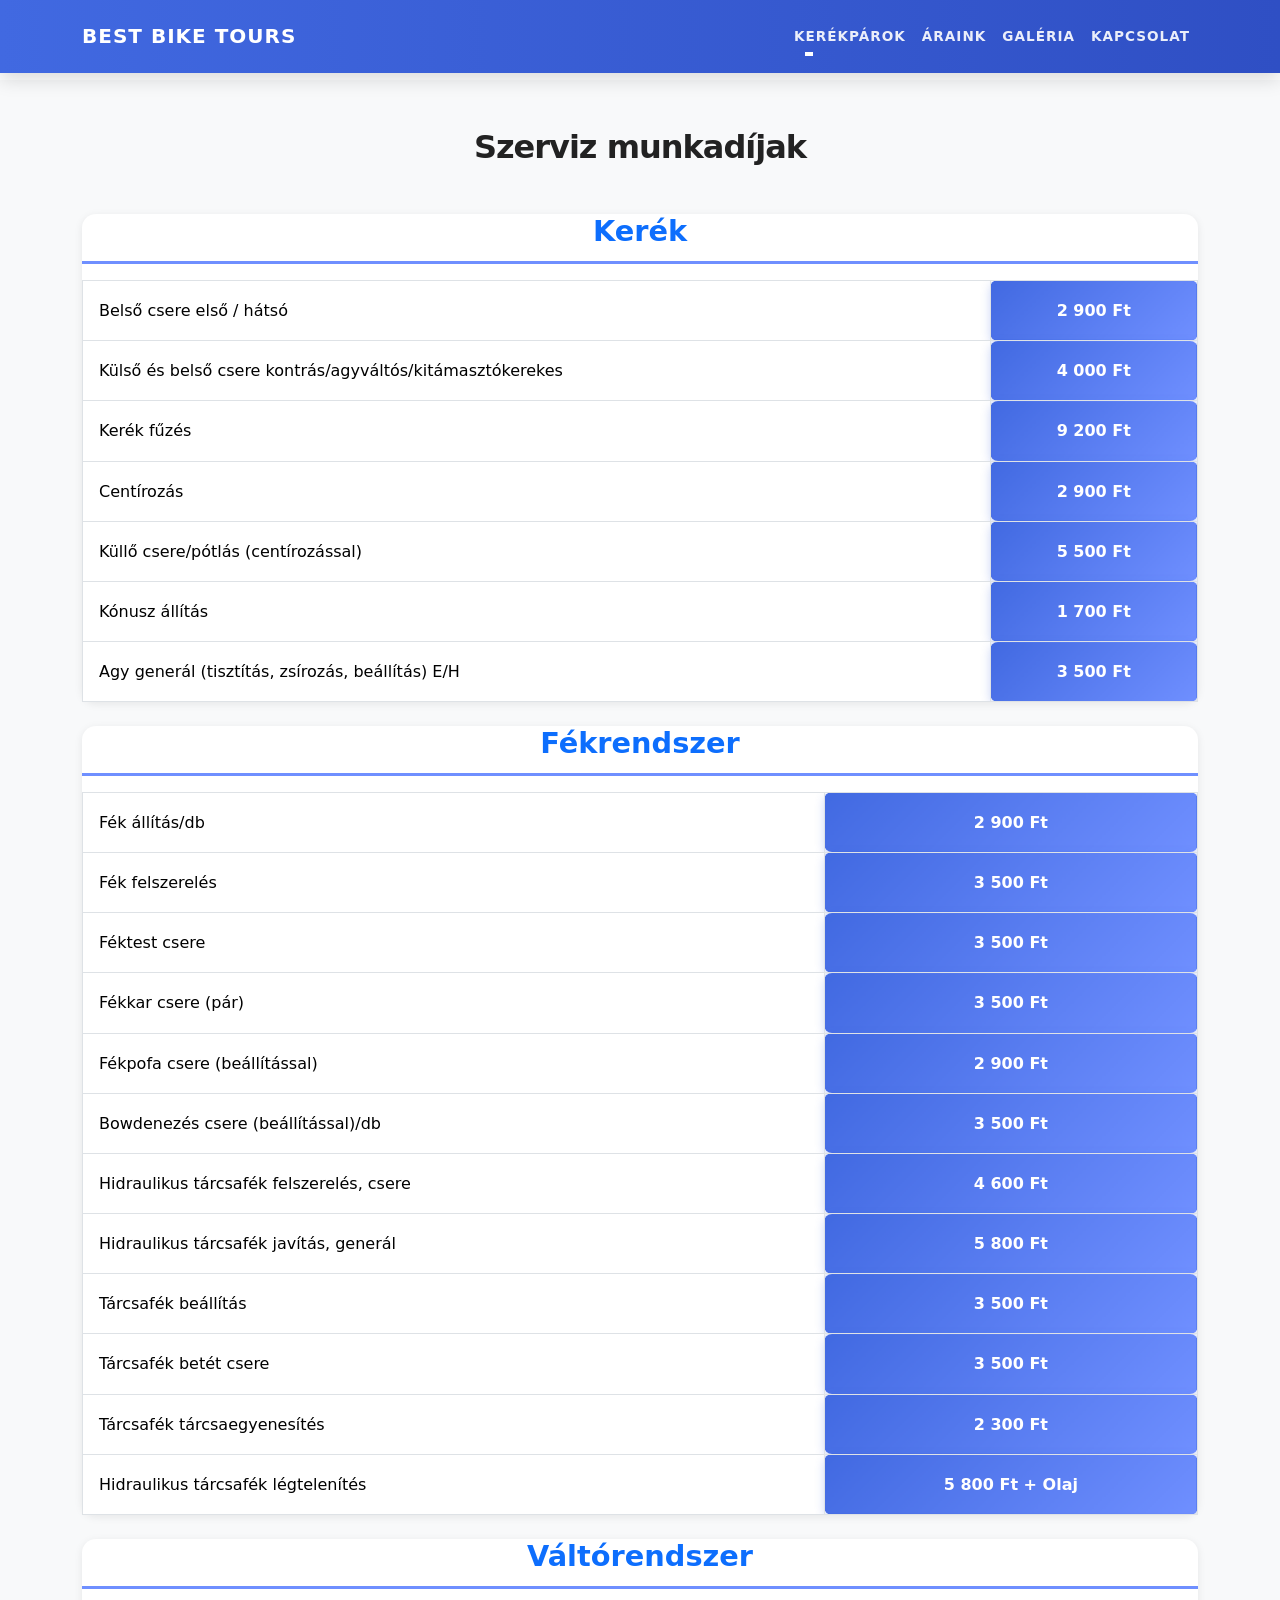
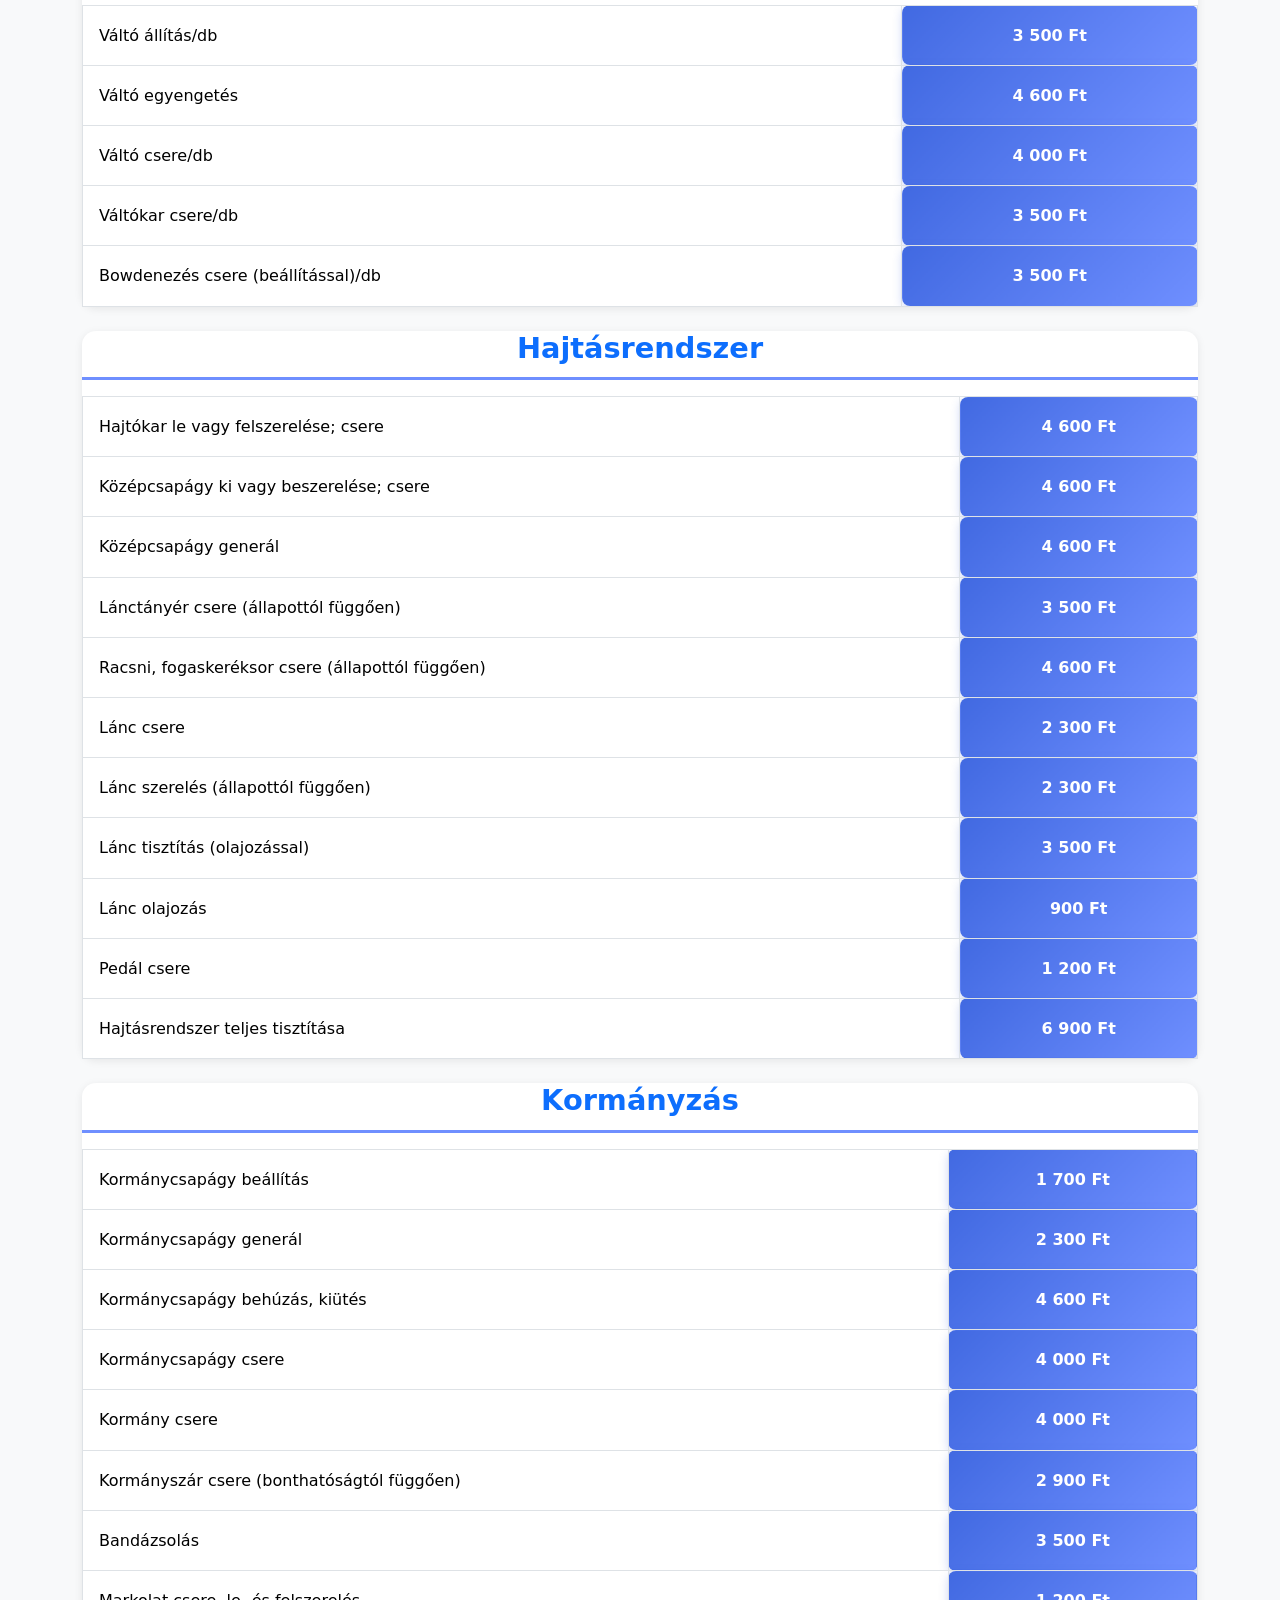
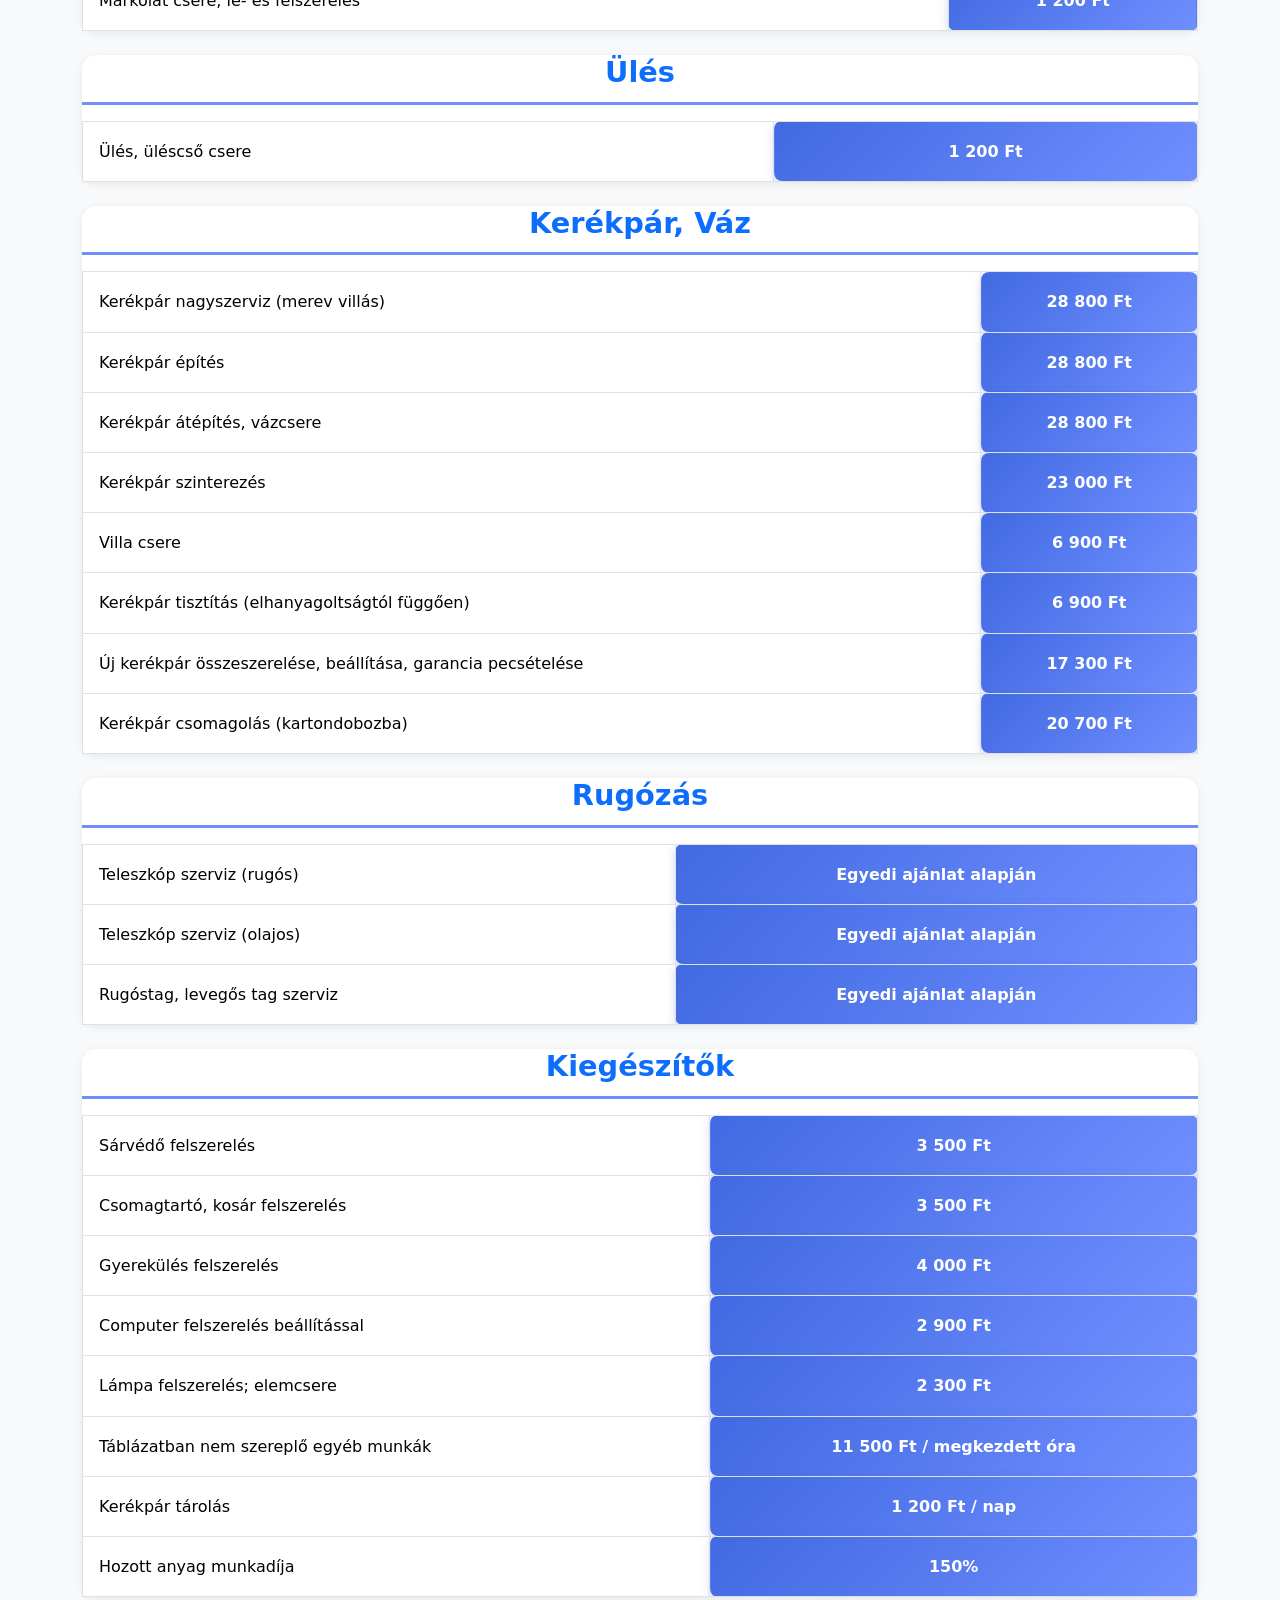
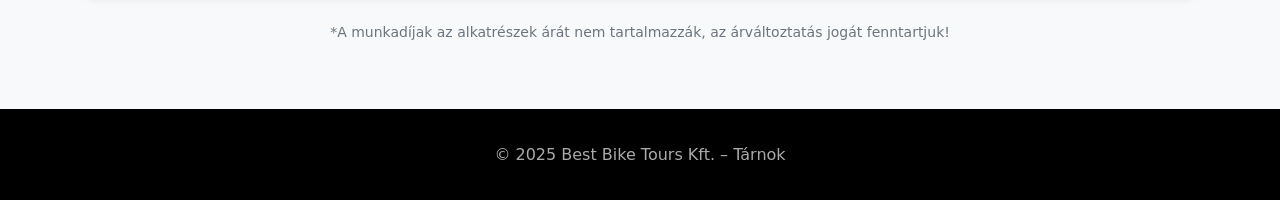
==== araink.html @ 43373555 "Tanrok weblap" ====
<!DOCTYPE html>
<html lang="hu">
<head>
  <meta charset="UTF-8" />
  <meta name="viewport" content="width=device-width, initial-scale=1.0">
  <title>Best Bike Tours Tárnok -</title>
  <link href="https://cdn.jsdelivr.net/npm/bootstrap@5.3.3/dist/css/bootstrap.min.css" rel="stylesheet">
  <link href="assets/css/style.css" rel="stylesheet">
  <link rel="icon" type="image/png" sizes="16x16" href="./assets/imgs/tarnok_ico.ico">  
</head>
<body>
<nav class="navbar navbar-expand-lg fixed-top">
<div class="container">

<a class="navbar-brand" href="index.html">Best Bike Tours</a>

<button class="navbar-toggler" type="button"
        data-bs-toggle="collapse"
        data-bs-target="#nav">
  <span class="navbar-toggler-icon"></span>
</button>

<div class="collapse navbar-collapse" id="nav">
<ul class="navbar-nav ms-auto">

<li class="nav-item dropdown">
  <a class="nav-link dropdown-toggle"
     href="#"
     id="bikeMenu"
     role="button"
     data-bs-toggle="dropdown"
     data-bs-auto-close="outside"
     aria-expanded="false">
     Kerékpárok
  </a>

  <ul class="dropdown-menu dropdown-menu-end shadow border-0">
    <li>
      <a class="dropdown-item" href="https://www.neuzer.hu" target="_blank">
        Neuzer
      </a>
    </li>
    <li>
      <a class="dropdown-item" href="https://www.crosscycle.hu" target="_blank">
        Crosscycle
      </a>
    </li>
    <li>
      <a class="dropdown-item" href="https://www.schwinncsepel.hu" target="_blank">
        Csepel
      </a>
    </li>
  </ul>
</li>

<li class="nav-item">
  <a class="nav-link" href="araink.html">Áraink</a>
</li>

<li class="nav-item">
  <a class="nav-link" href="galeria.php">Galéria</a>
</li>

<li class="nav-item">
  <a class="nav-link" href="kapcsolat.html">Kapcsolat</a>
</li>

</ul>
</div>
</div>
</nav>
<main>
<section id="araink" class="py-5 bg-light" style="margin-top:80px;">
  <div class="container">
    <h2 class="text-center mb-5">Szerviz munkadíjak</h2>  
    <div class="content-card mb-4" >
      <h4 class="text-primary mb-3">Kerék</h4>
      <div class="table-responsive">
        <table class="table table-bordered align-middle text-left">
          <tbody>
            <tr><td>Belső csere első / hátsó</td><td id ="price-tag">2 900 Ft</td></tr>
            <tr><td>Külső és belső csere kontrás/agyváltós/kitámasztókerekes</td><td id ="price-tag">4 000 Ft</td></tr>
            <tr><td>Kerék fűzés</td><td id ="price-tag">9 200 Ft</td></tr>
            <tr><td>Centírozás</td><td id ="price-tag">2 900 Ft</td></tr>
            <tr><td>Küllő csere/pótlás (centírozással)</td><td id ="price-tag">5 500 Ft</td></tr>
            <tr><td>Kónusz állítás</td><td id ="price-tag">1 700 Ft</td></tr>
            <tr><td>Agy generál (tisztítás, zsírozás, beállítás) E/H</td><td id ="price-tag">3 500 Ft</td></tr>
          </tbody>
        </table>
      </div>
    </div>

   
    <div class="content-card mb-4">
      <h4 class="text-primary mb-3">Fékrendszer</h4>
      <div class="table-responsive">
        <table class="table table-bordered align-middle text-left">
          <tbody>
            <tr><td>Fék állítás/db</td><td id ="price-tag">2 900 Ft</td></tr>
            <tr><td>Fék felszerelés</td><td id ="price-tag">3 500 Ft</td></tr>
            <tr><td>Féktest csere</td><td id ="price-tag">3 500 Ft</td></tr>
            <tr><td>Fékkar csere (pár)</td><td id ="price-tag">3 500 Ft</td></tr>
            <tr><td>Fékpofa csere (beállítással)</td><td id ="price-tag">2 900 Ft</td></tr>
            <tr><td>Bowdenezés csere (beállítással)/db</td><td id ="price-tag">3 500 Ft</td></tr>
            <tr><td>Hidraulikus tárcsafék felszerelés, csere</td><td id ="price-tag">4 600 Ft</td></tr>
            <tr><td>Hidraulikus tárcsafék javítás, generál</td><td id ="price-tag">5 800 Ft</td></tr>
            <tr><td>Tárcsafék beállítás</td><td id ="price-tag">3 500 Ft</td></tr>
            <tr><td>Tárcsafék betét csere</td><td id ="price-tag">3 500 Ft</td></tr>
            <tr><td>Tárcsafék tárcsaegyenesítés</td><td id ="price-tag">2 300 Ft</td></tr>
            <tr><td>Hidraulikus tárcsafék légtelenítés</td><td id ="price-tag">5 800 Ft + Olaj</td></tr>
          </tbody>
        </table>
      </div>
    </div>

    
    <div class="content-card mb-4">
      <h4 class="text-primary mb-3">Váltórendszer</h4>
      <div class="table-responsive">
        <table class="table table-bordered align-middle text-left">
          <tbody>
            <tr><td>Váltó állítás/db</td><td id ="price-tag">3 500 Ft</td></tr>
            <tr><td>Váltó egyengetés</td><td id ="price-tag">4 600 Ft</td></tr>
            <tr><td>Váltó csere/db</td><td id ="price-tag">4 000 Ft</td></tr>
            <tr><td>Váltókar csere/db</td><td id ="price-tag">3 500 Ft</td></tr>
            <tr><td>Bowdenezés csere (beállítással)/db</td><td id ="price-tag">3 500 Ft</td></tr>
          </tbody>
        </table>
      </div>
    </div>

    
    <div class="content-card mb-4">
      <h4 class="text-primary mb-3">Hajtásrendszer</h4>
      <div class="table-responsive">
        <table class="table table-bordered align-middle text-left">
          <tbody>
            <tr><td>Hajtókar le vagy felszerelése; csere</td><td id ="price-tag">4 600 Ft</td></tr>
            <tr><td>Középcsapágy ki vagy beszerelése; csere</td><td id ="price-tag">4 600 Ft</td></tr>
            <tr><td>Középcsapágy generál</td><td id ="price-tag">4 600 Ft</td></tr>
            <tr><td>Lánctányér csere (állapottól függően)</td><td id ="price-tag">3 500 Ft</td></tr>
            <tr><td>Racsni, fogaskeréksor csere (állapottól függően)</td><td id ="price-tag">4 600 Ft</td></tr>
            <tr><td>Lánc csere</td><td id ="price-tag">2 300 Ft</td></tr>
            <tr><td>Lánc szerelés (állapottól függően)</td><td id ="price-tag">2 300 Ft</td></tr>
            <tr><td>Lánc tisztítás (olajozással)</td><td id ="price-tag">3 500 Ft</td></tr>
            <tr><td>Lánc olajozás</td><td id ="price-tag">900 Ft</td></tr>
            <tr><td>Pedál csere</td><td id ="price-tag">1 200 Ft</td></tr>
            <tr><td>Hajtásrendszer teljes tisztítása</td><td id ="price-tag">6 900 Ft</td></tr>
          </tbody>
        </table>
      </div>
    </div>

    
    <div class="content-card mb-4">
      <h4 class="text-primary mb-3">Kormányzás</h4>
      <div class="table-responsive">
        <table class="table table-bordered align-middle text-left">
          <tbody>
            <tr><td>Kormánycsapágy beállítás</td><td id ="price-tag">1 700 Ft</td></tr>
            <tr><td>Kormánycsapágy generál</td><td id ="price-tag">2 300 Ft</td></tr>
            <tr><td>Kormánycsapágy behúzás, kiütés</td><td id ="price-tag">4 600 Ft</td></tr>
            <tr><td>Kormánycsapágy csere</td><td id ="price-tag">4 000 Ft</td></tr>
            <tr><td>Kormány csere</td><td id ="price-tag">4 000 Ft</td></tr>
            <tr><td>Kormányszár csere (bonthatóságtól függően)</td><td id ="price-tag">2 900 Ft</td></tr>
            <tr><td>Bandázsolás</td><td id ="price-tag">3 500 Ft</td></tr>
            <tr><td>Markolat csere, le- és felszerelés</td><td id ="price-tag">1 200 Ft</td></tr>
          </tbody>
        </table>
      </div>
    </div>

    
    <div class="content-card mb-4">
      <h4 class="text-primary mb-3">Ülés</h4>
      <div class="table-responsive">
        <table class="table table-bordered align-middle text-left">
          <tbody>
            <tr><td>Ülés, üléscső csere</td><td id ="price-tag">1 200 Ft</td></tr>
          </tbody>
        </table>
      </div>
    </div>

    
    <div class="content-card mb-4">
      <h4 class="text-primary mb-3">Kerékpár, Váz</h4>
      <div class="table-responsive">
        <table class="table table-bordered align-middle text-left">
          <tbody>
            <tr><td>Kerékpár nagyszerviz (merev villás)</td><td id ="price-tag">28 800 Ft</td></tr>
            <tr><td>Kerékpár építés</td><td id ="price-tag">28 800 Ft</td></tr>
            <tr><td>Kerékpár átépítés, vázcsere</td><td id ="price-tag">28 800 Ft</td></tr>
            <tr><td>Kerékpár szinterezés</td><td id ="price-tag">23 000 Ft</td></tr>
            <tr><td>Villa csere</td><td id ="price-tag">6 900 Ft</td></tr>
            <tr><td>Kerékpár tisztítás (elhanyagoltságtól függően)</td><td id ="price-tag">6 900 Ft</td></tr>
            <tr><td>Új kerékpár összeszerelése, beállítása, garancia pecsételése</td><td id ="price-tag">17 300 Ft</td></tr>
            <tr><td>Kerékpár csomagolás (kartondobozba)</td><td id ="price-tag">20 700 Ft</td></tr>
          </tbody>
        </table>
      </div>
    </div>

    
    <div class="content-card mb-4">
      <h4 class="text-primary mb-3">Rugózás</h4>
      <div class="table-responsive">
        <table class="table table-bordered align-middle text-left">
          <tbody>
            <tr><td>Teleszkóp szerviz (rugós)</td><td id ="price-tag">Egyedi ajánlat alapján</td></tr>
            <tr><td>Teleszkóp szerviz (olajos)</td><td id ="price-tag">Egyedi ajánlat alapján</td></tr>
            <tr><td>Rugóstag, levegős tag szerviz</td><td id ="price-tag">Egyedi ajánlat alapján</td></tr>
          </tbody>
        </table>
      </div>
    </div>

    
    <div class="content-card mb-4">
      <h4 class="text-primary mb-3">Kiegészítők</h4>
      <div class="table-responsive">
        <table class="table table-bordered align-middle text-left">
          <tbody>
            <tr><td>Sárvédő felszerelés</td><td id ="price-tag">3 500 Ft</td></tr>
            <tr><td>Csomagtartó, kosár felszerelés</td><td id ="price-tag">3 500 Ft</td></tr>
            <tr><td>Gyerekülés felszerelés</td><td id ="price-tag">4 000 Ft</td></tr>
            <tr><td>Computer felszerelés beállítással</td><td id ="price-tag">2 900 Ft</td></tr>
            <tr><td>Lámpa felszerelés; elemcsere</td><td id ="price-tag">2 300 Ft</td></tr>
            <tr><td>Táblázatban nem szereplő egyéb munkák</td><td id ="price-tag">11 500 Ft / megkezdett óra</td></tr>
            <tr><td>Kerékpár tárolás</td><td id ="price-tag">1 200 Ft / nap</td></tr>
            <tr><td>Hozott anyag munkadíja</td><td id ="price-tag">150%</td></tr>
          </tbody>
        </table>
      </div>
    </div>
    <p class="text-center text-secondary mt-4 small">
      *A munkadíjak az alkatrészek árát nem tartalmazzák, az árváltoztatás jogát fenntartjuk!
    </p>
  </div>
</section>
</main>
<footer class="text-center">
  <p class="mb-0">© 2025 Best Bike Tours Kft. – Tárnok</p>
</footer>

<script src="https://cdn.jsdelivr.net/npm/bootstrap@5.3.3/dist/js/bootstrap.bundle.min.js"></script>
</body>
</html>
---- assets/css/style.css ----
:root {
  --primary-color: #4169e1;
  --primary-dark: #2f4fc4;
  --accent-color: #6f8fff;
  --dark-color: #000000;
  --text-color: #222222;
  --light-gray: #f4f6fa;
  --white: #ffffff;

  --shadow-light: 0 2px 8px rgba(0, 0, 0, 0.08);
  --shadow-medium: 0 6px 18px rgba(0, 0, 0, 0.15);
}

* { margin:0; padding:0; box-sizing:border-box; }

html, body {
  height: 100%;
}
main {
  flex: 1;
}

body {
  background: var(--white);
  color: var(--text-color);
  font-family: 'Barlow', system-ui, sans-serif;
  line-height: 1.7;
  overflow-x: hidden;
  display: flex;
  flex-direction: column;
  min-height: 100vh;
}

.navbar {
  background: linear-gradient(90deg, var(--primary-color), var(--primary-dark));
  box-shadow: var(--shadow-medium);
  padding: 0.9rem 0;
  transition: all .3s ease;
}

.navbar-brand {
  color: white !important;
  font-weight: 800;
  letter-spacing: 1px;
  text-transform: uppercase;
}

.nav-link {
  color: rgba(255,255,255,.9) !important;
  font-weight: 600;
  text-transform: uppercase;
  font-size: .85rem;
  letter-spacing: 1px;
  position: relative;
}

.nav-link:hover {
  color: white !important;
}

.fb-center {
  display: flex;
  justify-content: center;
}

.nav-link::after {
  content:"";
  position:absolute;
  left:1rem;
  bottom:0;
  width:0;
  height:2px;
  background:white;
  transition:.25s;
}

.dropdown-menu {
  min-width: 220px;
  text-align: left;
}

.nav-link:hover::after {
  width:calc(100% - 2rem);
}

.navbar-toggler {
  border-color: rgba(255,255,255,.5);
}
.navbar-toggler-icon {
  filter: invert(1);
}

.content-card h4 {
  color: var(--primary-color);
  font-weight: 800;          
  font-size: 1.8rem;        
  text-align: center;        
  margin-bottom: 1.5rem;
  padding-bottom: 0.75rem;
  border-bottom: 3px solid var(--accent-color);
}

.content-card table {
margin: auto;                    
}

.hero {
  position: relative;
  min-height: 65vh;
  display:flex;
  align-items:center;
  background:
    linear-gradient(135deg, rgba(65,105,225,.85), rgba(30,60,160,.75)),
    url('../imgs/header.png') center/cover no-repeat;
  color:white;
  text-align:center;
}

.hero::before {
  content:"";
  position:absolute;
  inset:0;
  background: rgba(0,0,0,.15);
}

.hero .container { position:relative; z-index:2; }

.hero .btn {
  background:white;
  color:var(--primary-color);
  border-radius:50px;
  padding:1rem 2.5rem;
  font-weight:700;
}

.hero .btn:hover {
  background:var(--primary-color);
  color:white;
  transform:translateY(-2px);
}


section { padding:5rem 0; }

section h2 {
  font-weight:800;
  letter-spacing:-1px;
  margin-bottom:3rem;
}


.content-card,
.card,
.contact-card,
.social-card {
  background:white;
  border-radius:14px;
  box-shadow: var(--shadow-light);
  transition:.3s;
}



.card-img-top {
  height:220px;
  object-fit:cover;
}

.card-title {
  color: var(--primary-color) !important;
  font-weight:700;
}


.table td {
  padding:1rem;
}

#price-tag {
  background: linear-gradient(135deg, var(--primary-color), var(--accent-color));
  color:white;
  font-weight:700;
  padding:.6rem 1.2rem;
  border-radius:8px;
  text-align:center;
  box-shadow: 0 3px 10px rgba(65,105,225,.25);
}


.btn-primary {
  background: var(--primary-color);
  border: none;
}

.btn-primary:hover {
  background: var(--primary-dark);
}

.gallery-box {
    width: 100%;
    height: 160px;          
    overflow: hidden;
    border-radius: 12px;
}

.gallery-img {
    width: 100%;
    height: 100%;
    object-fit: cover;      
    transition: transform .25s;
}

.gallery-box:hover .gallery-img {
    transform: scale(1.08);
}

footer {
  background:black;
  color:#aaa;
  padding:2rem 0;
  text-align:center;
}


@media (max-width: 768px){

  body {
    font-size: 15px;
    line-height: 1.6;
  }

  section {
    padding: 2.5rem 1rem;
  }

  section h2 {
    font-size: 1.7rem;
    margin-bottom: 2rem;
  }

  .navbar {
    padding: .6rem 0;
  }

  .navbar-brand {
    font-size: 1rem;
  }

  .nav-link {
    font-size: .9rem;
    padding: .6rem 1rem !important;
  }

  .nav-link::after {
    display: none;
  }


  .hero {
    min-height: 55vh;
    padding: 3rem 1rem;
  }

  .hero h1 {
    font-size: 1.9rem;
  }

  .hero p {
    font-size: 1rem;
  }

  .hero .btn {
    width: 100%;
    padding: .9rem 1.2rem;
    font-size: 1rem;
  }


  .content-card h4 {
    font-size: 1.3rem;
    margin-bottom: 1rem;
  }

  .content-card,
  .card,
  .contact-card,
  .social-card {
    border-radius: 12px;
    padding: 1rem;
  }


  .card-img-top {
    height: 180px;
  }

  .card-title {
    font-size: 1.1rem;
  }


  .content-card table {
    font-size: .9rem;
  }

  .table td {
    padding: .6rem;
  }

  .content-card {
    overflow-x: auto;
  }


  #price-tag {
    font-size: .95rem;
    padding: .5rem .9rem;
  }


  .btn {
    width: 100%;
    margin-bottom: .5rem;
  }

  .gallery-box {
    width: 100%;
    aspect-ratio: 1 / 1; 
    overflow: hidden;
    border-radius: 12px;
}

  footer {
    font-size: .9rem;
    padding: 1.5rem 1rem;
  }

}
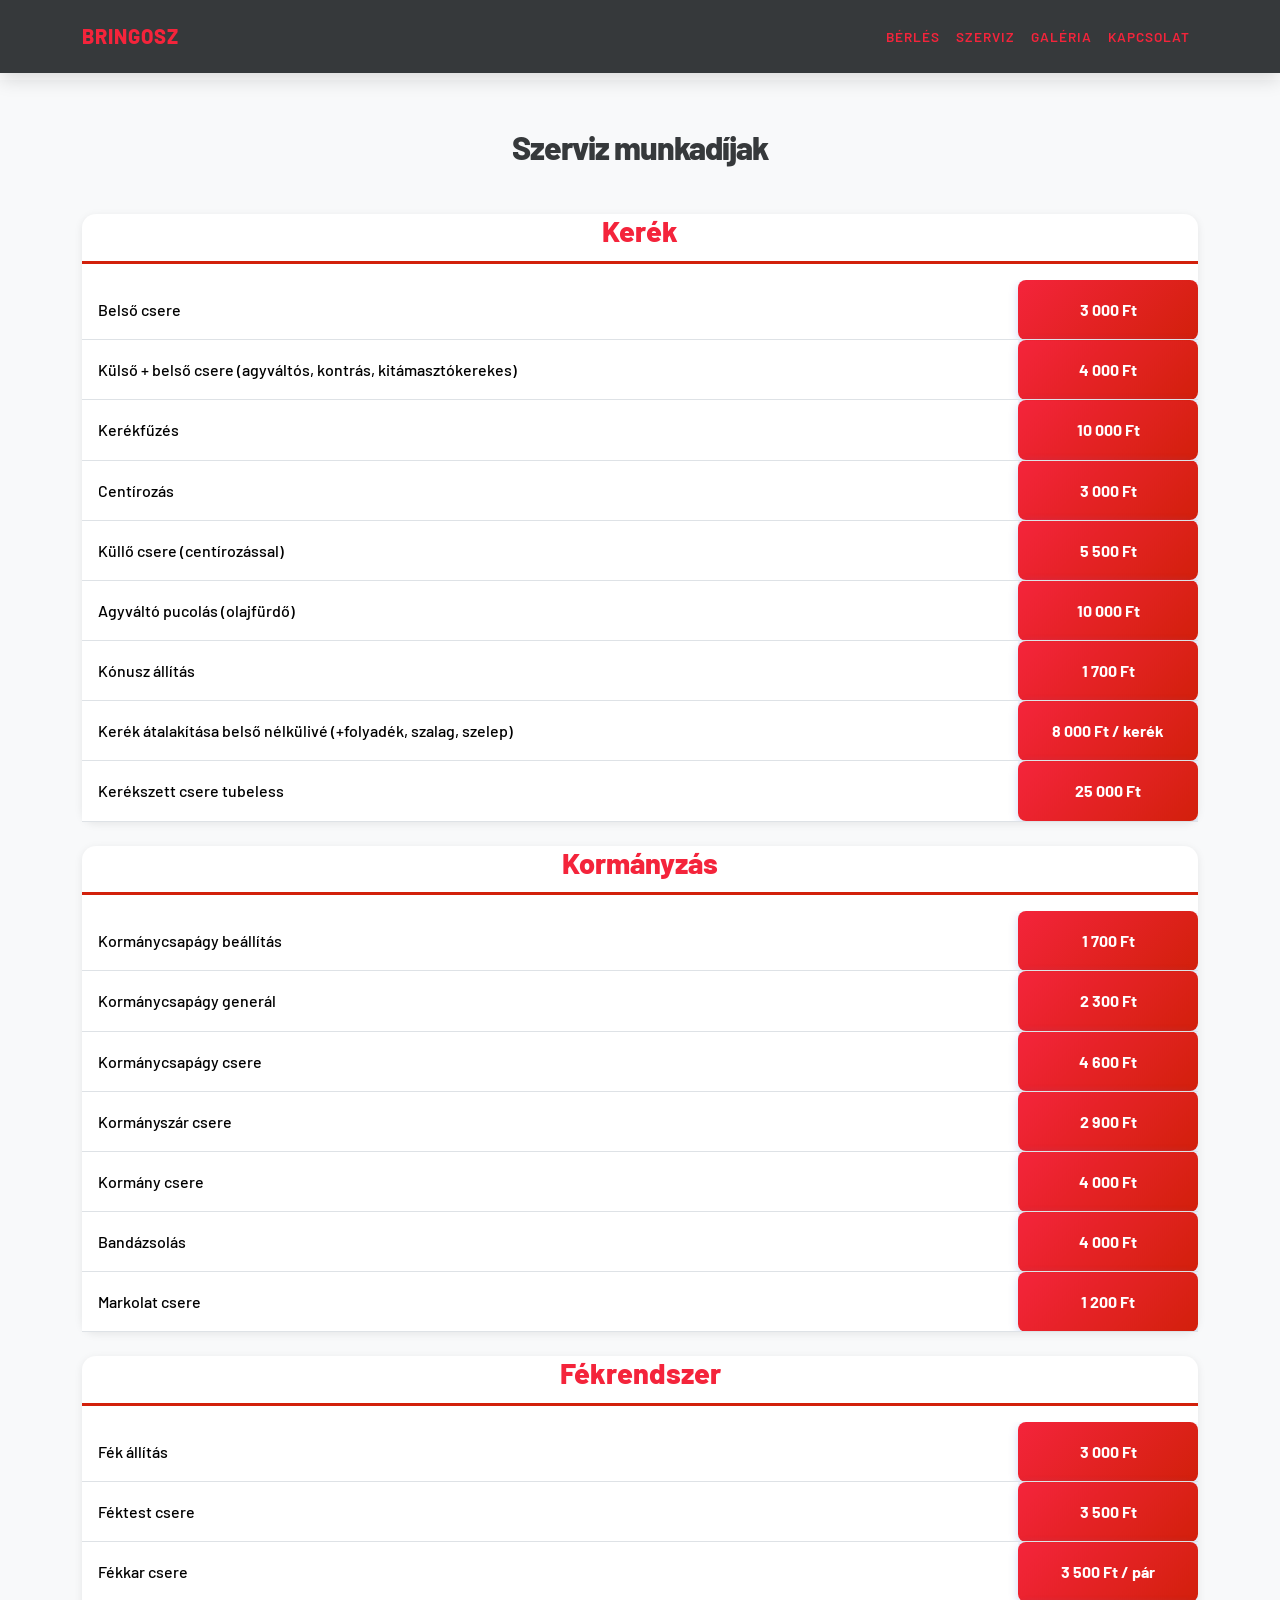
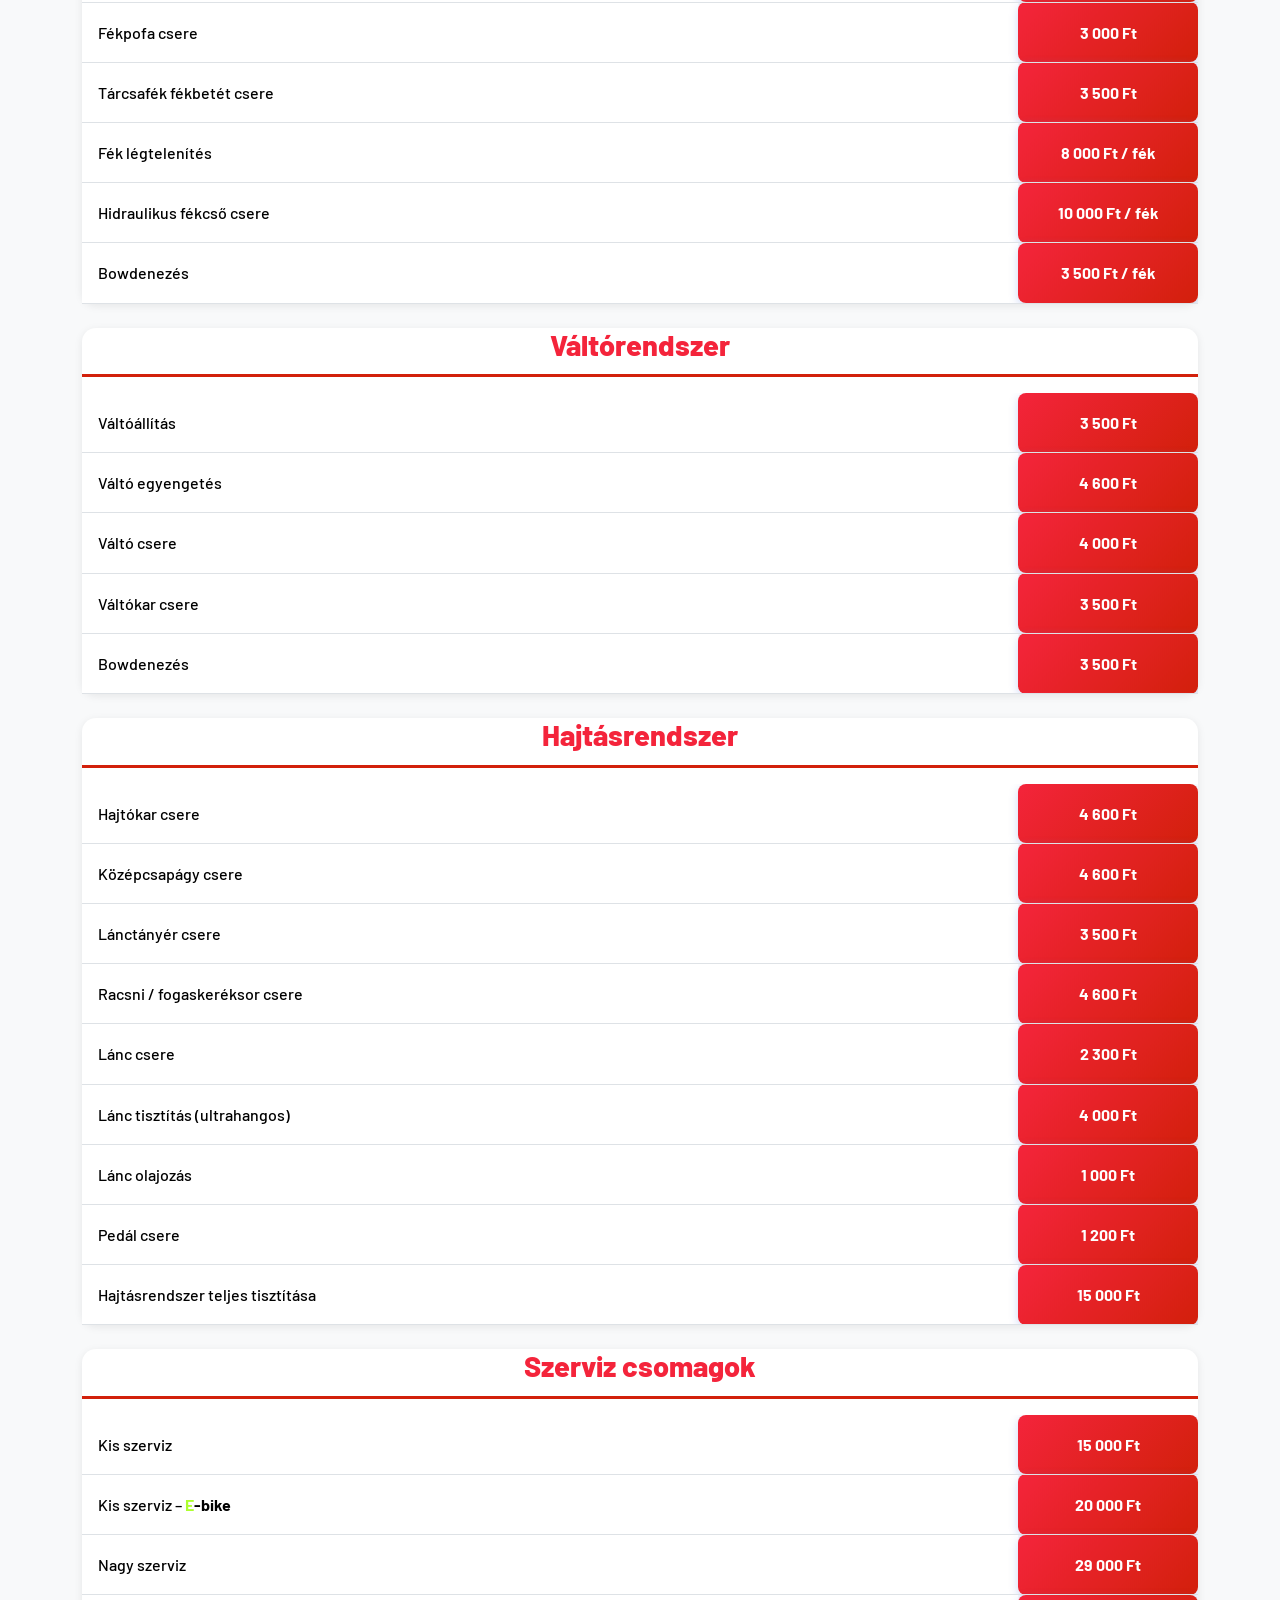
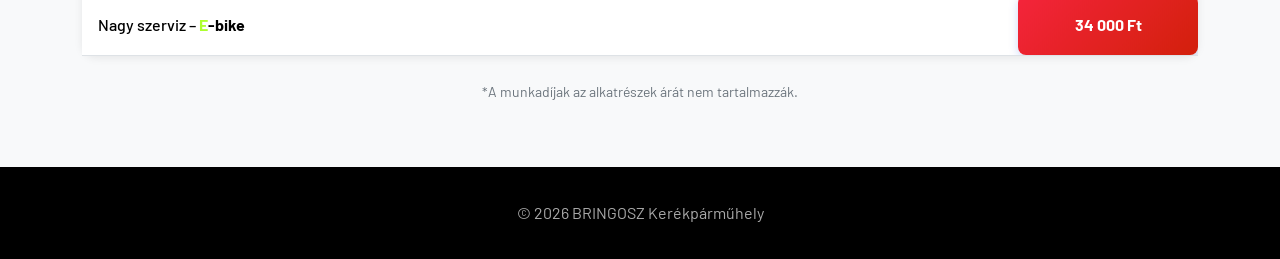
==== commit d48463d9: "2." ====
--- a/araink.html
+++ b/araink.html
@@ -6,65 +6,23 @@
   <title>Best Bike Tours Tárnok -</title>
   <link href="https://cdn.jsdelivr.net/npm/bootstrap@5.3.3/dist/css/bootstrap.min.css" rel="stylesheet">
   <link href="assets/css/style.css" rel="stylesheet">
-  <link rel="icon" type="image/png" sizes="16x16" href="./assets/imgs/tarnok_ico.ico">  
+  <link rel="icon" type="image/png" sizes="16x16" href="./assets/imgs/tarnok_ico.ico">
+  <link href="https://fonts.googleapis.com/css2?family=Barlow:wght@400;600;700;800&display=swap" rel="stylesheet">
 </head>
 <body>
 <nav class="navbar navbar-expand-lg fixed-top">
 <div class="container">
-
-<a class="navbar-brand" href="index.html">Best Bike Tours</a>
-
-<button class="navbar-toggler" type="button"
-        data-bs-toggle="collapse"
-        data-bs-target="#nav">
-  <span class="navbar-toggler-icon"></span>
+<a class="navbar-brand" href="index.html#">BRINGOSZ</a>
+<button class="navbar-toggler" type="button" data-bs-toggle="collapse" data-bs-target="#nav">
+<span class="navbar-toggler-icon"></span>
 </button>
 
-<div class="collapse navbar-collapse" id="nav">
-<ul class="navbar-nav ms-auto">
-
-<li class="nav-item dropdown">
-  <a class="nav-link dropdown-toggle"
-     href="#"
-     id="bikeMenu"
-     role="button"
-     data-bs-toggle="dropdown"
-     data-bs-auto-close="outside"
-     aria-expanded="false">
-     Kerékpárok
-  </a>
-
-  <ul class="dropdown-menu dropdown-menu-end shadow border-0">
-    <li>
-      <a class="dropdown-item" href="https://www.neuzer.hu" target="_blank">
-        Neuzer
-      </a>
-    </li>
-    <li>
-      <a class="dropdown-item" href="https://www.crosscycle.hu" target="_blank">
-        Crosscycle
-      </a>
-    </li>
-    <li>
-      <a class="dropdown-item" href="https://www.schwinncsepel.hu" target="_blank">
-        Csepel
-      </a>
-    </li>
-  </ul>
-</li>
-
-<li class="nav-item">
-  <a class="nav-link" href="araink.html">Áraink</a>
-</li>
-
-<li class="nav-item">
-  <a class="nav-link" href="galeria.php">Galéria</a>
-</li>
-
-<li class="nav-item">
-  <a class="nav-link" href="kapcsolat.html">Kapcsolat</a>
-</li>
-
+<div class="collapse navbar-collapse justify-content-end" id="nav">
+<ul class="navbar-nav">
+<li class="nav-item"><a class="nav-link" href="index.html#berles">Bérlés</a></li>
+<li class="nav-item"><a class="nav-link" href="araink.html">Szerviz</a></li>
+<li class="nav-item"><a class="nav-link" href="galeria.php">Galéria</a></li>
+<li class="nav-item"><a class="nav-link" href="index.html#kapcsolat">Kapcsolat</a></li>
 </ul>
 </div>
 </div>
@@ -72,176 +30,118 @@
 <main>
 <section id="araink" class="py-5 bg-light" style="margin-top:80px;">
   <div class="container">
-    <h2 class="text-center mb-5">Szerviz munkadíjak</h2>  
-    <div class="content-card mb-4" >
-      <h4 class="text-primary mb-3">Kerék</h4>
+    <h2 class="text-center mb-5">Szerviz munkadíjak</h2>
+
+    <div class="content-card mb-4">
+      <h4 class="mb-3">Kerék</h4>
       <div class="table-responsive">
-        <table class="table table-bordered align-middle text-left">
+        <table class="table align-middle text-left">
           <tbody>
-            <tr><td>Belső csere első / hátsó</td><td id ="price-tag">2 900 Ft</td></tr>
-            <tr><td>Külső és belső csere kontrás/agyváltós/kitámasztókerekes</td><td id ="price-tag">4 000 Ft</td></tr>
-            <tr><td>Kerék fűzés</td><td id ="price-tag">9 200 Ft</td></tr>
-            <tr><td>Centírozás</td><td id ="price-tag">2 900 Ft</td></tr>
-            <tr><td>Küllő csere/pótlás (centírozással)</td><td id ="price-tag">5 500 Ft</td></tr>
-            <tr><td>Kónusz állítás</td><td id ="price-tag">1 700 Ft</td></tr>
-            <tr><td>Agy generál (tisztítás, zsírozás, beállítás) E/H</td><td id ="price-tag">3 500 Ft</td></tr>
+            <tr><td>Belső csere</td><td id="price-tag">3 000 Ft</td></tr>
+            <tr><td>Külső + belső csere (agyváltós, kontrás, kitámasztókerekes)</td><td id="price-tag">4 000 Ft</td></tr>
+            <tr><td>Kerékfűzés</td><td id="price-tag">10 000 Ft</td></tr>
+            <tr><td>Centírozás</td><td id="price-tag">3 000 Ft</td></tr>
+            <tr><td>Küllő csere (centírozással)</td><td id="price-tag">5 500 Ft</td></tr>
+            <tr><td>Agyváltó pucolás (olajfürdő)</td><td id="price-tag">10 000 Ft</td></tr>
+            <tr><td>Kónusz állítás</td><td id="price-tag">1 700 Ft</td></tr>
+            <tr><td>Kerék átalakítása belső nélkülivé (+folyadék, szalag, szelep)</td><td id="price-tag">8 000 Ft / kerék</td></tr>
+            <tr><td>Kerékszett csere tubeless</td><td id="price-tag">25 000 Ft</td></tr>
           </tbody>
         </table>
       </div>
     </div>
 
-   
     <div class="content-card mb-4">
-      <h4 class="text-primary mb-3">Fékrendszer</h4>
+      <h4 class="mb-3">Kormányzás</h4>
       <div class="table-responsive">
-        <table class="table table-bordered align-middle text-left">
+        <table class="table align-middle text-left">
           <tbody>
-            <tr><td>Fék állítás/db</td><td id ="price-tag">2 900 Ft</td></tr>
-            <tr><td>Fék felszerelés</td><td id ="price-tag">3 500 Ft</td></tr>
-            <tr><td>Féktest csere</td><td id ="price-tag">3 500 Ft</td></tr>
-            <tr><td>Fékkar csere (pár)</td><td id ="price-tag">3 500 Ft</td></tr>
-            <tr><td>Fékpofa csere (beállítással)</td><td id ="price-tag">2 900 Ft</td></tr>
-            <tr><td>Bowdenezés csere (beállítással)/db</td><td id ="price-tag">3 500 Ft</td></tr>
-            <tr><td>Hidraulikus tárcsafék felszerelés, csere</td><td id ="price-tag">4 600 Ft</td></tr>
-            <tr><td>Hidraulikus tárcsafék javítás, generál</td><td id ="price-tag">5 800 Ft</td></tr>
-            <tr><td>Tárcsafék beállítás</td><td id ="price-tag">3 500 Ft</td></tr>
-            <tr><td>Tárcsafék betét csere</td><td id ="price-tag">3 500 Ft</td></tr>
-            <tr><td>Tárcsafék tárcsaegyenesítés</td><td id ="price-tag">2 300 Ft</td></tr>
-            <tr><td>Hidraulikus tárcsafék légtelenítés</td><td id ="price-tag">5 800 Ft + Olaj</td></tr>
+            <tr><td>Kormánycsapágy beállítás</td><td id="price-tag">1 700 Ft</td></tr>
+            <tr><td>Kormánycsapágy generál</td><td id="price-tag">2 300 Ft</td></tr>
+            <tr><td>Kormánycsapágy csere</td><td id="price-tag">4 600 Ft</td></tr>
+            <tr><td>Kormányszár csere</td><td id="price-tag">2 900 Ft</td></tr>
+            <tr><td>Kormány csere</td><td id="price-tag">4 000 Ft</td></tr>
+            <tr><td>Bandázsolás</td><td id="price-tag">4 000 Ft</td></tr>
+            <tr><td>Markolat csere</td><td id="price-tag">1 200 Ft</td></tr>
           </tbody>
         </table>
       </div>
     </div>
 
-    
     <div class="content-card mb-4">
-      <h4 class="text-primary mb-3">Váltórendszer</h4>
+      <h4 class="mb-3">Fékrendszer</h4>
       <div class="table-responsive">
-        <table class="table table-bordered align-middle text-left">
+        <table class="table align-middle text-left">
           <tbody>
-            <tr><td>Váltó állítás/db</td><td id ="price-tag">3 500 Ft</td></tr>
-            <tr><td>Váltó egyengetés</td><td id ="price-tag">4 600 Ft</td></tr>
-            <tr><td>Váltó csere/db</td><td id ="price-tag">4 000 Ft</td></tr>
-            <tr><td>Váltókar csere/db</td><td id ="price-tag">3 500 Ft</td></tr>
-            <tr><td>Bowdenezés csere (beállítással)/db</td><td id ="price-tag">3 500 Ft</td></tr>
+            <tr><td>Fék állítás</td><td id="price-tag">3 000 Ft</td></tr>
+            <tr><td>Féktest csere</td><td id="price-tag">3 500 Ft</td></tr>
+            <tr><td>Fékkar csere</td><td id="price-tag">3 500 Ft / pár</td></tr>
+            <tr><td>Fékpofa csere</td><td id="price-tag">3 000 Ft</td></tr>
+            <tr><td>Tárcsafék fékbetét csere</td><td id="price-tag">3 500 Ft</td></tr>
+            <tr><td>Fék légtelenítés</td><td id="price-tag">8 000 Ft / fék</td></tr>
+            <tr><td>Hidraulikus fékcső csere</td><td id="price-tag">10 000 Ft / fék</td></tr>
+            <tr><td>Bowdenezés</td><td id="price-tag">3 500 Ft / fék</td></tr>
           </tbody>
         </table>
       </div>
     </div>
 
-    
     <div class="content-card mb-4">
-      <h4 class="text-primary mb-3">Hajtásrendszer</h4>
+      <h4 class="mb-3">Váltórendszer</h4>
       <div class="table-responsive">
-        <table class="table table-bordered align-middle text-left">
+        <table class="table align-middle text-left">
           <tbody>
-            <tr><td>Hajtókar le vagy felszerelése; csere</td><td id ="price-tag">4 600 Ft</td></tr>
-            <tr><td>Középcsapágy ki vagy beszerelése; csere</td><td id ="price-tag">4 600 Ft</td></tr>
-            <tr><td>Középcsapágy generál</td><td id ="price-tag">4 600 Ft</td></tr>
-            <tr><td>Lánctányér csere (állapottól függően)</td><td id ="price-tag">3 500 Ft</td></tr>
-            <tr><td>Racsni, fogaskeréksor csere (állapottól függően)</td><td id ="price-tag">4 600 Ft</td></tr>
-            <tr><td>Lánc csere</td><td id ="price-tag">2 300 Ft</td></tr>
-            <tr><td>Lánc szerelés (állapottól függően)</td><td id ="price-tag">2 300 Ft</td></tr>
-            <tr><td>Lánc tisztítás (olajozással)</td><td id ="price-tag">3 500 Ft</td></tr>
-            <tr><td>Lánc olajozás</td><td id ="price-tag">900 Ft</td></tr>
-            <tr><td>Pedál csere</td><td id ="price-tag">1 200 Ft</td></tr>
-            <tr><td>Hajtásrendszer teljes tisztítása</td><td id ="price-tag">6 900 Ft</td></tr>
+            <tr><td>Váltóállítás</td><td id="price-tag">3 500 Ft</td></tr>
+            <tr><td>Váltó egyengetés</td><td id="price-tag">4 600 Ft</td></tr>
+            <tr><td>Váltó csere</td><td id="price-tag">4 000 Ft</td></tr>
+            <tr><td>Váltókar csere</td><td id="price-tag">3 500 Ft</td></tr>
+            <tr><td>Bowdenezés</td><td id="price-tag">3 500 Ft</td></tr>
           </tbody>
         </table>
       </div>
     </div>
 
-    
+
     <div class="content-card mb-4">
-      <h4 class="text-primary mb-3">Kormányzás</h4>
+      <h4 class="mb-3">Hajtásrendszer</h4>
       <div class="table-responsive">
-        <table class="table table-bordered align-middle text-left">
+        <table class="table align-middle text-left">
           <tbody>
-            <tr><td>Kormánycsapágy beállítás</td><td id ="price-tag">1 700 Ft</td></tr>
-            <tr><td>Kormánycsapágy generál</td><td id ="price-tag">2 300 Ft</td></tr>
-            <tr><td>Kormánycsapágy behúzás, kiütés</td><td id ="price-tag">4 600 Ft</td></tr>
-            <tr><td>Kormánycsapágy csere</td><td id ="price-tag">4 000 Ft</td></tr>
-            <tr><td>Kormány csere</td><td id ="price-tag">4 000 Ft</td></tr>
-            <tr><td>Kormányszár csere (bonthatóságtól függően)</td><td id ="price-tag">2 900 Ft</td></tr>
-            <tr><td>Bandázsolás</td><td id ="price-tag">3 500 Ft</td></tr>
-            <tr><td>Markolat csere, le- és felszerelés</td><td id ="price-tag">1 200 Ft</td></tr>
+            <tr><td>Hajtókar csere</td><td id="price-tag">4 600 Ft</td></tr>
+            <tr><td>Középcsapágy csere</td><td id="price-tag">4 600 Ft</td></tr>
+            <tr><td>Lánctányér csere</td><td id="price-tag">3 500 Ft</td></tr>
+            <tr><td>Racsni / fogaskeréksor csere</td><td id="price-tag">4 600 Ft</td></tr>
+            <tr><td>Lánc csere</td><td id="price-tag">2 300 Ft</td></tr>
+            <tr><td>Lánc tisztítás (ultrahangos)</td><td id="price-tag">4 000 Ft</td></tr>
+            <tr><td>Lánc olajozás</td><td id="price-tag">1 000 Ft</td></tr>
+            <tr><td>Pedál csere</td><td id="price-tag">1 200 Ft</td></tr>
+            <tr><td>Hajtásrendszer teljes tisztítása</td><td id="price-tag">15 000 Ft</td></tr>
           </tbody>
         </table>
       </div>
     </div>
 
-    
     <div class="content-card mb-4">
-      <h4 class="text-primary mb-3">Ülés</h4>
+      <h4 class="mb-3">Szerviz csomagok</h4>
       <div class="table-responsive">
-        <table class="table table-bordered align-middle text-left">
+        <table class="table align-middle text-left">
           <tbody>
-            <tr><td>Ülés, üléscső csere</td><td id ="price-tag">1 200 Ft</td></tr>
+            <tr><td>Kis szerviz</td><td id="price-tag">15 000 Ft</td></tr>
+            <tr><td>Kis szerviz – <strong><span style="color: greenyellow;">E</span>-bike</td><td id="price-tag">20 000 Ft</td></tr>
+            <tr><td>Nagy szerviz</td><td id="price-tag">29 000 Ft</td></tr>
+            <tr><td>Nagy szerviz – <strong><span style="color: greenyellow;">E</span>-bike</td><td id="price-tag">34 000 Ft</td></tr>
           </tbody>
         </table>
       </div>
     </div>
 
-    
-    <div class="content-card mb-4">
-      <h4 class="text-primary mb-3">Kerékpár, Váz</h4>
-      <div class="table-responsive">
-        <table class="table table-bordered align-middle text-left">
-          <tbody>
-            <tr><td>Kerékpár nagyszerviz (merev villás)</td><td id ="price-tag">28 800 Ft</td></tr>
-            <tr><td>Kerékpár építés</td><td id ="price-tag">28 800 Ft</td></tr>
-            <tr><td>Kerékpár átépítés, vázcsere</td><td id ="price-tag">28 800 Ft</td></tr>
-            <tr><td>Kerékpár szinterezés</td><td id ="price-tag">23 000 Ft</td></tr>
-            <tr><td>Villa csere</td><td id ="price-tag">6 900 Ft</td></tr>
-            <tr><td>Kerékpár tisztítás (elhanyagoltságtól függően)</td><td id ="price-tag">6 900 Ft</td></tr>
-            <tr><td>Új kerékpár összeszerelése, beállítása, garancia pecsételése</td><td id ="price-tag">17 300 Ft</td></tr>
-            <tr><td>Kerékpár csomagolás (kartondobozba)</td><td id ="price-tag">20 700 Ft</td></tr>
-          </tbody>
-        </table>
-      </div>
-    </div>
-
-    
-    <div class="content-card mb-4">
-      <h4 class="text-primary mb-3">Rugózás</h4>
-      <div class="table-responsive">
-        <table class="table table-bordered align-middle text-left">
-          <tbody>
-            <tr><td>Teleszkóp szerviz (rugós)</td><td id ="price-tag">Egyedi ajánlat alapján</td></tr>
-            <tr><td>Teleszkóp szerviz (olajos)</td><td id ="price-tag">Egyedi ajánlat alapján</td></tr>
-            <tr><td>Rugóstag, levegős tag szerviz</td><td id ="price-tag">Egyedi ajánlat alapján</td></tr>
-          </tbody>
-        </table>
-      </div>
-    </div>
-
-    
-    <div class="content-card mb-4">
-      <h4 class="text-primary mb-3">Kiegészítők</h4>
-      <div class="table-responsive">
-        <table class="table table-bordered align-middle text-left">
-          <tbody>
-            <tr><td>Sárvédő felszerelés</td><td id ="price-tag">3 500 Ft</td></tr>
-            <tr><td>Csomagtartó, kosár felszerelés</td><td id ="price-tag">3 500 Ft</td></tr>
-            <tr><td>Gyerekülés felszerelés</td><td id ="price-tag">4 000 Ft</td></tr>
-            <tr><td>Computer felszerelés beállítással</td><td id ="price-tag">2 900 Ft</td></tr>
-            <tr><td>Lámpa felszerelés; elemcsere</td><td id ="price-tag">2 300 Ft</td></tr>
-            <tr><td>Táblázatban nem szereplő egyéb munkák</td><td id ="price-tag">11 500 Ft / megkezdett óra</td></tr>
-            <tr><td>Kerékpár tárolás</td><td id ="price-tag">1 200 Ft / nap</td></tr>
-            <tr><td>Hozott anyag munkadíja</td><td id ="price-tag">150%</td></tr>
-          </tbody>
-        </table>
-      </div>
-    </div>
     <p class="text-center text-secondary mt-4 small">
-      *A munkadíjak az alkatrészek árát nem tartalmazzák, az árváltoztatás jogát fenntartjuk!
+      *A munkadíjak az alkatrészek árát nem tartalmazzák.
     </p>
   </div>
 </section>
 </main>
-<footer class="text-center">
-  <p class="mb-0">© 2025 Best Bike Tours Kft. – Tárnok</p>
-</footer>
+<footer>© 2026 BRINGOSZ Kerékpárműhely</footer>
 
 <script src="https://cdn.jsdelivr.net/npm/bootstrap@5.3.3/dist/js/bootstrap.bundle.min.js"></script>
 </body>
--- a/assets/css/style.css
+++ b/assets/css/style.css
@@ -1,10 +1,9 @@
 :root {
-  --primary-color: #4169e1;
-  --primary-dark: #2f4fc4;
-  --accent-color: #6f8fff;
-  --dark-color: #000000;
-  --text-color: #222222;
-  --light-gray: #f4f6fa;
+  --primary-color: #f4243b;
+  --primary-dark: #d22128;
+  --accent-color: #d2200b;
+  --dark-color: #36393b;
+  --text-color: #36393b;
   --white: #ffffff;
 
   --shadow-light: 0 2px 8px rgba(0, 0, 0, 0.08);
@@ -13,15 +12,11 @@
 
 * { margin:0; padding:0; box-sizing:border-box; }
 
-html, body {
-  height: 100%;
-}
-main {
-  flex: 1;
-}
+html, body { height: 100%; }
+main { flex: 1; }
 
 body {
-  background: var(--white);
+  background-color: var(--white);
   color: var(--text-color);
   font-family: 'Barlow', system-ui, sans-serif;
   line-height: 1.7;
@@ -32,62 +27,111 @@
 }
 
 .navbar {
-  background: linear-gradient(90deg, var(--primary-color), var(--primary-dark));
+  background-color: var(--dark-color);
   box-shadow: var(--shadow-medium);
   padding: 0.9rem 0;
-  transition: all .3s ease;
+  transition: background 0.3s ease-in-out;
 }
 
 .navbar-brand {
-  color: white !important;
+  color: var(--primary-color) !important;
   font-weight: 800;
   letter-spacing: 1px;
   text-transform: uppercase;
+  transition: color 0.3s ease-in-out;
+}
+
+.navbar-brand:hover {
+  color: white !important;
 }
 
 .nav-link {
-  color: rgba(255,255,255,.9) !important;
+  color: var(--primary-color) !important;
   font-weight: 600;
   text-transform: uppercase;
   font-size: .85rem;
   letter-spacing: 1px;
   position: relative;
+  transition: color 0.3s ease-in-out;
 }
 
 .nav-link:hover {
   color: white !important;
 }
 
-.fb-center {
-  display: flex;
-  justify-content: center;
-}
-
 .nav-link::after {
+  content: "";
+  position: absolute;
+  left: 1rem;
+  bottom: 0;
+  width: 0;
+  height: 2px;
+  background: var(--primary-color);
+  transition: all 0.3s ease-in-out;
+}
+
+.nav-link:hover::after {
+  width: calc(100% - 2rem);
+  background: white;
+}
+
+.navbar-toggler {
+  border-color: rgba(255,255,255,.5);
+}
+
+.navbar-toggler-icon {
+  filter: invert(1);
+}
+
+.hero {
+  position: relative;
+  min-height: 65vh;
+  display:flex;
+  align-items:center;
+  background: var(--white);
+  color:var(--primary-color);
+  font-weight: bold;
+  text-align:center;
+}
+
+.hero::before {
   content:"";
   position:absolute;
-  left:1rem;
-  bottom:0;
-  width:0;
-  height:2px;
-  background:white;
-  transition:.25s;
-}
-
-.dropdown-menu {
-  min-width: 220px;
-  text-align: left;
-}
-
-.nav-link:hover::after {
-  width:calc(100% - 2rem);
-}
-
-.navbar-toggler {
-  border-color: rgba(255,255,255,.5);
-}
-.navbar-toggler-icon {
-  filter: invert(1);
+  font-weight: bold;
+  inset:0;
+}
+
+.hero .container { position:relative; z-index:2; }
+
+.hero .btn {
+  background: var(--primary-color);
+  color: white;
+  border-radius:50px;
+  padding:1rem 2.5rem;
+  font-weight:700;
+  transition: all 0.3s ease-in-out;
+  margin:0.5rem;
+}
+.hero h1 {
+  font-weight: 900; 
+}
+
+.hero p.lead {
+  font-weight: 700; 
+}
+
+.hero .btn:hover {
+  background:var(--dark-color);
+  color: var(--primary-color);
+  transform:translateY(-2px);
+}
+
+section { padding:5rem 0; }
+
+section h2 {
+  font-weight:800;
+  letter-spacing:-1px;
+  margin-bottom:3rem;
 }
 
 .content-card h4 {
@@ -100,54 +144,10 @@
   border-bottom: 3px solid var(--accent-color);
 }
 
-.content-card table {
-margin: auto;                    
-}
-
-.hero {
-  position: relative;
-  min-height: 65vh;
-  display:flex;
-  align-items:center;
-  background:
-    linear-gradient(135deg, rgba(65,105,225,.85), rgba(30,60,160,.75)),
-    url('../imgs/header.png') center/cover no-repeat;
-  color:white;
-  text-align:center;
-}
-
-.hero::before {
-  content:"";
-  position:absolute;
-  inset:0;
-  background: rgba(0,0,0,.15);
-}
-
-.hero .container { position:relative; z-index:2; }
-
-.hero .btn {
-  background:white;
-  color:var(--primary-color);
-  border-radius:50px;
-  padding:1rem 2.5rem;
-  font-weight:700;
-}
-
-.hero .btn:hover {
-  background:var(--primary-color);
-  color:white;
-  transform:translateY(-2px);
-}
-
-
-section { padding:5rem 0; }
-
-section h2 {
-  font-weight:800;
-  letter-spacing:-1px;
-  margin-bottom:3rem;
-}
-
+.content-card table { margin: auto; }
+
+.content-card table td:first-child { font-weight: 500; }
+.content-card table td:last-child { width: 180px; }
 
 .content-card,
 .card,
@@ -159,22 +159,14 @@
   transition:.3s;
 }
 
-
-
-.card-img-top {
-  height:220px;
-  object-fit:cover;
-}
+.card-img-top { height:220px; object-fit:cover; }
 
 .card-title {
   color: var(--primary-color) !important;
   font-weight:700;
 }
 
-
-.table td {
-  padding:1rem;
-}
+.table td { padding:1rem; }
 
 #price-tag {
   background: linear-gradient(135deg, var(--primary-color), var(--accent-color));
@@ -186,33 +178,16 @@
   box-shadow: 0 3px 10px rgba(65,105,225,.25);
 }
 
-
 .btn-primary {
   background: var(--primary-color);
   border: none;
 }
 
-.btn-primary:hover {
-  background: var(--primary-dark);
-}
-
-.gallery-box {
-    width: 100%;
-    height: 160px;          
-    overflow: hidden;
-    border-radius: 12px;
-}
-
-.gallery-img {
-    width: 100%;
-    height: 100%;
-    object-fit: cover;      
-    transition: transform .25s;
-}
-
-.gallery-box:hover .gallery-img {
-    transform: scale(1.08);
-}
+.btn-primary:hover { background: var(--primary-dark); }
+
+.gallery-box { width: 100%; height: 160px; overflow: hidden; border-radius: 12px; }
+.gallery-img { width: 100%; height: 100%; object-fit: cover; transition: transform .25s; }
+.gallery-box:hover .gallery-img { transform: scale(1.08); }
 
 footer {
   background:black;
@@ -221,118 +196,36 @@
   text-align:center;
 }
 
-
+/* ===================== MEDIA QUERIES ===================== */
 @media (max-width: 768px){
-
-  body {
-    font-size: 15px;
-    line-height: 1.6;
-  }
-
-  section {
-    padding: 2.5rem 1rem;
-  }
-
-  section h2 {
-    font-size: 1.7rem;
-    margin-bottom: 2rem;
-  }
-
-  .navbar {
-    padding: .6rem 0;
-  }
-
-  .navbar-brand {
-    font-size: 1rem;
-  }
-
-  .nav-link {
-    font-size: .9rem;
-    padding: .6rem 1rem !important;
-  }
-
-  .nav-link::after {
-    display: none;
-  }
-
-
-  .hero {
-    min-height: 55vh;
-    padding: 3rem 1rem;
-  }
-
-  .hero h1 {
-    font-size: 1.9rem;
-  }
-
-  .hero p {
-    font-size: 1rem;
-  }
-
-  .hero .btn {
-    width: 100%;
-    padding: .9rem 1.2rem;
-    font-size: 1rem;
-  }
-
-
-  .content-card h4 {
-    font-size: 1.3rem;
-    margin-bottom: 1rem;
-  }
-
+  body { font-size: 15px; line-height: 1.6; }
+  section { padding: 2.5rem 1rem; }
+  section h2 { font-size: 1.7rem; margin-bottom: 2rem; }
+
+  .navbar { padding: .6rem 0; }
+  .navbar-brand { font-size: 1rem; }
+  .nav-link { font-size: .9rem; padding: .6rem 1rem !important; }
+  .nav-link::after { display: none; }
+
+  .hero { min-height: 55vh; padding: 3rem 1rem; }
+  .hero h1 { font-size: 1.9rem; }
+  .hero p { font-size: 1rem; }
+  .hero .btn { width: 100%; padding: .9rem 1.2rem; font-size: 1rem; }
+
+  .content-card h4 { font-size: 1.3rem; margin-bottom: 1rem; }
   .content-card,
   .card,
   .contact-card,
-  .social-card {
-    border-radius: 12px;
-    padding: 1rem;
-  }
-
-
-  .card-img-top {
-    height: 180px;
-  }
-
-  .card-title {
-    font-size: 1.1rem;
-  }
-
-
-  .content-card table {
-    font-size: .9rem;
-  }
-
-  .table td {
-    padding: .6rem;
-  }
-
-  .content-card {
-    overflow-x: auto;
-  }
-
-
-  #price-tag {
-    font-size: .95rem;
-    padding: .5rem .9rem;
-  }
-
-
-  .btn {
-    width: 100%;
-    margin-bottom: .5rem;
-  }
-
-  .gallery-box {
-    width: 100%;
-    aspect-ratio: 1 / 1; 
-    overflow: hidden;
-    border-radius: 12px;
-}
-
-  footer {
-    font-size: .9rem;
-    padding: 1.5rem 1rem;
-  }
-
-}
+  .social-card { border-radius: 12px; padding: 1rem; }
+
+  .card-img-top { height: 180px; }
+  .card-title { font-size: 1.1rem; }
+  .content-card table { font-size: .9rem; }
+  .table td { padding: .6rem; }
+  .content-card { overflow-x: auto; }
+  #price-tag { font-size: .95rem; padding: .5rem .9rem; }
+
+  .btn { width: 100%; margin-bottom: .5rem; }
+  .gallery-box { width: 100%; aspect-ratio: 1 / 1; overflow: hidden; border-radius: 12px; }
+  footer { font-size: .9rem; padding: 1.5rem 1rem; }
+}
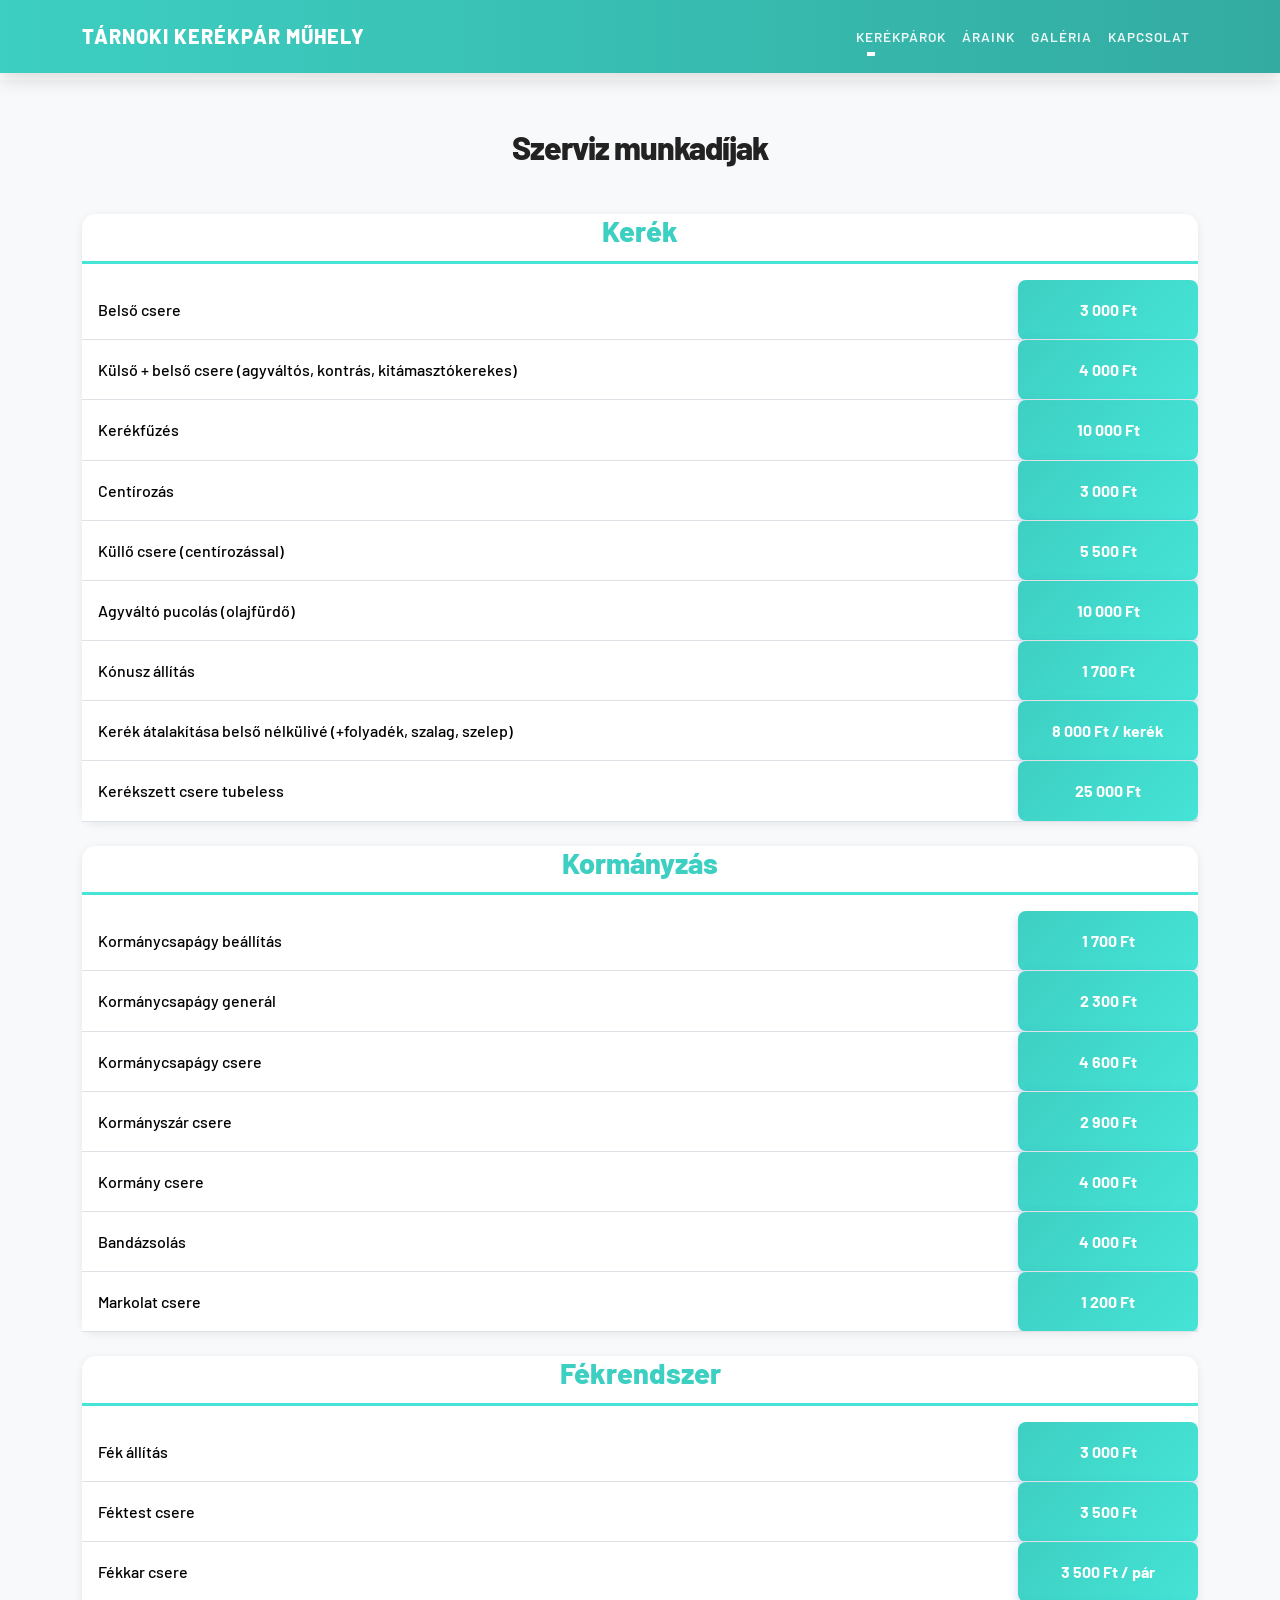
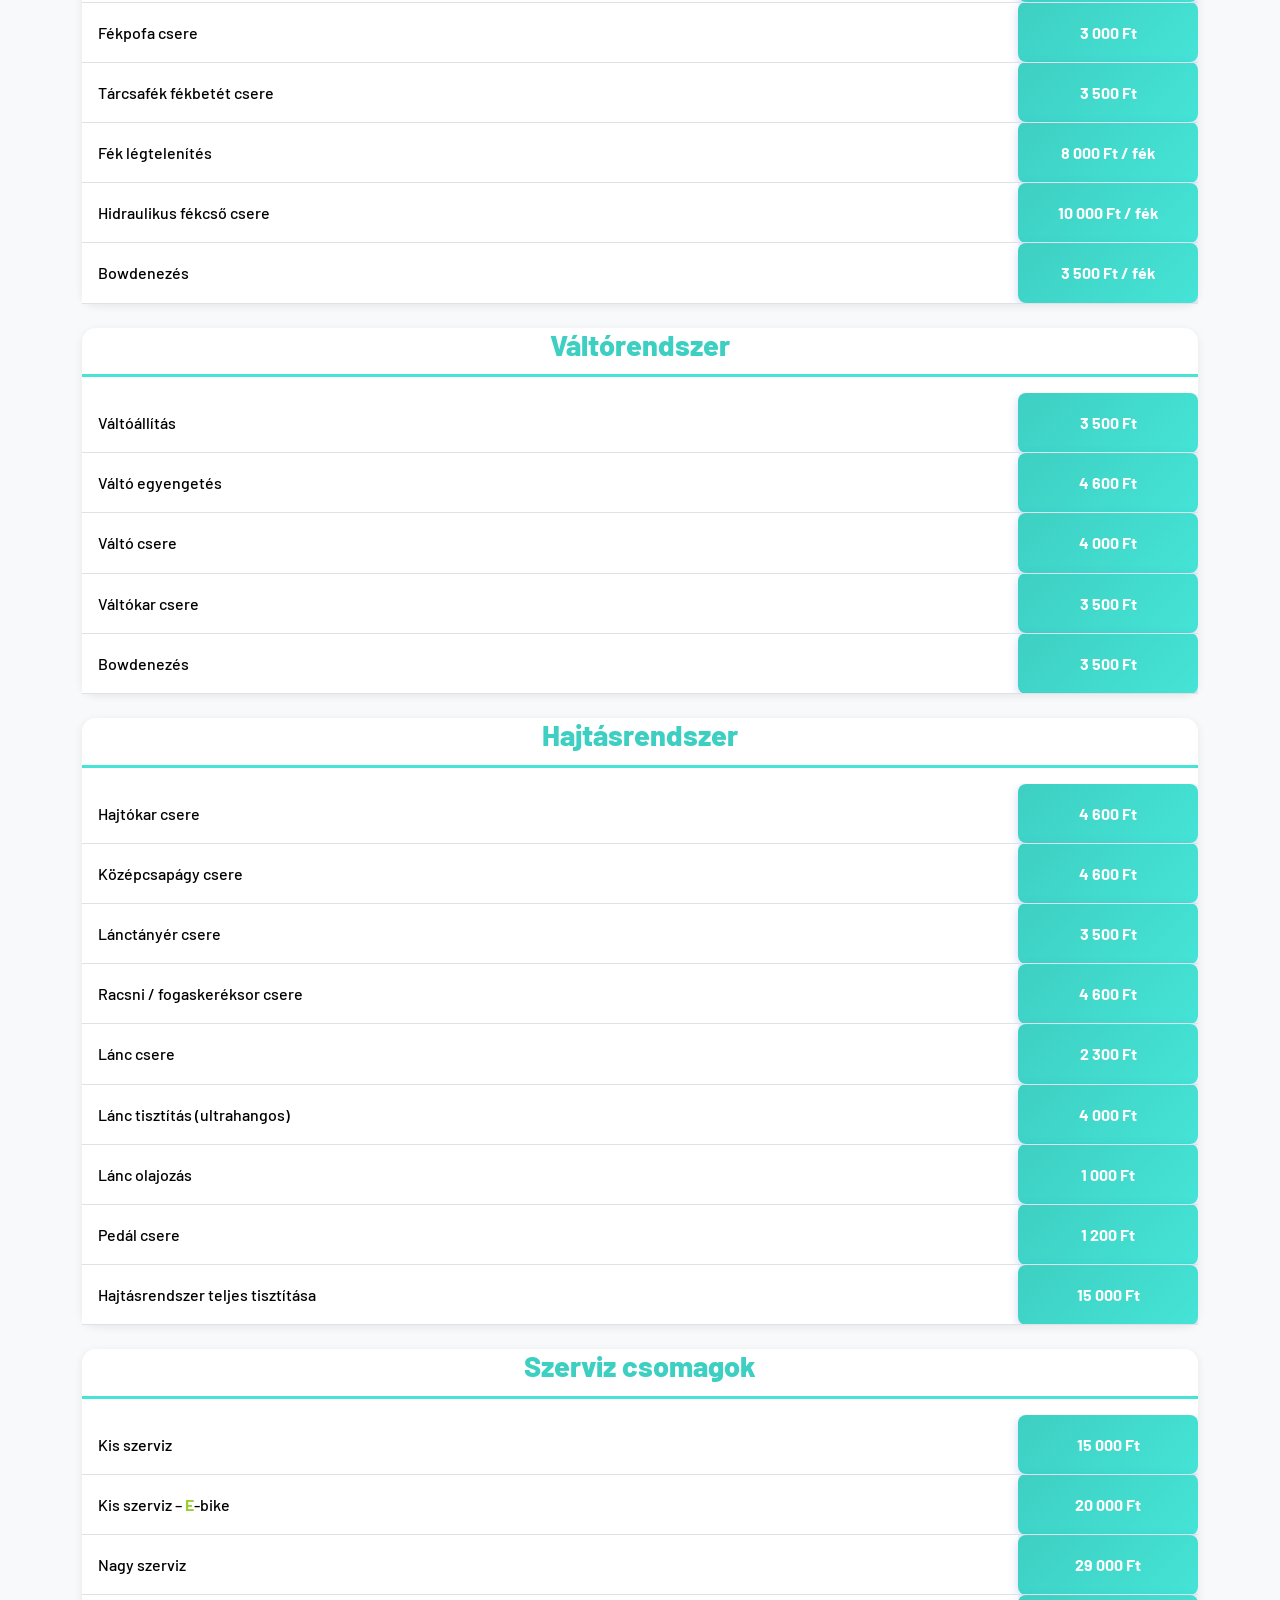
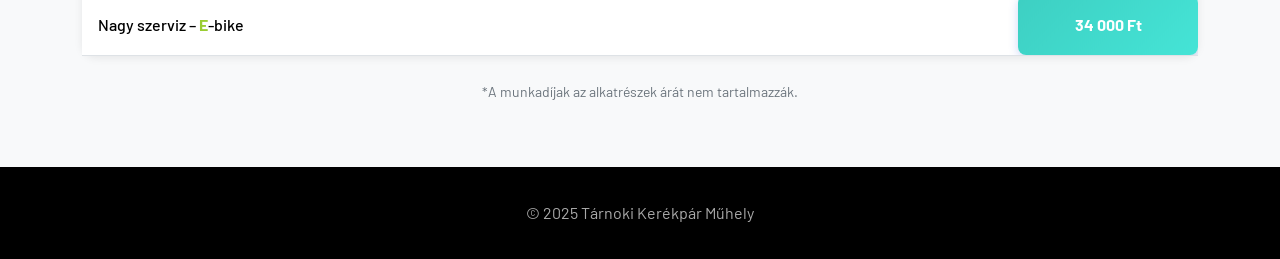
==== commit 603d54ac: "added t bike site" ====
--- a/araink.html
+++ b/araink.html
@@ -6,23 +6,66 @@
   <title>Best Bike Tours Tárnok -</title>
   <link href="https://cdn.jsdelivr.net/npm/bootstrap@5.3.3/dist/css/bootstrap.min.css" rel="stylesheet">
   <link href="assets/css/style.css" rel="stylesheet">
-  <link rel="icon" type="image/png" sizes="16x16" href="./assets/imgs/tarnok_ico.ico">
+  <link rel="icon" type="image/png" sizes="16x16" href="./assets/imgs/tarnok_ico.ico">  
   <link href="https://fonts.googleapis.com/css2?family=Barlow:wght@400;600;700;800&display=swap" rel="stylesheet">
 </head>
 <body>
 <nav class="navbar navbar-expand-lg fixed-top">
 <div class="container">
-<a class="navbar-brand" href="index.html#">BRINGOSZ</a>
-<button class="navbar-toggler" type="button" data-bs-toggle="collapse" data-bs-target="#nav">
-<span class="navbar-toggler-icon"></span>
+
+<a class="navbar-brand" href="index.html">Tárnoki Kerékpár Műhely</a>
+
+<button class="navbar-toggler" type="button"
+        data-bs-toggle="collapse"
+        data-bs-target="#nav">
+  <span class="navbar-toggler-icon"></span>
 </button>
 
-<div class="collapse navbar-collapse justify-content-end" id="nav">
-<ul class="navbar-nav">
-<li class="nav-item"><a class="nav-link" href="index.html#berles">Bérlés</a></li>
-<li class="nav-item"><a class="nav-link" href="araink.html">Szerviz</a></li>
-<li class="nav-item"><a class="nav-link" href="galeria.php">Galéria</a></li>
-<li class="nav-item"><a class="nav-link" href="index.html#kapcsolat">Kapcsolat</a></li>
+<div class="collapse navbar-collapse" id="nav">
+<ul class="navbar-nav ms-auto">
+
+<li class="nav-item dropdown">
+  <a class="nav-link dropdown-toggle"
+     href="#"
+     id="bikeMenu"
+     role="button"
+     data-bs-toggle="dropdown"
+     data-bs-auto-close="outside"
+     aria-expanded="false">
+     Kerékpárok
+  </a>
+
+  <ul class="dropdown-menu dropdown-menu-end shadow border-0">
+    <li>
+      <a class="dropdown-item" href="https://www.neuzer.hu" target="_blank">
+        Neuzer
+      </a>
+    </li>
+    <li>
+      <a class="dropdown-item" href="https://www.crosscycle.hu" target="_blank">
+        Crosscycle
+      </a>
+    </li>
+    <li>
+      <a class="dropdown-item" href="https://www.schwinncsepel.hu" target="_blank">
+        Csepel
+      </a>
+    </li>
+  </ul>
+</li>
+
+<li class="nav-item">
+  <a class="nav-link" href="araink.html">Áraink</a>
+</li>
+
+<li class="nav-item">
+  <a class="nav-link" href="galeria.php">Galéria</a>
+</li>
+
+<li class="nav-item">
+  <a class="nav-link" href="kapcsolat.html">Kapcsolat</a>
+</li>
+
 </ul>
 </div>
 </div>
@@ -127,9 +170,9 @@
         <table class="table align-middle text-left">
           <tbody>
             <tr><td>Kis szerviz</td><td id="price-tag">15 000 Ft</td></tr>
-            <tr><td>Kis szerviz – <strong><span style="color: greenyellow;">E</span>-bike</td><td id="price-tag">20 000 Ft</td></tr>
+            <tr><td>Kis szerviz – <strong><span style="color:yellowgreen">E</span></strong>-bike</td><td id="price-tag">20 000 Ft</td></tr>
             <tr><td>Nagy szerviz</td><td id="price-tag">29 000 Ft</td></tr>
-            <tr><td>Nagy szerviz – <strong><span style="color: greenyellow;">E</span>-bike</td><td id="price-tag">34 000 Ft</td></tr>
+            <tr><td>Nagy szerviz – <strong><span style="color:yellowgreen">E</span></strong>-bike</td><td id="price-tag">34 000 Ft</td></tr>
           </tbody>
         </table>
       </div>
@@ -141,7 +184,7 @@
   </div>
 </section>
 </main>
-<footer>© 2026 BRINGOSZ Kerékpárműhely</footer>
+<footer>© 2025 Tárnoki Kerékpár Műhely</footer>
 
 <script src="https://cdn.jsdelivr.net/npm/bootstrap@5.3.3/dist/js/bootstrap.bundle.min.js"></script>
 </body>
--- a/assets/css/style.css
+++ b/assets/css/style.css
@@ -1,9 +1,10 @@
 :root {
-  --primary-color: #f4243b;
-  --primary-dark: #d22128;
-  --accent-color: #d2200b;
-  --dark-color: #36393b;
-  --text-color: #36393b;
+  --primary-color: #3dcfc2;
+  --primary-dark: #33aba1;
+  --accent-color: #45e4d6;
+  --dark-color: #000000;
+  --text-color: #222222;
+  --light-gray: #f4f6fa;
   --white: #ffffff;
 
   --shadow-light: 0 2px 8px rgba(0, 0, 0, 0.08);
@@ -12,11 +13,15 @@
 
 * { margin:0; padding:0; box-sizing:border-box; }
 
-html, body { height: 100%; }
-main { flex: 1; }
+html, body {
+  height: 100%;
+}
+main {
+  flex: 1;
+}
 
 body {
-  background-color: var(--white);
+  background: var(--white);
   color: var(--text-color);
   font-family: 'Barlow', system-ui, sans-serif;
   line-height: 1.7;
@@ -27,111 +32,62 @@
 }
 
 .navbar {
-  background-color: var(--dark-color);
+  background: linear-gradient(90deg, var(--primary-color), var(--primary-dark));
   box-shadow: var(--shadow-medium);
   padding: 0.9rem 0;
-  transition: background 0.3s ease-in-out;
+  transition: all .3s ease;
 }
 
 .navbar-brand {
-  color: var(--primary-color) !important;
+  color: white !important;
   font-weight: 800;
   letter-spacing: 1px;
   text-transform: uppercase;
-  transition: color 0.3s ease-in-out;
-}
-
-.navbar-brand:hover {
-  color: white !important;
 }
 
 .nav-link {
-  color: var(--primary-color) !important;
+  color: rgba(255,255,255,.9) !important;
   font-weight: 600;
   text-transform: uppercase;
   font-size: .85rem;
   letter-spacing: 1px;
   position: relative;
-  transition: color 0.3s ease-in-out;
 }
 
 .nav-link:hover {
   color: white !important;
 }
 
+.fb-center {
+  display: flex;
+  justify-content: center;
+}
+
 .nav-link::after {
-  content: "";
-  position: absolute;
-  left: 1rem;
-  bottom: 0;
-  width: 0;
-  height: 2px;
-  background: var(--primary-color);
-  transition: all 0.3s ease-in-out;
+  content:"";
+  position:absolute;
+  left:1rem;
+  bottom:0;
+  width:0;
+  height:2px;
+  background:white;
+  transition:.25s;
+}
+
+.dropdown-menu {
+  min-width: 220px;
+  text-align: left;
 }
 
 .nav-link:hover::after {
-  width: calc(100% - 2rem);
-  background: white;
+  width:calc(100% - 2rem);
 }
 
 .navbar-toggler {
   border-color: rgba(255,255,255,.5);
 }
-
 .navbar-toggler-icon {
   filter: invert(1);
-}
-
-.hero {
-  position: relative;
-  min-height: 65vh;
-  display:flex;
-  align-items:center;
-  background: var(--white);
-  color:var(--primary-color);
-  font-weight: bold;
-  text-align:center;
-}
-
-.hero::before {
-  content:"";
-  position:absolute;
-  font-weight: bold;
-  inset:0;
-}
-
-.hero .container { position:relative; z-index:2; }
-
-.hero .btn {
-  background: var(--primary-color);
-  color: white;
-  border-radius:50px;
-  padding:1rem 2.5rem;
-  font-weight:700;
-  transition: all 0.3s ease-in-out;
-  margin:0.5rem;
-}
-.hero h1 {
-  font-weight: 900; 
-}
-
-.hero p.lead {
-  font-weight: 700; 
-}
-
-.hero .btn:hover {
-  background:var(--dark-color);
-  color: var(--primary-color);
-  transform:translateY(-2px);
-}
-
-section { padding:5rem 0; }
-
-section h2 {
-  font-weight:800;
-  letter-spacing:-1px;
-  margin-bottom:3rem;
 }
 
 .content-card h4 {
@@ -144,10 +100,96 @@
   border-bottom: 3px solid var(--accent-color);
 }
 
-.content-card table { margin: auto; }
-
-.content-card table td:first-child { font-weight: 500; }
-.content-card table td:last-child { width: 180px; }
+.content-card table {
+margin: auto;                    
+}
+
+.split-left {
+  position: relative;
+  min-height: 680px;
+  overflow: hidden;
+}
+
+.split-left::before {
+  content: "";
+  position: absolute;
+  inset: 0;
+  background-image: url('https://images.unsplash.com/photo-1507035895480-2b3156c31fc8');
+  background-size: cover;
+  background-position: center;
+  filter: blur(6px);   
+  transform: scale(1.08); 
+}
+
+.split-left::after {
+  content: "";
+  position: absolute;
+  inset: 0;
+  background: rgba(0,0,0,0.35); 
+}
+
+.split-logo {
+  position: absolute;
+  top: 50%;
+  left: 50%;
+  transform: translate(-50%, -50%);
+  z-index: 2;
+  width:500px;
+  max-width: 90%;
+  filter: drop-shadow(0 0 25px rgba(255,255,255,0.6));
+}
+
+.hero {
+  position: relative;
+  min-height: 65vh;
+  display:flex;
+  align-items:center;
+  background:
+    linear-gradient(135deg,rgba(61,207,194,.78),rgba(51,171,161,.78)),
+    url('../imgs/header.png') center/cover no-repeat;
+  color:white;
+  text-align:center;
+}
+
+.hero::before {
+  content:"";
+  position:absolute;
+  inset:0;
+  background: rgba(0,0,0,.15);
+}
+
+.hero .container { position:relative; z-index:2; }
+
+.hero .btn {
+  background:white;
+  color:var(--primary-color);
+  border-radius:50px;
+  padding:1rem 2.5rem;
+  font-weight:700;
+}
+
+.hero .btn:hover {
+  background:var(--primary-color);
+  color:white;
+  transform:translateY(-2px);
+}
+
+
+section { padding:5rem 0; }
+
+section h2 {
+  font-weight:800;
+  letter-spacing:-1px;
+  margin-bottom:3rem;
+}
+
+.content-card table td:first-child {
+  font-weight: 500;
+}
+
+.content-card table td:last-child {
+  width: 180px;
+}
 
 .content-card,
 .card,
@@ -159,14 +201,22 @@
   transition:.3s;
 }
 
-.card-img-top { height:220px; object-fit:cover; }
+
+
+.card-img-top {
+  height:220px;
+  object-fit:cover;
+}
 
 .card-title {
   color: var(--primary-color) !important;
   font-weight:700;
 }
 
-.table td { padding:1rem; }
+
+.table td {
+  padding:1rem;
+}
 
 #price-tag {
   background: linear-gradient(135deg, var(--primary-color), var(--accent-color));
@@ -178,16 +228,33 @@
   box-shadow: 0 3px 10px rgba(65,105,225,.25);
 }
 
+
 .btn-primary {
   background: var(--primary-color);
   border: none;
 }
 
-.btn-primary:hover { background: var(--primary-dark); }
-
-.gallery-box { width: 100%; height: 160px; overflow: hidden; border-radius: 12px; }
-.gallery-img { width: 100%; height: 100%; object-fit: cover; transition: transform .25s; }
-.gallery-box:hover .gallery-img { transform: scale(1.08); }
+.btn-primary:hover {
+  background: var(--primary-dark);
+}
+
+.gallery-box {
+    width: 100%;
+    height: 160px;          
+    overflow: hidden;
+    border-radius: 12px;
+}
+
+.gallery-img {
+    width: 100%;
+    height: 100%;
+    object-fit: cover;      
+    transition: transform .25s;
+}
+
+.gallery-box:hover .gallery-img {
+    transform: scale(1.08);
+}
 
 footer {
   background:black;
@@ -196,36 +263,165 @@
   text-align:center;
 }
 
-/* ===================== MEDIA QUERIES ===================== */
+.contact-card {
+  padding: 1.5rem;
+  transition: .3s;
+}
+
+.contact-card:hover {
+  transform: translateY(-6px);
+  box-shadow: var(--shadow-medium);
+}
+
 @media (max-width: 768px){
-  body { font-size: 15px; line-height: 1.6; }
-  section { padding: 2.5rem 1rem; }
-  section h2 { font-size: 1.7rem; margin-bottom: 2rem; }
-
-  .navbar { padding: .6rem 0; }
-  .navbar-brand { font-size: 1rem; }
-  .nav-link { font-size: .9rem; padding: .6rem 1rem !important; }
-  .nav-link::after { display: none; }
-
-  .hero { min-height: 55vh; padding: 3rem 1rem; }
-  .hero h1 { font-size: 1.9rem; }
-  .hero p { font-size: 1rem; }
-  .hero .btn { width: 100%; padding: .9rem 1.2rem; font-size: 1rem; }
-
-  .content-card h4 { font-size: 1.3rem; margin-bottom: 1rem; }
+
+  body {
+    font-size: 15px;
+    line-height: 1.6;
+  }
+
+  section {
+    padding: 2.5rem 1rem;
+  }
+
+  section h2 {
+    font-size: 1.7rem;
+    margin-bottom: 2rem;
+  }
+
+  .navbar {
+    padding: .6rem 0;
+  }
+
+  .navbar-brand {
+    font-size: 1rem;
+  }
+
+  .nav-link {
+    font-size: .9rem;
+    padding: .6rem 1rem !important;
+  }
+
+  .nav-link::after {
+    display: none;
+  }
+
+
+  .hero {
+    min-height: 55vh;
+    padding: 3rem 1rem;
+  }
+
+  .hero h1 {
+    font-size: 1.9rem;
+  }
+
+  .hero p {
+    font-size: 1rem;
+  }
+
+  .hero .btn {
+    width: 100%;
+    padding: .9rem 1.2rem;
+    font-size: 1rem;
+  }
+
+
+  .content-card h4 {
+    font-size: 1.3rem;
+    margin-bottom: 1rem;
+  }
+
   .content-card,
   .card,
   .contact-card,
-  .social-card { border-radius: 12px; padding: 1rem; }
-
-  .card-img-top { height: 180px; }
-  .card-title { font-size: 1.1rem; }
-  .content-card table { font-size: .9rem; }
-  .table td { padding: .6rem; }
-  .content-card { overflow-x: auto; }
-  #price-tag { font-size: .95rem; padding: .5rem .9rem; }
-
-  .btn { width: 100%; margin-bottom: .5rem; }
-  .gallery-box { width: 100%; aspect-ratio: 1 / 1; overflow: hidden; border-radius: 12px; }
-  footer { font-size: .9rem; padding: 1.5rem 1rem; }
-}+  .social-card {
+    border-radius: 12px;
+    padding: 1rem;
+  }
+
+
+  .card-img-top {
+    height: 180px;
+  }
+
+  .card-title {
+    font-size: 1.1rem;
+  }
+
+
+  .content-card table {
+    font-size: .9rem;
+  }
+
+  .table td {
+    padding: .6rem;
+  }
+
+  .content-card {
+    overflow-x: auto;
+  }
+
+
+  #price-tag {
+    font-size: .95rem;
+    padding: .5rem .9rem;
+  }
+
+
+  .btn {
+    width: 100%;
+    margin-bottom: .5rem;
+  }
+
+  .gallery-box {
+    width: 100%;
+    aspect-ratio: 1 / 1; 
+    overflow: hidden;
+    border-radius: 12px;
+}
+
+.split-left {
+  min-height: 420px;
+}
+
+.split-left::before {
+  filter: blur(4px);
+  transform: scale(1.05);
+}
+
+.split-logo {
+  width: 260px;
+  max-width: 75%;
+}
+
+.col-lg-6.bg-white {
+  padding: 2rem 1.5rem !important;
+}
+
+.contact-card {
+  text-align: center;
+  padding: 1.4rem !important;
+}
+
+.contact-card strong {
+  display: block;
+  margin-bottom: .5rem;
+}
+
+.hero {
+  min-height: 45vh;
+  padding: 2.5rem 1rem;
+}
+
+.hero h2 {
+  font-size: 1.6rem;
+}
+
+  footer {
+    font-size: .9rem;
+    padding: 1.5rem 1rem;
+  }
+
+
+}
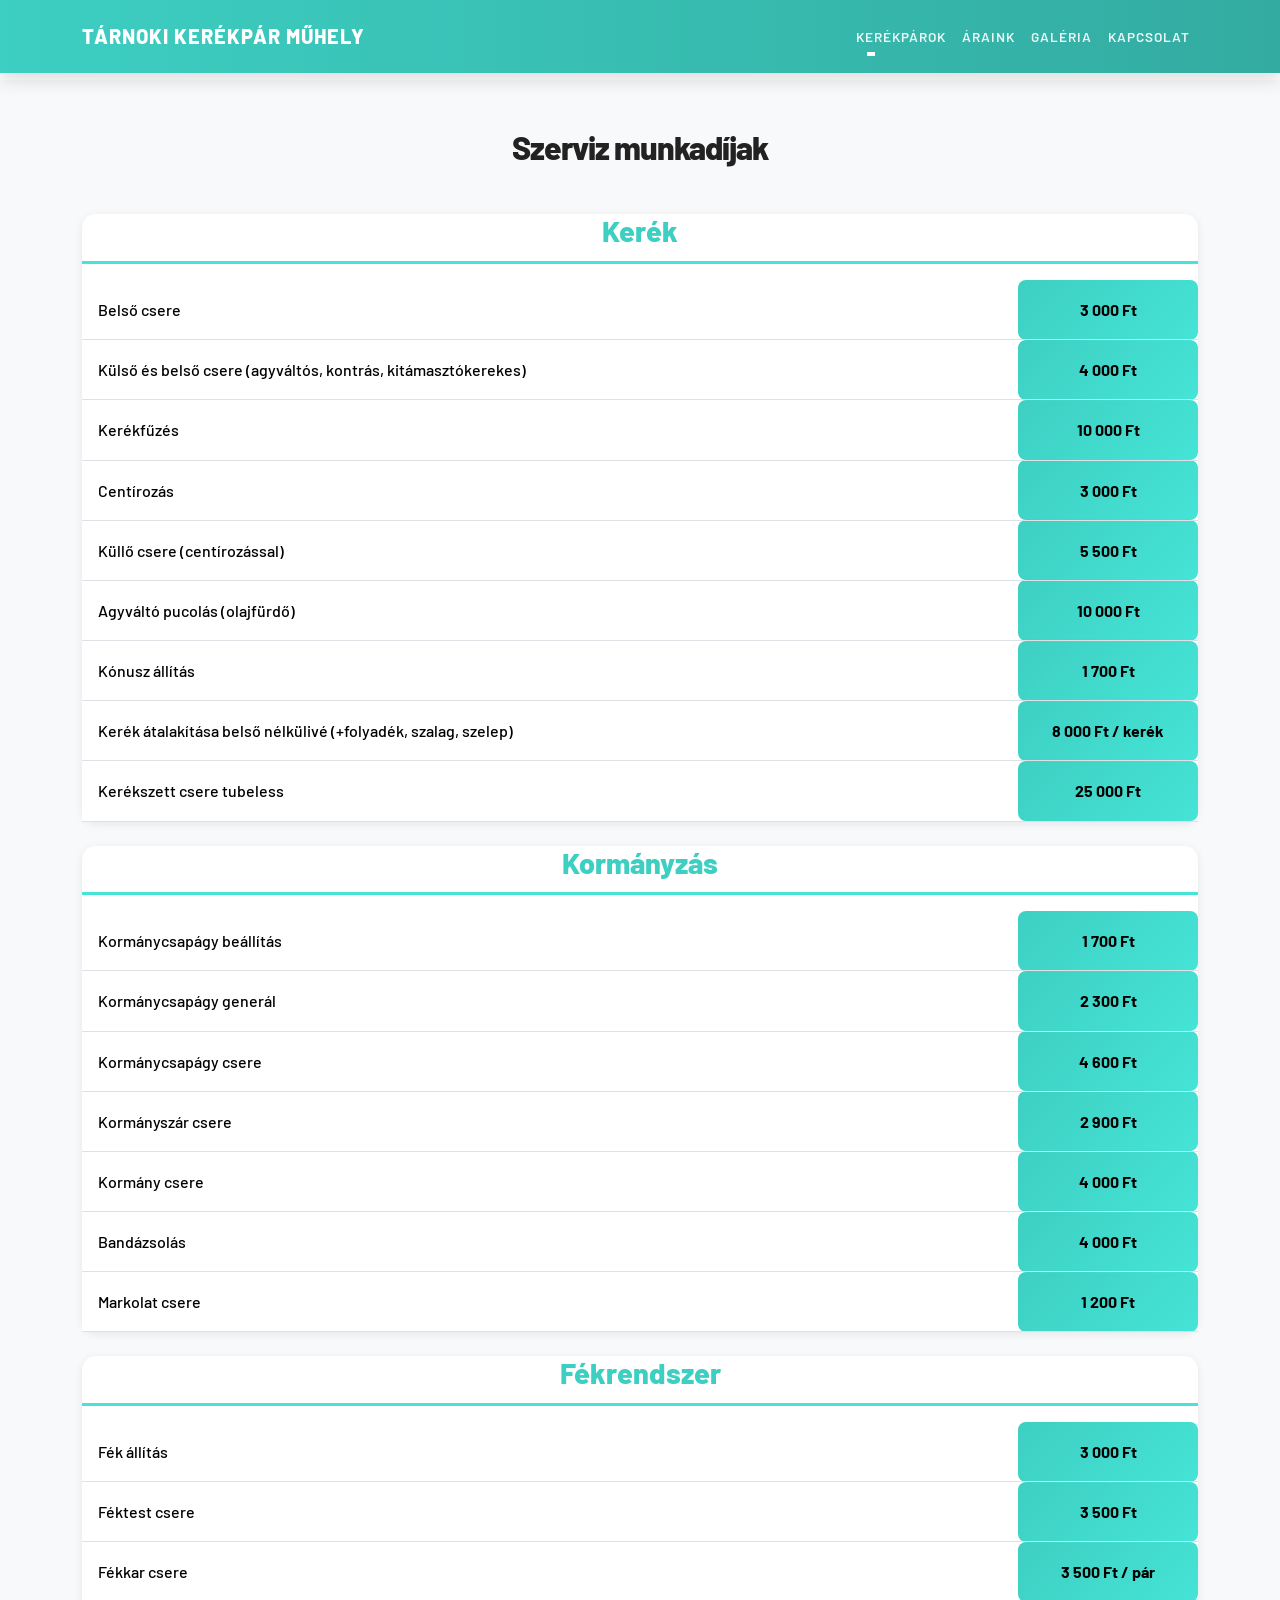
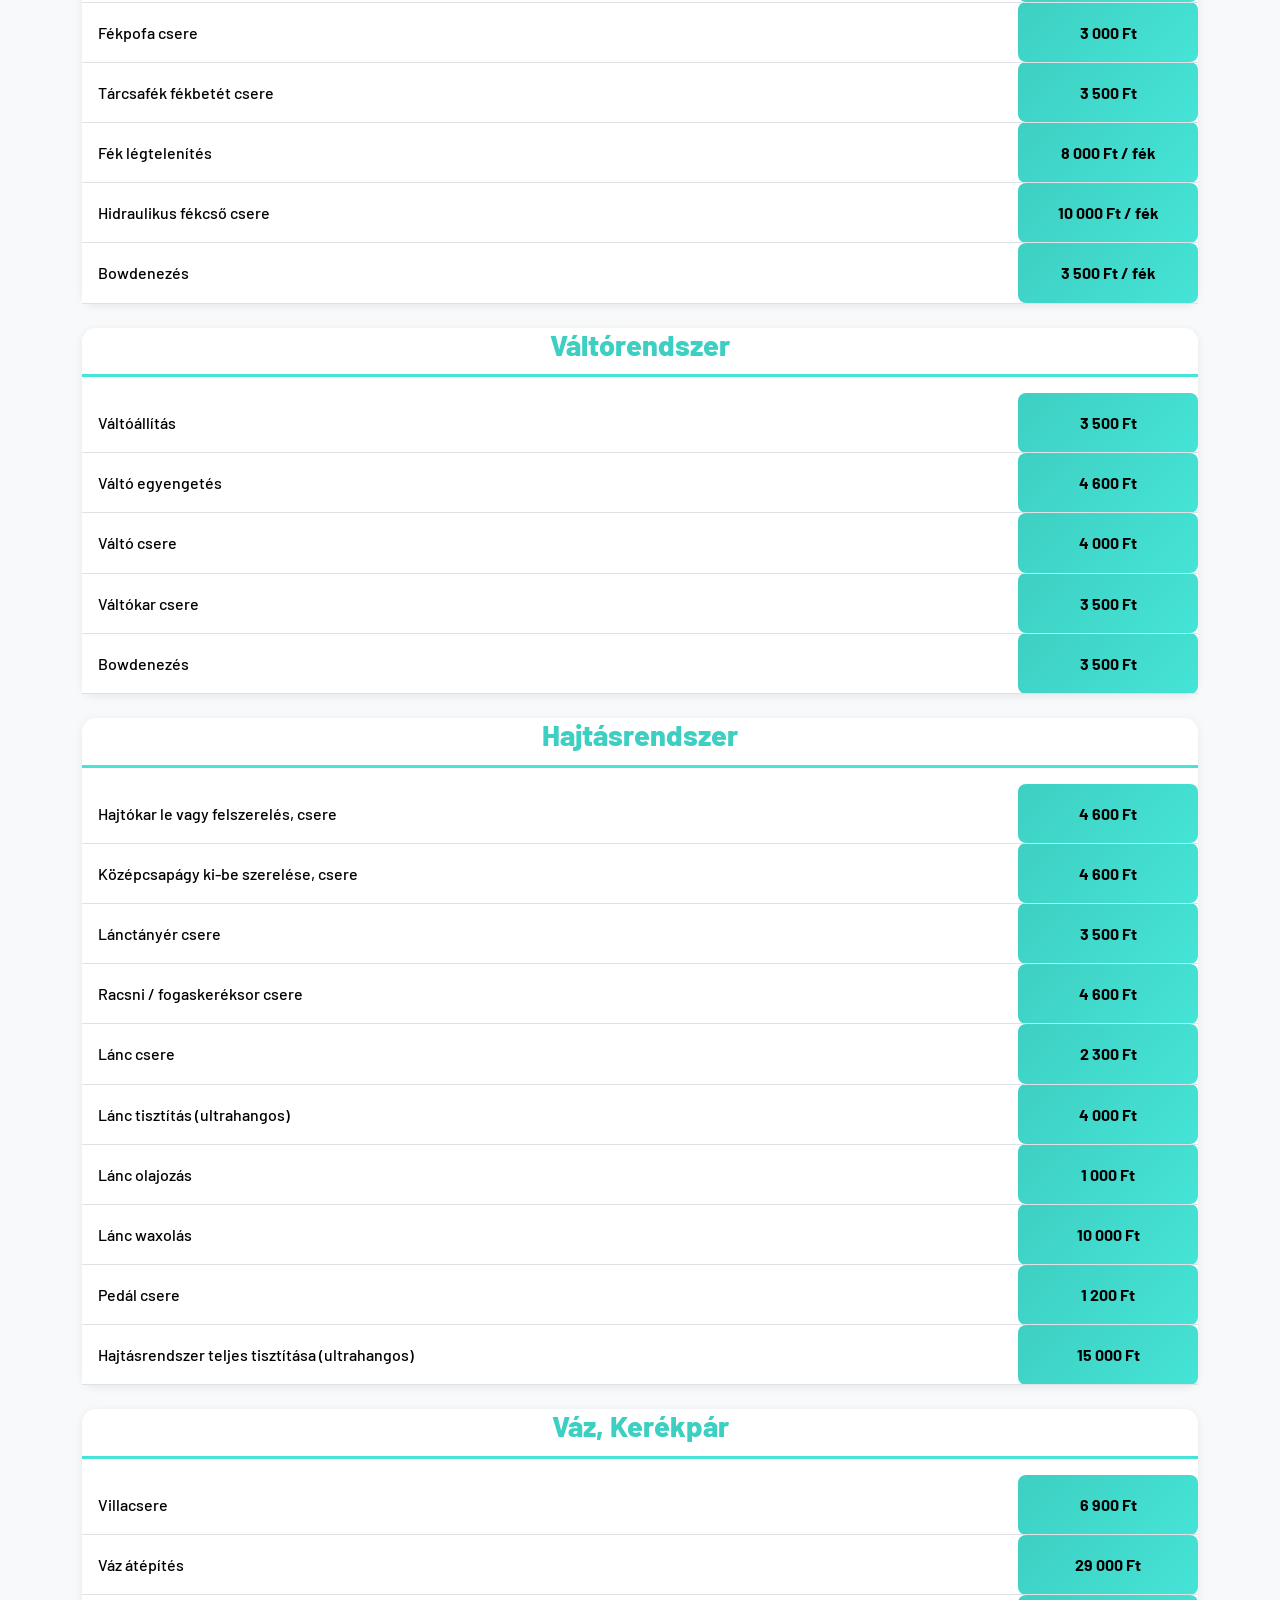
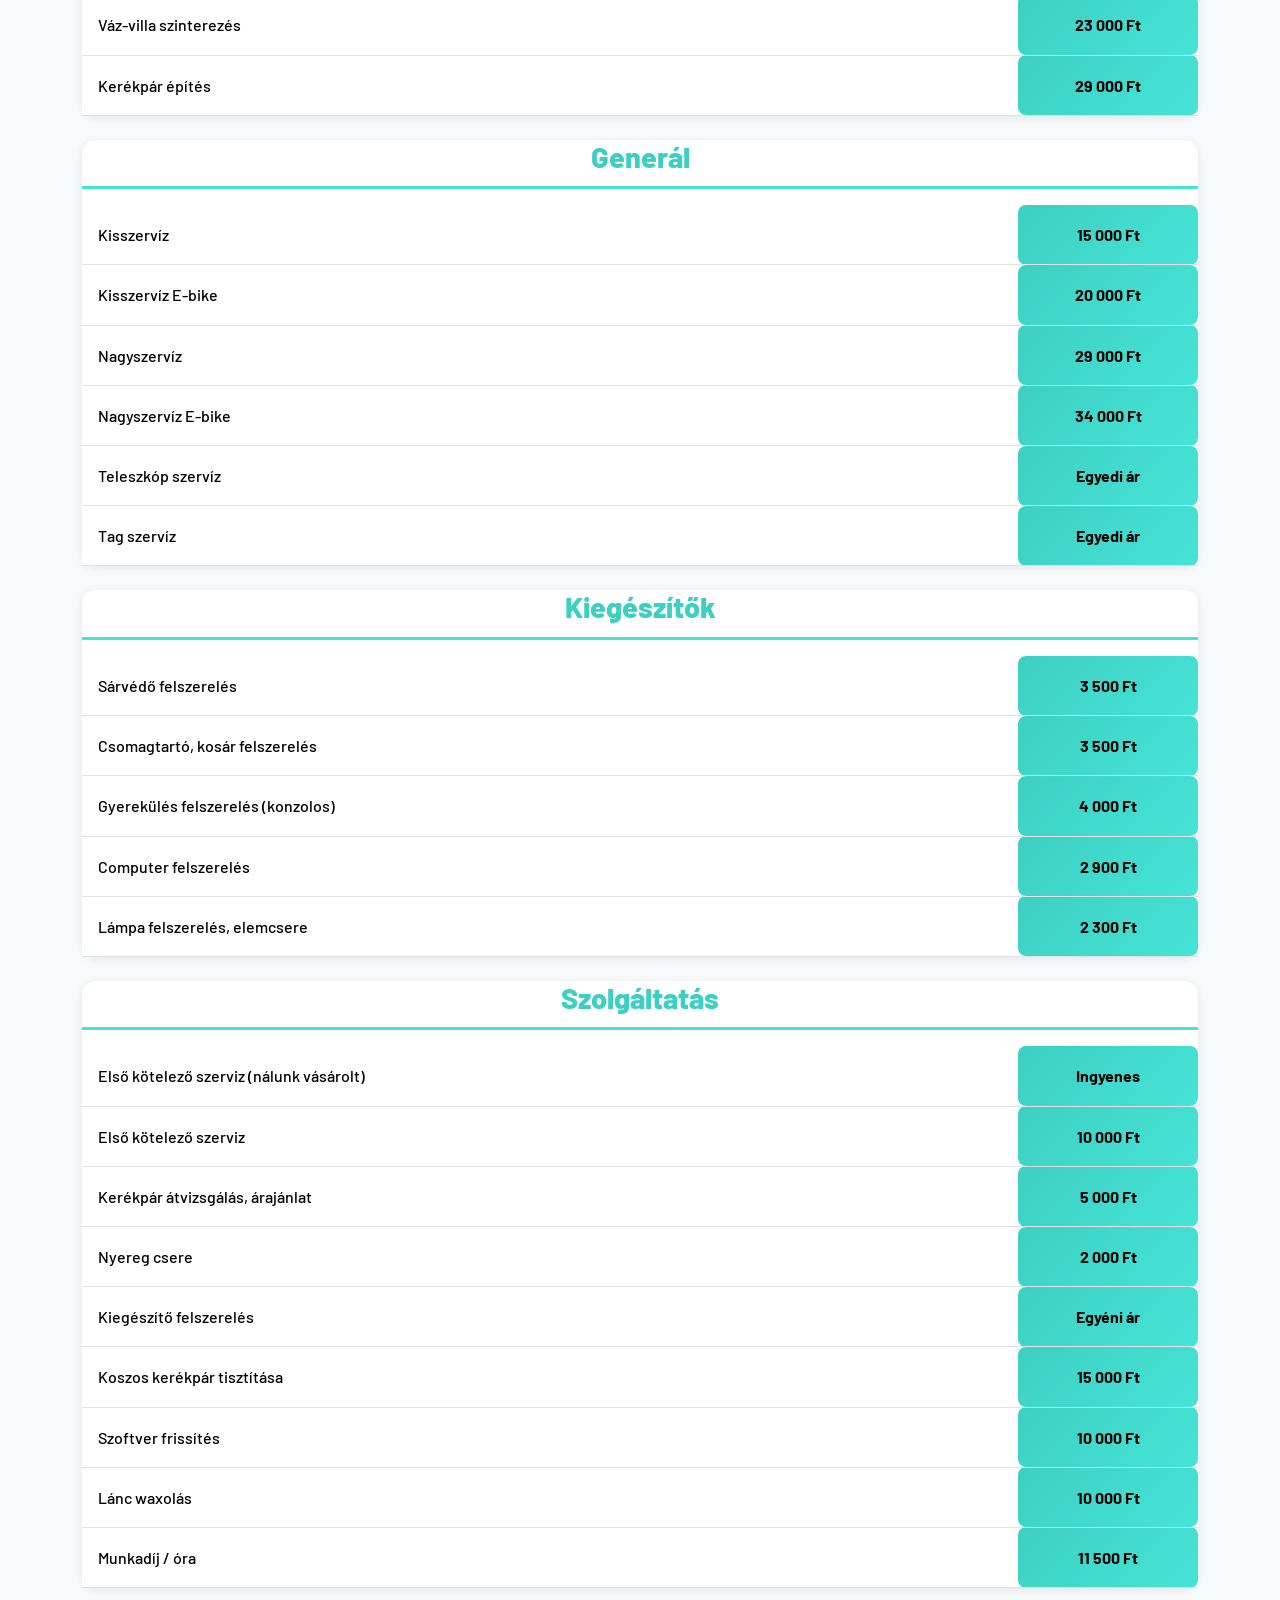
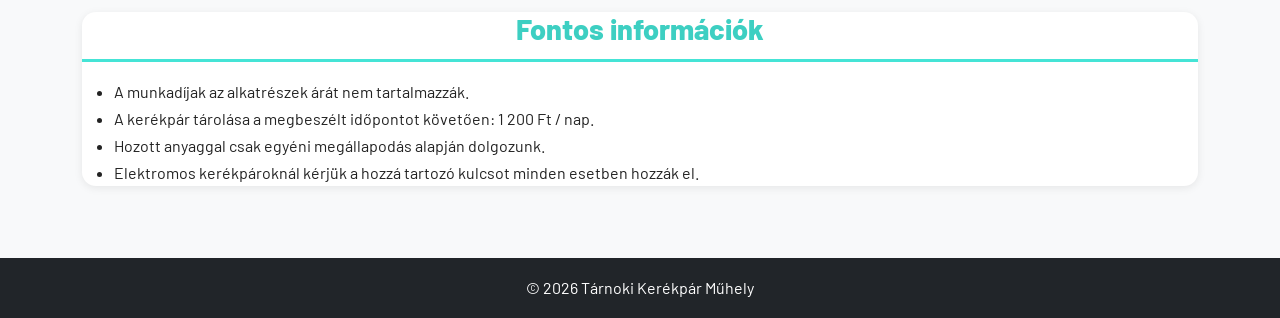
==== commit 1cfe28e5: "good to go" ====
--- a/araink.html
+++ b/araink.html
@@ -3,16 +3,17 @@
 <head>
   <meta charset="UTF-8" />
   <meta name="viewport" content="width=device-width, initial-scale=1.0">
-  <title>Best Bike Tours Tárnok -</title>
+  <title>Tárnoki Kerékpár Műhely - Szerviz árak</title>
   <link href="https://cdn.jsdelivr.net/npm/bootstrap@5.3.3/dist/css/bootstrap.min.css" rel="stylesheet">
   <link href="assets/css/style.css" rel="stylesheet">
   <link rel="icon" type="image/png" sizes="16x16" href="./assets/imgs/tarnok_ico.ico">  
   <link href="https://fonts.googleapis.com/css2?family=Barlow:wght@400;600;700;800&display=swap" rel="stylesheet">
 </head>
+
 <body>
+
 <nav class="navbar navbar-expand-lg fixed-top">
 <div class="container">
-
 <a class="navbar-brand" href="index.html">Tárnoki Kerékpár Műhely</a>
 
 <button class="navbar-toggler" type="button"
@@ -36,155 +37,189 @@
   </a>
 
   <ul class="dropdown-menu dropdown-menu-end shadow border-0">
-    <li>
-      <a class="dropdown-item" href="https://www.neuzer.hu" target="_blank">
-        Neuzer
-      </a>
-    </li>
-    <li>
-      <a class="dropdown-item" href="https://www.crosscycle.hu" target="_blank">
-        Crosscycle
-      </a>
-    </li>
-    <li>
-      <a class="dropdown-item" href="https://www.schwinncsepel.hu" target="_blank">
-        Csepel
-      </a>
-    </li>
+    <li><a class="dropdown-item" href="https://www.neuzer.hu" target="_blank">Neuzer</a></li>
+    <li><a class="dropdown-item" href="https://www.crosscycle.hu" target="_blank">Crosscycle</a></li>
+    <li><a class="dropdown-item" href="https://www.schwinncsepel.hu" target="_blank">Csepel</a></li>
   </ul>
 </li>
 
-<li class="nav-item">
-  <a class="nav-link" href="araink.html">Áraink</a>
-</li>
-
-<li class="nav-item">
-  <a class="nav-link" href="galeria.php">Galéria</a>
-</li>
-
-<li class="nav-item">
-  <a class="nav-link" href="kapcsolat.html">Kapcsolat</a>
-</li>
+<li class="nav-item"><a class="nav-link" href="araink.html">Áraink</a></li>
+<li class="nav-item"><a class="nav-link" href="galeria.php">Galéria</a></li>
+<li class="nav-item"><a class="nav-link" href="kapcsolat.html">Kapcsolat</a></li>
 
 </ul>
 </div>
 </div>
 </nav>
+
 <main>
 <section id="araink" class="py-5 bg-light" style="margin-top:80px;">
-  <div class="container">
-    <h2 class="text-center mb-5">Szerviz munkadíjak</h2>
-
-    <div class="content-card mb-4">
-      <h4 class="mb-3">Kerék</h4>
-      <div class="table-responsive">
-        <table class="table align-middle text-left">
-          <tbody>
-            <tr><td>Belső csere</td><td id="price-tag">3 000 Ft</td></tr>
-            <tr><td>Külső + belső csere (agyváltós, kontrás, kitámasztókerekes)</td><td id="price-tag">4 000 Ft</td></tr>
-            <tr><td>Kerékfűzés</td><td id="price-tag">10 000 Ft</td></tr>
-            <tr><td>Centírozás</td><td id="price-tag">3 000 Ft</td></tr>
-            <tr><td>Küllő csere (centírozással)</td><td id="price-tag">5 500 Ft</td></tr>
-            <tr><td>Agyváltó pucolás (olajfürdő)</td><td id="price-tag">10 000 Ft</td></tr>
-            <tr><td>Kónusz állítás</td><td id="price-tag">1 700 Ft</td></tr>
-            <tr><td>Kerék átalakítása belső nélkülivé (+folyadék, szalag, szelep)</td><td id="price-tag">8 000 Ft / kerék</td></tr>
-            <tr><td>Kerékszett csere tubeless</td><td id="price-tag">25 000 Ft</td></tr>
-          </tbody>
-        </table>
-      </div>
-    </div>
-
-    <div class="content-card mb-4">
-      <h4 class="mb-3">Kormányzás</h4>
-      <div class="table-responsive">
-        <table class="table align-middle text-left">
-          <tbody>
-            <tr><td>Kormánycsapágy beállítás</td><td id="price-tag">1 700 Ft</td></tr>
-            <tr><td>Kormánycsapágy generál</td><td id="price-tag">2 300 Ft</td></tr>
-            <tr><td>Kormánycsapágy csere</td><td id="price-tag">4 600 Ft</td></tr>
-            <tr><td>Kormányszár csere</td><td id="price-tag">2 900 Ft</td></tr>
-            <tr><td>Kormány csere</td><td id="price-tag">4 000 Ft</td></tr>
-            <tr><td>Bandázsolás</td><td id="price-tag">4 000 Ft</td></tr>
-            <tr><td>Markolat csere</td><td id="price-tag">1 200 Ft</td></tr>
-          </tbody>
-        </table>
-      </div>
-    </div>
-
-    <div class="content-card mb-4">
-      <h4 class="mb-3">Fékrendszer</h4>
-      <div class="table-responsive">
-        <table class="table align-middle text-left">
-          <tbody>
-            <tr><td>Fék állítás</td><td id="price-tag">3 000 Ft</td></tr>
-            <tr><td>Féktest csere</td><td id="price-tag">3 500 Ft</td></tr>
-            <tr><td>Fékkar csere</td><td id="price-tag">3 500 Ft / pár</td></tr>
-            <tr><td>Fékpofa csere</td><td id="price-tag">3 000 Ft</td></tr>
-            <tr><td>Tárcsafék fékbetét csere</td><td id="price-tag">3 500 Ft</td></tr>
-            <tr><td>Fék légtelenítés</td><td id="price-tag">8 000 Ft / fék</td></tr>
-            <tr><td>Hidraulikus fékcső csere</td><td id="price-tag">10 000 Ft / fék</td></tr>
-            <tr><td>Bowdenezés</td><td id="price-tag">3 500 Ft / fék</td></tr>
-          </tbody>
-        </table>
-      </div>
-    </div>
-
-    <div class="content-card mb-4">
-      <h4 class="mb-3">Váltórendszer</h4>
-      <div class="table-responsive">
-        <table class="table align-middle text-left">
-          <tbody>
-            <tr><td>Váltóállítás</td><td id="price-tag">3 500 Ft</td></tr>
-            <tr><td>Váltó egyengetés</td><td id="price-tag">4 600 Ft</td></tr>
-            <tr><td>Váltó csere</td><td id="price-tag">4 000 Ft</td></tr>
-            <tr><td>Váltókar csere</td><td id="price-tag">3 500 Ft</td></tr>
-            <tr><td>Bowdenezés</td><td id="price-tag">3 500 Ft</td></tr>
-          </tbody>
-        </table>
-      </div>
-    </div>
-
-
-    <div class="content-card mb-4">
-      <h4 class="mb-3">Hajtásrendszer</h4>
-      <div class="table-responsive">
-        <table class="table align-middle text-left">
-          <tbody>
-            <tr><td>Hajtókar csere</td><td id="price-tag">4 600 Ft</td></tr>
-            <tr><td>Középcsapágy csere</td><td id="price-tag">4 600 Ft</td></tr>
-            <tr><td>Lánctányér csere</td><td id="price-tag">3 500 Ft</td></tr>
-            <tr><td>Racsni / fogaskeréksor csere</td><td id="price-tag">4 600 Ft</td></tr>
-            <tr><td>Lánc csere</td><td id="price-tag">2 300 Ft</td></tr>
-            <tr><td>Lánc tisztítás (ultrahangos)</td><td id="price-tag">4 000 Ft</td></tr>
-            <tr><td>Lánc olajozás</td><td id="price-tag">1 000 Ft</td></tr>
-            <tr><td>Pedál csere</td><td id="price-tag">1 200 Ft</td></tr>
-            <tr><td>Hajtásrendszer teljes tisztítása</td><td id="price-tag">15 000 Ft</td></tr>
-          </tbody>
-        </table>
-      </div>
-    </div>
-
-    <div class="content-card mb-4">
-      <h4 class="mb-3">Szerviz csomagok</h4>
-      <div class="table-responsive">
-        <table class="table align-middle text-left">
-          <tbody>
-            <tr><td>Kis szerviz</td><td id="price-tag">15 000 Ft</td></tr>
-            <tr><td>Kis szerviz – <strong><span style="color:yellowgreen">E</span></strong>-bike</td><td id="price-tag">20 000 Ft</td></tr>
-            <tr><td>Nagy szerviz</td><td id="price-tag">29 000 Ft</td></tr>
-            <tr><td>Nagy szerviz – <strong><span style="color:yellowgreen">E</span></strong>-bike</td><td id="price-tag">34 000 Ft</td></tr>
-          </tbody>
-        </table>
-      </div>
-    </div>
-
-    <p class="text-center text-secondary mt-4 small">
-      *A munkadíjak az alkatrészek árát nem tartalmazzák.
-    </p>
-  </div>
+<div class="container">
+<h2 class="text-center mb-5">Szerviz munkadíjak</h2>
+
+<!-- Kerék -->
+<div class="content-card mb-4">
+<h4 class="mb-3">Kerék</h4>
+<div class="table-responsive">
+<table class="table align-middle">
+<tbody>
+<tr><td>Belső csere</td><td class="price-tag">3 000 Ft</td></tr>
+<tr><td>Külső és belső csere (agyváltós, kontrás, kitámasztókerekes)</td><td class="price-tag">4 000 Ft</td></tr>
+<tr><td>Kerékfűzés</td><td class="price-tag">10 000 Ft</td></tr>
+<tr><td>Centírozás</td><td class="price-tag">3 000 Ft</td></tr>
+<tr><td>Küllő csere (centírozással)</td><td class="price-tag">5 500 Ft</td></tr>
+<tr><td>Agyváltó pucolás (olajfürdő)</td><td class="price-tag">10 000 Ft</td></tr>
+<tr><td>Kónusz állítás</td><td class="price-tag">1 700 Ft</td></tr>
+<tr><td>Kerék átalakítása belső nélkülivé (+folyadék, szalag, szelep)</td><td class="price-tag">8 000 Ft / kerék</td></tr>
+<tr><td>Kerékszett csere tubeless</td><td class="price-tag">25 000 Ft</td></tr>
+</tbody>
+</table>
+</div>
+</div>
+
+<!-- Kormányzás -->
+<div class="content-card mb-4">
+<h4 class="mb-3">Kormányzás</h4>
+<table class="table align-middle">
+<tbody>
+<tr><td>Kormánycsapágy beállítás</td><td class="price-tag">1 700 Ft</td></tr>
+<tr><td>Kormánycsapágy generál</td><td class="price-tag">2 300 Ft</td></tr>
+<tr><td>Kormánycsapágy csere</td><td class="price-tag">4 600 Ft</td></tr>
+<tr><td>Kormányszár csere</td><td class="price-tag">2 900 Ft</td></tr>
+<tr><td>Kormány csere</td><td class="price-tag">4 000 Ft</td></tr>
+<tr><td>Bandázsolás</td><td class="price-tag">4 000 Ft</td></tr>
+<tr><td>Markolat csere</td><td class="price-tag">1 200 Ft</td></tr>
+</tbody>
+</table>
+</div>
+
+<!-- Fékrendszer -->
+<div class="content-card mb-4">
+<h4 class="mb-3">Fékrendszer</h4>
+<table class="table align-middle">
+<tbody>
+<tr><td>Fék állítás</td><td class="price-tag">3 000 Ft</td></tr>
+<tr><td>Féktest csere</td><td class="price-tag">3 500 Ft</td></tr>
+<tr><td>Fékkar csere</td><td class="price-tag">3 500 Ft / pár</td></tr>
+<tr><td>Fékpofa csere</td><td class="price-tag">3 000 Ft</td></tr>
+<tr><td>Tárcsafék fékbetét csere</td><td class="price-tag">3 500 Ft</td></tr>
+<tr><td>Fék légtelenítés</td><td class="price-tag">8 000 Ft / fék</td></tr>
+<tr><td>Hidraulikus fékcső csere</td><td class="price-tag">10 000 Ft / fék</td></tr>
+<tr><td>Bowdenezés</td><td class="price-tag">3 500 Ft / fék</td></tr>
+</tbody>
+</table>
+</div>
+
+<!-- Váltórendszer -->
+<div class="content-card mb-4">
+<h4 class="mb-3">Váltórendszer</h4>
+<table class="table align-middle">
+<tbody>
+<tr><td>Váltóállítás</td><td class="price-tag">3 500 Ft</td></tr>
+<tr><td>Váltó egyengetés</td><td class="price-tag">4 600 Ft</td></tr>
+<tr><td>Váltó csere</td><td class="price-tag">4 000 Ft</td></tr>
+<tr><td>Váltókar csere</td><td class="price-tag">3 500 Ft</td></tr>
+<tr><td>Bowdenezés</td><td class="price-tag">3 500 Ft</td></tr>
+</tbody>
+</table>
+</div>
+
+<!-- Hajtásrendszer -->
+<div class="content-card mb-4">
+<h4 class="mb-3">Hajtásrendszer</h4>
+<table class="table align-middle">
+<tbody>
+<tr><td>Hajtókar le vagy felszerelés, csere</td><td class="price-tag">4 600 Ft</td></tr>
+<tr><td>Középcsapágy ki-be szerelése, csere</td><td class="price-tag">4 600 Ft</td></tr>
+<tr><td>Lánctányér csere</td><td class="price-tag">3 500 Ft</td></tr>
+<tr><td>Racsni / fogaskeréksor csere</td><td class="price-tag">4 600 Ft</td></tr>
+<tr><td>Lánc csere</td><td class="price-tag">2 300 Ft</td></tr>
+<tr><td>Lánc tisztítás (ultrahangos)</td><td class="price-tag">4 000 Ft</td></tr>
+<tr><td>Lánc olajozás</td><td class="price-tag">1 000 Ft</td></tr>
+<tr><td>Lánc waxolás</td><td class="price-tag">10 000 Ft</td></tr>
+<tr><td>Pedál csere</td><td class="price-tag">1 200 Ft</td></tr>
+<tr><td>Hajtásrendszer teljes tisztítása (ultrahangos)</td><td class="price-tag">15 000 Ft</td></tr>
+</tbody>
+</table>
+</div>
+
+<!-- Váz, Kerékpár -->
+<div class="content-card mb-4">
+<h4 class="mb-3">Váz, Kerékpár</h4>
+<table class="table align-middle">
+<tbody>
+<tr><td>Villacsere</td><td class="price-tag">6 900 Ft</td></tr>
+<tr><td>Váz átépítés</td><td class="price-tag">29 000 Ft</td></tr>
+<tr><td>Váz-villa szinterezés</td><td class="price-tag">23 000 Ft</td></tr>
+<tr><td>Kerékpár építés</td><td class="price-tag">29 000 Ft</td></tr>
+</tbody>
+</table>
+</div>
+
+<!-- Generál -->
+<div class="content-card mb-4">
+<h4 class="mb-3">Generál</h4>
+<table class="table align-middle">
+<tbody>
+<tr><td>Kisszervíz</td><td class="price-tag">15 000 Ft</td></tr>
+<tr><td>Kisszervíz E-bike</td><td class="price-tag">20 000 Ft</td></tr>
+<tr><td>Nagyszervíz</td><td class="price-tag">29 000 Ft</td></tr>
+<tr><td>Nagyszervíz E-bike</td><td class="price-tag">34 000 Ft</td></tr>
+<tr><td>Teleszkóp szervíz</td><td class="price-tag">Egyedi ár</td></tr>
+<tr><td>Tag szervíz</td><td class="price-tag">Egyedi ár</td></tr>
+</tbody>
+</table>
+</div>
+
+<!-- Kiegészítők -->
+<div class="content-card mb-4">
+<h4 class="mb-3">Kiegészítők</h4>
+<table class="table align-middle">
+<tbody>
+<tr><td>Sárvédő felszerelés</td><td class="price-tag">3 500 Ft</td></tr>
+<tr><td>Csomagtartó, kosár felszerelés</td><td class="price-tag">3 500 Ft</td></tr>
+<tr><td>Gyerekülés felszerelés (konzolos)</td><td class="price-tag">4 000 Ft</td></tr>
+<tr><td>Computer felszerelés</td><td class="price-tag">2 900 Ft</td></tr>
+<tr><td>Lámpa felszerelés, elemcsere</td><td class="price-tag">2 300 Ft</td></tr>
+</tbody>
+</table>
+</div>
+
+<!-- Szolgáltatás -->
+<div class="content-card mb-4">
+<h4 class="mb-3">Szolgáltatás</h4>
+<table class="table align-middle">
+<tbody>
+<tr><td>Első kötelező szerviz (nálunk vásárolt)</td><td class="price-tag">Ingyenes</td></tr>
+<tr><td>Első kötelező szerviz</td><td class="price-tag">10 000 Ft</td></tr>
+<tr><td>Kerékpár átvizsgálás, árajánlat</td><td class="price-tag">5 000 Ft</td></tr>
+<tr><td>Nyereg csere</td><td class="price-tag">2 000 Ft</td></tr>
+<tr><td>Kiegészítő felszerelés</td><td class="price-tag">Egyéni ár</td></tr>
+<tr><td>Koszos kerékpár tisztítása</td><td class="price-tag">15 000 Ft</td></tr>
+<tr><td>Szoftver frissítés</td><td class="price-tag">10 000 Ft</td></tr>
+<tr><td>Lánc waxolás</td><td class="price-tag">10 000 Ft</td></tr>
+<tr><td>Munkadíj / óra</td><td class="price-tag">11 500 Ft</td></tr>
+</tbody>
+</table>
+</div>
+
+<div class="content-card mb-4">
+<h4 class="mb-3">Fontos információk</h4>
+<ul class="mb-0">
+<li>A munkadíjak az alkatrészek árát nem tartalmazzák.</li>
+<li>A kerékpár tárolása a megbeszélt időpontot követően: 1 200 Ft / nap.</li>
+<li>Hozott anyaggal csak egyéni megállapodás alapján dolgozunk.</li>
+<li>Elektromos kerékpároknál kérjük a hozzá tartozó kulcsot minden esetben hozzák el.</li>
+</ul>
+</div>
+
+</div>
 </section>
 </main>
-<footer>© 2025 Tárnoki Kerékpár Műhely</footer>
+
+<footer class="text-center py-3 bg-dark text-white">
+© 2026 Tárnoki Kerékpár Műhely
+</footer>
 
 <script src="https://cdn.jsdelivr.net/npm/bootstrap@5.3.3/dist/js/bootstrap.bundle.min.js"></script>
 </body>
--- a/assets/css/style.css
+++ b/assets/css/style.css
@@ -218,7 +218,7 @@
   padding:1rem;
 }
 
-#price-tag {
+.price-tag {
   background: linear-gradient(135deg, var(--primary-color), var(--accent-color));
   color:white;
   font-weight:700;
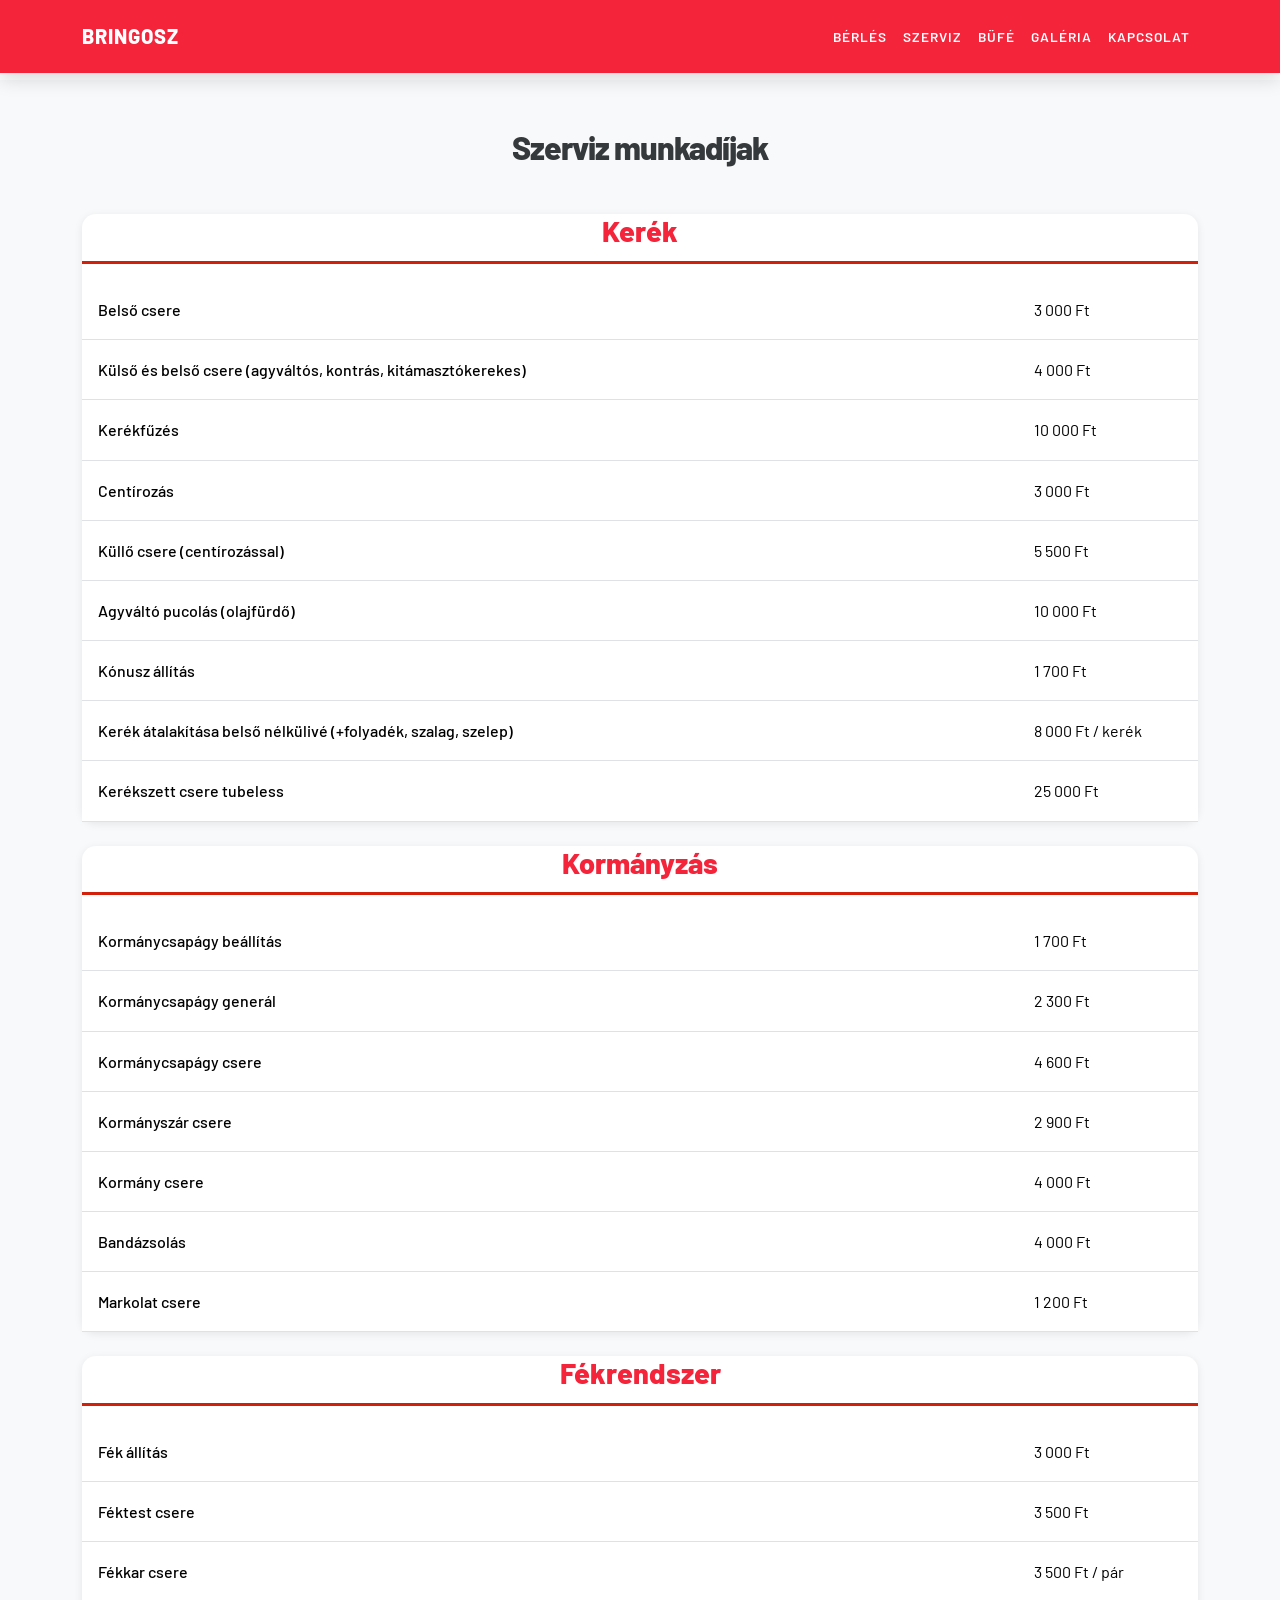
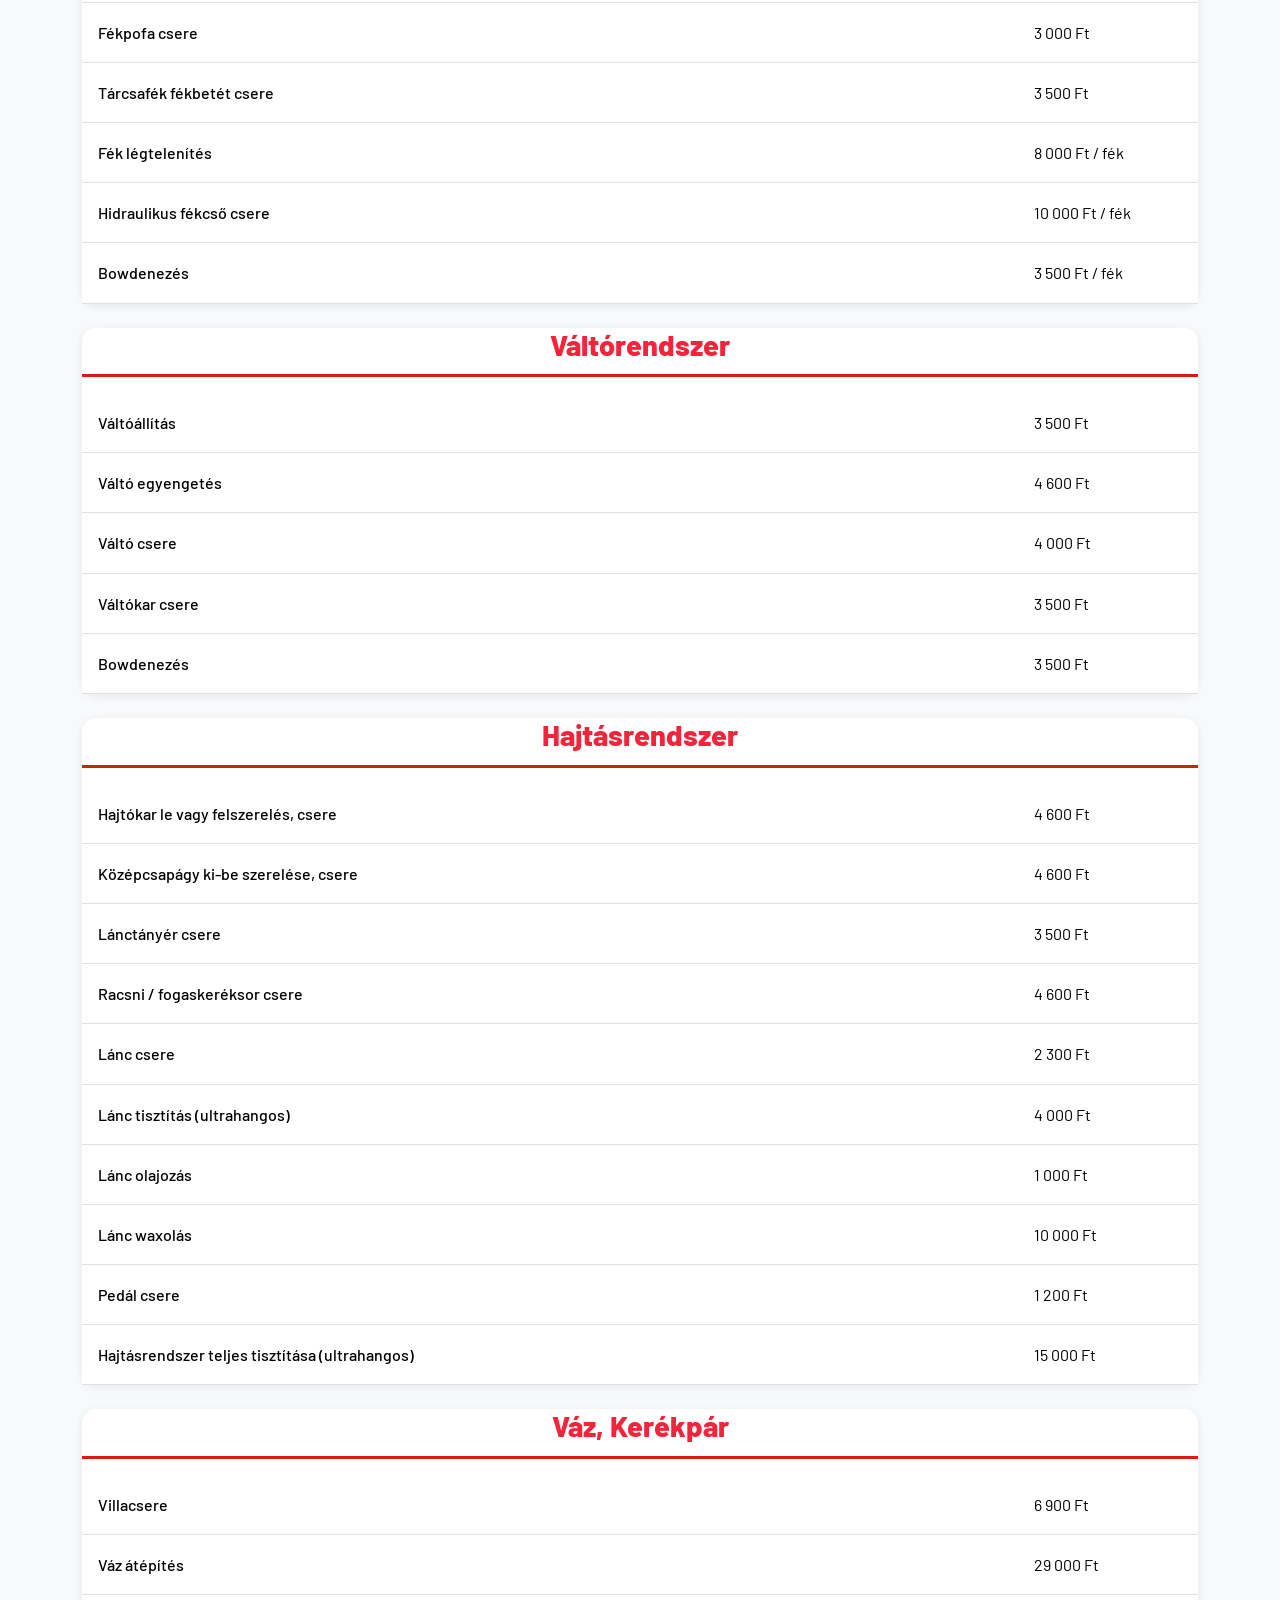
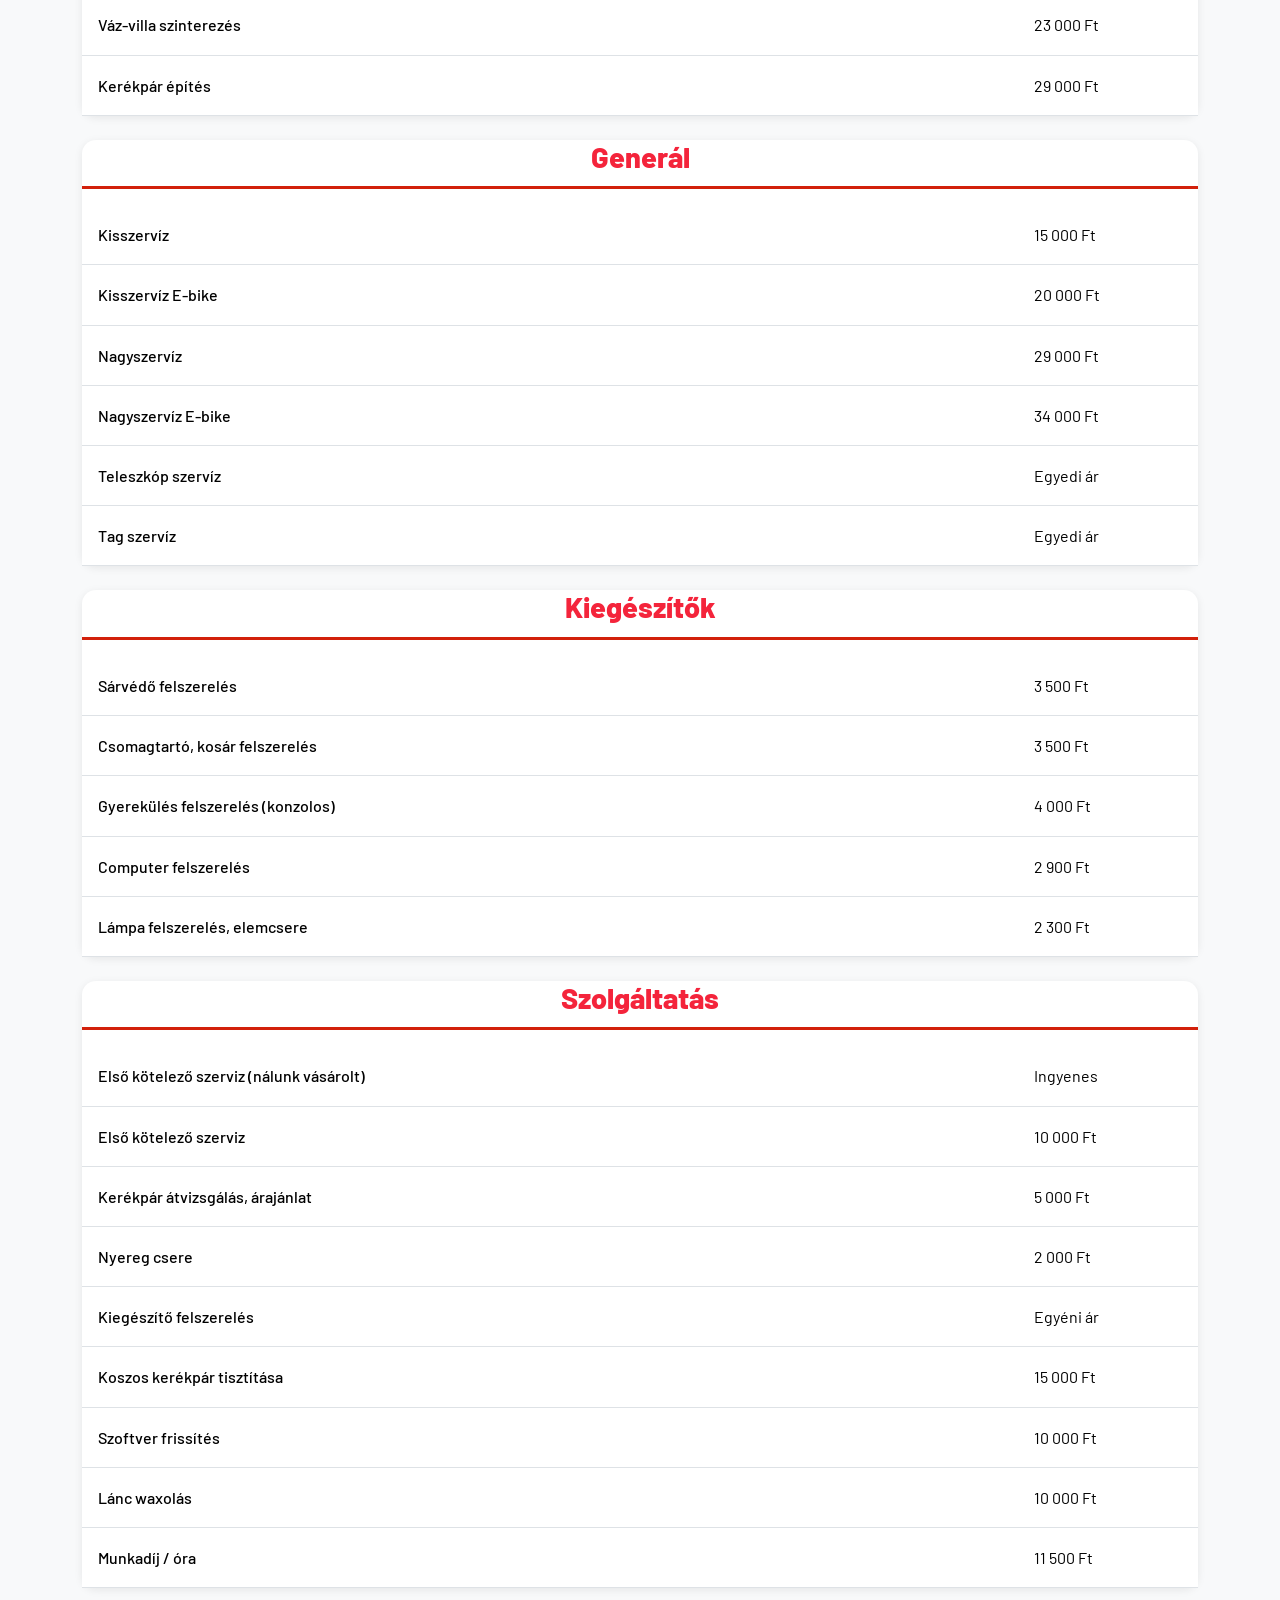
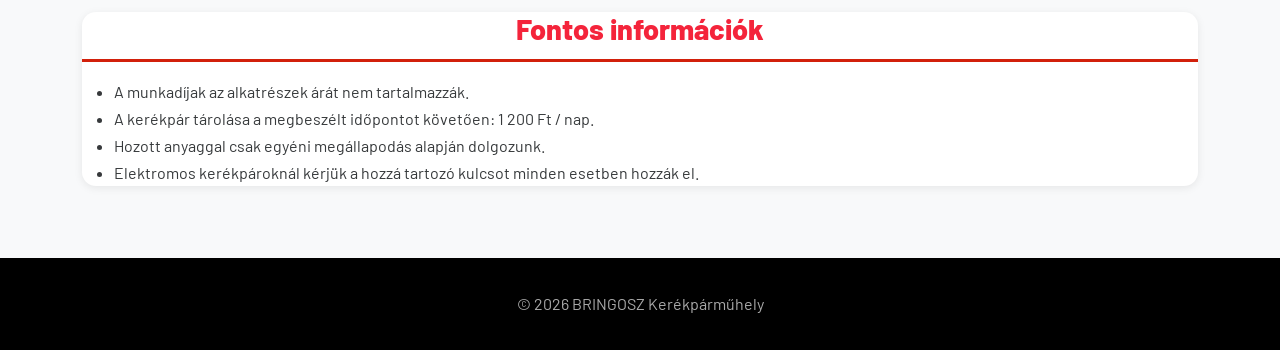
==== commit c7122c22: "Good as it is" ====
--- a/araink.html
+++ b/araink.html
@@ -3,55 +3,31 @@
 <head>
   <meta charset="UTF-8" />
   <meta name="viewport" content="width=device-width, initial-scale=1.0">
-  <title>Tárnoki Kerékpár Műhely - Szerviz árak</title>
+  <title>Best Bike Tours Tárnok -</title>
   <link href="https://cdn.jsdelivr.net/npm/bootstrap@5.3.3/dist/css/bootstrap.min.css" rel="stylesheet">
   <link href="assets/css/style.css" rel="stylesheet">
-  <link rel="icon" type="image/png" sizes="16x16" href="./assets/imgs/tarnok_ico.ico">  
+  <link rel="icon" type="image/png" sizes="16x16" href="./assets/imgs/tarnok_ico.ico">
   <link href="https://fonts.googleapis.com/css2?family=Barlow:wght@400;600;700;800&display=swap" rel="stylesheet">
 </head>
-
 <body>
-
 <nav class="navbar navbar-expand-lg fixed-top">
 <div class="container">
-<a class="navbar-brand" href="index.html">Tárnoki Kerékpár Műhely</a>
-
-<button class="navbar-toggler" type="button"
-        data-bs-toggle="collapse"
-        data-bs-target="#nav">
-  <span class="navbar-toggler-icon"></span>
+<a class="navbar-brand" href="index.html#">BRINGOSZ</a>
+<button class="navbar-toggler" type="button" data-bs-toggle="collapse" data-bs-target="#nav">
+<span class="navbar-toggler-icon"></span>
 </button>
 
-<div class="collapse navbar-collapse" id="nav">
-<ul class="navbar-nav ms-auto">
-
-<li class="nav-item dropdown">
-  <a class="nav-link dropdown-toggle"
-     href="#"
-     id="bikeMenu"
-     role="button"
-     data-bs-toggle="dropdown"
-     data-bs-auto-close="outside"
-     aria-expanded="false">
-     Kerékpárok
-  </a>
-
-  <ul class="dropdown-menu dropdown-menu-end shadow border-0">
-    <li><a class="dropdown-item" href="https://www.neuzer.hu" target="_blank">Neuzer</a></li>
-    <li><a class="dropdown-item" href="https://www.crosscycle.hu" target="_blank">Crosscycle</a></li>
-    <li><a class="dropdown-item" href="https://www.schwinncsepel.hu" target="_blank">Csepel</a></li>
-  </ul>
-</li>
-
-<li class="nav-item"><a class="nav-link" href="araink.html">Áraink</a></li>
-<li class="nav-item"><a class="nav-link" href="galeria.php">Galéria</a></li>
-<li class="nav-item"><a class="nav-link" href="kapcsolat.html">Kapcsolat</a></li>
-
+<div class="collapse navbar-collapse justify-content-end" id="nav">
+<ul class="navbar-nav">
+        <li class="nav-item"><a class="nav-link" href="index.html#berles">Bérlés</a></li>
+        <li class="nav-item"><a class="nav-link" href="araink.html">Szerviz</a></li>
+        <li class="nav-item"><a class="nav-link" href="bufe.html">Büfé</a></li>
+        <li class="nav-item"><a class="nav-link" href="galeria.php">Galéria</a></li>
+        <li class="nav-item"><a class="nav-link" href="index.html#kapcsolat">Kapcsolat</a></li>
 </ul>
 </div>
 </div>
 </nav>
-
 <main>
 <section id="araink" class="py-5 bg-light" style="margin-top:80px;">
 <div class="container">
@@ -217,9 +193,7 @@
 </section>
 </main>
 
-<footer class="text-center py-3 bg-dark text-white">
-© 2026 Tárnoki Kerékpár Műhely
-</footer>
+<footer>© 2026 BRINGOSZ Kerékpárműhely</footer>
 
 <script src="https://cdn.jsdelivr.net/npm/bootstrap@5.3.3/dist/js/bootstrap.bundle.min.js"></script>
 </body>
--- a/assets/css/style.css
+++ b/assets/css/style.css
@@ -1,10 +1,9 @@
 :root {
-  --primary-color: #3dcfc2;
-  --primary-dark: #33aba1;
-  --accent-color: #45e4d6;
-  --dark-color: #000000;
-  --text-color: #222222;
-  --light-gray: #f4f6fa;
+  --primary-color: #f4243b;
+  --primary-dark: #d22128;
+  --accent-color: #d2200b;
+  --dark-color: #36393b;
+  --text-color: #36393b;
   --white: #ffffff;
 
   --shadow-light: 0 2px 8px rgba(0, 0, 0, 0.08);
@@ -13,15 +12,11 @@
 
 * { margin:0; padding:0; box-sizing:border-box; }
 
-html, body {
-  height: 100%;
-}
-main {
-  flex: 1;
-}
+html, body { height: 100%; }
+main { flex: 1; }
 
 body {
-  background: var(--white);
+  background-color: var(--white);
   color: var(--text-color);
   font-family: 'Barlow', system-ui, sans-serif;
   line-height: 1.7;
@@ -32,10 +27,10 @@
 }
 
 .navbar {
-  background: linear-gradient(90deg, var(--primary-color), var(--primary-dark));
+  background-color: var(--primary-color);
   box-shadow: var(--shadow-medium);
   padding: 0.9rem 0;
-  transition: all .3s ease;
+  transition: background 0.3s ease-in-out;
 }
 
 .navbar-brand {
@@ -43,138 +38,118 @@
   font-weight: 800;
   letter-spacing: 1px;
   text-transform: uppercase;
+  transition: color 0.3s ease-in-out;
+}
+
+.navbar-brand:hover {
+  color: white !important;
 }
 
 .nav-link {
-  color: rgba(255,255,255,.9) !important;
+  color: white !important;
   font-weight: 600;
   text-transform: uppercase;
   font-size: .85rem;
   letter-spacing: 1px;
   position: relative;
+  transition: color 0.3s ease-in-out;
 }
 
 .nav-link:hover {
   color: white !important;
 }
 
-.fb-center {
-  display: flex;
-  justify-content: center;
-}
-
 .nav-link::after {
-  content:"";
-  position:absolute;
-  left:1rem;
-  bottom:0;
-  width:0;
-  height:2px;
-  background:white;
-  transition:.25s;
-}
-
-.dropdown-menu {
-  min-width: 220px;
-  text-align: left;
+  content: "";
+  position: absolute;
+  left: 1rem;
+  bottom: 0;
+  width: 0;
+  height: 2px;
+  background: white;
+  transition: all 0.3s ease-in-out;
 }
 
 .nav-link:hover::after {
-  width:calc(100% - 2rem);
+  width: calc(100% - 2rem);
+  background: white;
 }
 
 .navbar-toggler {
   border-color: rgba(255,255,255,.5);
 }
+
 .navbar-toggler-icon {
   filter: invert(1);
 }
 
-.content-card h4 {
-  color: var(--primary-color);
-  font-weight: 800;          
-  font-size: 1.8rem;        
-  text-align: center;        
-  margin-bottom: 1.5rem;
-  padding-bottom: 0.75rem;
-  border-bottom: 3px solid var(--accent-color);
-}
-
-.content-card table {
-margin: auto;                    
-}
-
-.split-left {
+/* ── HERO ── */
+.hero {
   position: relative;
-  min-height: 680px;
-  overflow: hidden;
-}
-
-.split-left::before {
+  min-height: 70vh;
+  display: flex;
+  align-items: center;
+  justify-content: center;
+
+  background: url("../imgs/bringosz_bg.JPG") no-repeat center center;
+  background-size: cover;
+  background-color: #000;
+
+  color: white;
+  text-align: center;
+}
+
+.hero::before {
   content: "";
   position: absolute;
   inset: 0;
-  background-image: url('https://images.unsplash.com/photo-1507035895480-2b3156c31fc8');
-  background-size: cover;
-  background-position: center;
-  filter: blur(6px);   
-  transform: scale(1.08); 
-}
-
-.split-left::after {
-  content: "";
-  position: absolute;
-  inset: 0;
-  background: rgba(0,0,0,0.35); 
-}
-
-.split-logo {
-  position: absolute;
-  top: 50%;
-  left: 50%;
-  transform: translate(-50%, -50%);
-  z-index: 2;
-  width:500px;
-  max-width: 90%;
-  filter: drop-shadow(0 0 25px rgba(255,255,255,0.6));
-}
-
-.hero {
-  position: relative;
-  min-height: 65vh;
-  display:flex;
-  align-items:center;
-  background:
-    linear-gradient(135deg,rgba(61,207,194,.78),rgba(51,171,161,.78)),
-    url('../imgs/header.png') center/cover no-repeat;
-  color:white;
-  text-align:center;
-}
-
-.hero::before {
-  content:"";
-  position:absolute;
-  inset:0;
-  background: rgba(0,0,0,.15);
-}
-
-.hero .container { position:relative; z-index:2; }
+  background: linear-gradient(
+    to bottom,
+    rgba(0,0,0,0.5) 0%,
+    rgba(0,0,0,0.35) 40%,
+    rgba(0,0,0,0.7) 100%
+  );
+  z-index: 1;
+}
+
+.hero .container { position: relative; z-index: 2; }
+
+.hero h1 {
+  font-weight: 900;
+  color: #fff;
+  text-shadow: 0 2px 14px rgba(0,0,0,0.6);
+}
+
+.hero p.lead {
+  font-weight: 600;
+  color: rgba(255,255,255,0.9);
+  letter-spacing: 1px;
+  text-shadow: 0 1px 6px rgba(0,0,0,0.5);
+}
+
+.logo-placeholder img {
+  filter: drop-shadow(0 4px 20px rgba(0,0,0,0.7));
+}
 
 .hero .btn {
-  background:white;
-  color:var(--primary-color);
-  border-radius:50px;
-  padding:1rem 2.5rem;
-  font-weight:700;
+  background: var(--primary-color);
+  color: white;
+  border-radius: 50px;
+  padding: 1rem 2.5rem;
+  font-weight: 700;
+  transition: all 0.3s ease-in-out;
+  margin: 0.5rem;
+  border: 2px solid transparent;
 }
 
 .hero .btn:hover {
-  background:var(--primary-color);
-  color:white;
-  transform:translateY(-2px);
-}
-
-
+  background: transparent;
+  color: white;
+  border-color: white;
+  transform: translateY(-2px);
+}
+
+/* ── REST ── */
 section { padding:5rem 0; }
 
 section h2 {
@@ -183,13 +158,20 @@
   margin-bottom:3rem;
 }
 
-.content-card table td:first-child {
-  font-weight: 500;
-}
-
-.content-card table td:last-child {
-  width: 180px;
-}
+.content-card h4 {
+  color: var(--primary-color);
+  font-weight: 800;
+  font-size: 1.8rem;
+  text-align: center;
+  margin-bottom: 1.5rem;
+  padding-bottom: 0.75rem;
+  border-bottom: 3px solid var(--accent-color);
+}
+
+.content-card table { margin: auto; }
+
+.content-card table td:first-child { font-weight: 500; }
+.content-card table td:last-child { width: 180px; }
 
 .content-card,
 .card,
@@ -201,24 +183,16 @@
   transition:.3s;
 }
 
-
-
-.card-img-top {
-  height:220px;
-  object-fit:cover;
-}
+.card-img-top { height:220px; object-fit:cover; }
 
 .card-title {
   color: var(--primary-color) !important;
   font-weight:700;
 }
 
-
-.table td {
-  padding:1rem;
-}
-
-.price-tag {
+.table td { padding:1rem; }
+
+#price-tag {
   background: linear-gradient(135deg, var(--primary-color), var(--accent-color));
   color:white;
   font-weight:700;
@@ -228,33 +202,23 @@
   box-shadow: 0 3px 10px rgba(65,105,225,.25);
 }
 
-
 .btn-primary {
   background: var(--primary-color);
   border: none;
 }
 
-.btn-primary:hover {
-  background: var(--primary-dark);
-}
-
-.gallery-box {
-    width: 100%;
-    height: 160px;          
-    overflow: hidden;
-    border-radius: 12px;
-}
-
-.gallery-img {
-    width: 100%;
-    height: 100%;
-    object-fit: cover;      
-    transition: transform .25s;
-}
-
-.gallery-box:hover .gallery-img {
-    transform: scale(1.08);
-}
+.pazmand-logo{
+  max-width: 45%;
+  height: auto;
+  display: block;
+  margin: 40px auto;
+}
+
+.btn-primary:hover { background: var(--primary-dark); }
+
+.gallery-box { width: 100%; height: 160px; overflow: hidden; border-radius: 12px; }
+.gallery-img { width: 100%; height: 100%; object-fit: cover; transition: transform .25s; }
+.gallery-box:hover .gallery-img { transform: scale(1.08); }
 
 footer {
   background:black;
@@ -263,165 +227,40 @@
   text-align:center;
 }
 
-.contact-card {
-  padding: 1.5rem;
-  transition: .3s;
-}
-
-.contact-card:hover {
-  transform: translateY(-6px);
-  box-shadow: var(--shadow-medium);
-}
-
+/* ── MEDIA QUERIES ── */
 @media (max-width: 768px){
-
-  body {
-    font-size: 15px;
-    line-height: 1.6;
-  }
-
-  section {
-    padding: 2.5rem 1rem;
-  }
-
-  section h2 {
-    font-size: 1.7rem;
-    margin-bottom: 2rem;
-  }
-
-  .navbar {
-    padding: .6rem 0;
-  }
-
-  .navbar-brand {
-    font-size: 1rem;
-  }
-
-  .nav-link {
-    font-size: .9rem;
-    padding: .6rem 1rem !important;
-  }
-
-  .nav-link::after {
-    display: none;
-  }
-
-
-  .hero {
-    min-height: 55vh;
-    padding: 3rem 1rem;
-  }
-
-  .hero h1 {
-    font-size: 1.9rem;
-  }
-
-  .hero p {
-    font-size: 1rem;
-  }
-
-  .hero .btn {
-    width: 100%;
-    padding: .9rem 1.2rem;
-    font-size: 1rem;
-  }
-
-
-  .content-card h4 {
-    font-size: 1.3rem;
-    margin-bottom: 1rem;
-  }
-
+  body { font-size: 15px; line-height: 1.6; }
+  section { padding: 2.5rem 1rem; }
+  section h2 { font-size: 1.7rem; margin-bottom: 2rem; }
+
+  .navbar { padding: .6rem 0; }
+  .navbar-brand { font-size: 1rem; }
+  .nav-link { font-size: .9rem; padding: .6rem 1rem !important; }
+  .nav-link::after { display: none; }
+
+  .hero { min-height: 60vh; padding: 3rem 1rem; }
+  .hero h1 { font-size: 1.9rem; }
+  .hero p { font-size: 1rem; }
+  .hero .btn { width: 100%; padding: .9rem 1.2rem; font-size: 1rem; }
+
+  .content-card h4 { font-size: 1.3rem; margin-bottom: 1rem; }
   .content-card,
   .card,
   .contact-card,
-  .social-card {
-    border-radius: 12px;
-    padding: 1rem;
+  .social-card { border-radius: 12px; padding: 1rem; }
+
+  .pazmand-logo{
+    max-width: 80%;
   }
 
-
-  .card-img-top {
-    height: 180px;
-  }
-
-  .card-title {
-    font-size: 1.1rem;
-  }
-
-
-  .content-card table {
-    font-size: .9rem;
-  }
-
-  .table td {
-    padding: .6rem;
-  }
-
-  .content-card {
-    overflow-x: auto;
-  }
-
-
-  #price-tag {
-    font-size: .95rem;
-    padding: .5rem .9rem;
-  }
-
-
-  .btn {
-    width: 100%;
-    margin-bottom: .5rem;
-  }
-
-  .gallery-box {
-    width: 100%;
-    aspect-ratio: 1 / 1; 
-    overflow: hidden;
-    border-radius: 12px;
-}
-
-.split-left {
-  min-height: 420px;
-}
-
-.split-left::before {
-  filter: blur(4px);
-  transform: scale(1.05);
-}
-
-.split-logo {
-  width: 260px;
-  max-width: 75%;
-}
-
-.col-lg-6.bg-white {
-  padding: 2rem 1.5rem !important;
-}
-
-.contact-card {
-  text-align: center;
-  padding: 1.4rem !important;
-}
-
-.contact-card strong {
-  display: block;
-  margin-bottom: .5rem;
-}
-
-.hero {
-  min-height: 45vh;
-  padding: 2.5rem 1rem;
-}
-
-.hero h2 {
-  font-size: 1.6rem;
-}
-
-  footer {
-    font-size: .9rem;
-    padding: 1.5rem 1rem;
-  }
-
-
-}
+  .card-img-top { height: 180px; }
+  .card-title { font-size: 1.1rem; }
+  .content-card table { font-size: .9rem; }
+  .table td { padding: .6rem; }
+  .content-card { overflow-x: auto; }
+  #price-tag { font-size: .95rem; padding: .5rem .9rem; }
+
+  .btn { width: 100%; margin-bottom: .5rem; }
+  .gallery-box { width: 100%; aspect-ratio: 1 / 1; overflow: hidden; border-radius: 12px; }
+  footer { font-size: .9rem; padding: 1.5rem 1rem; }
+}
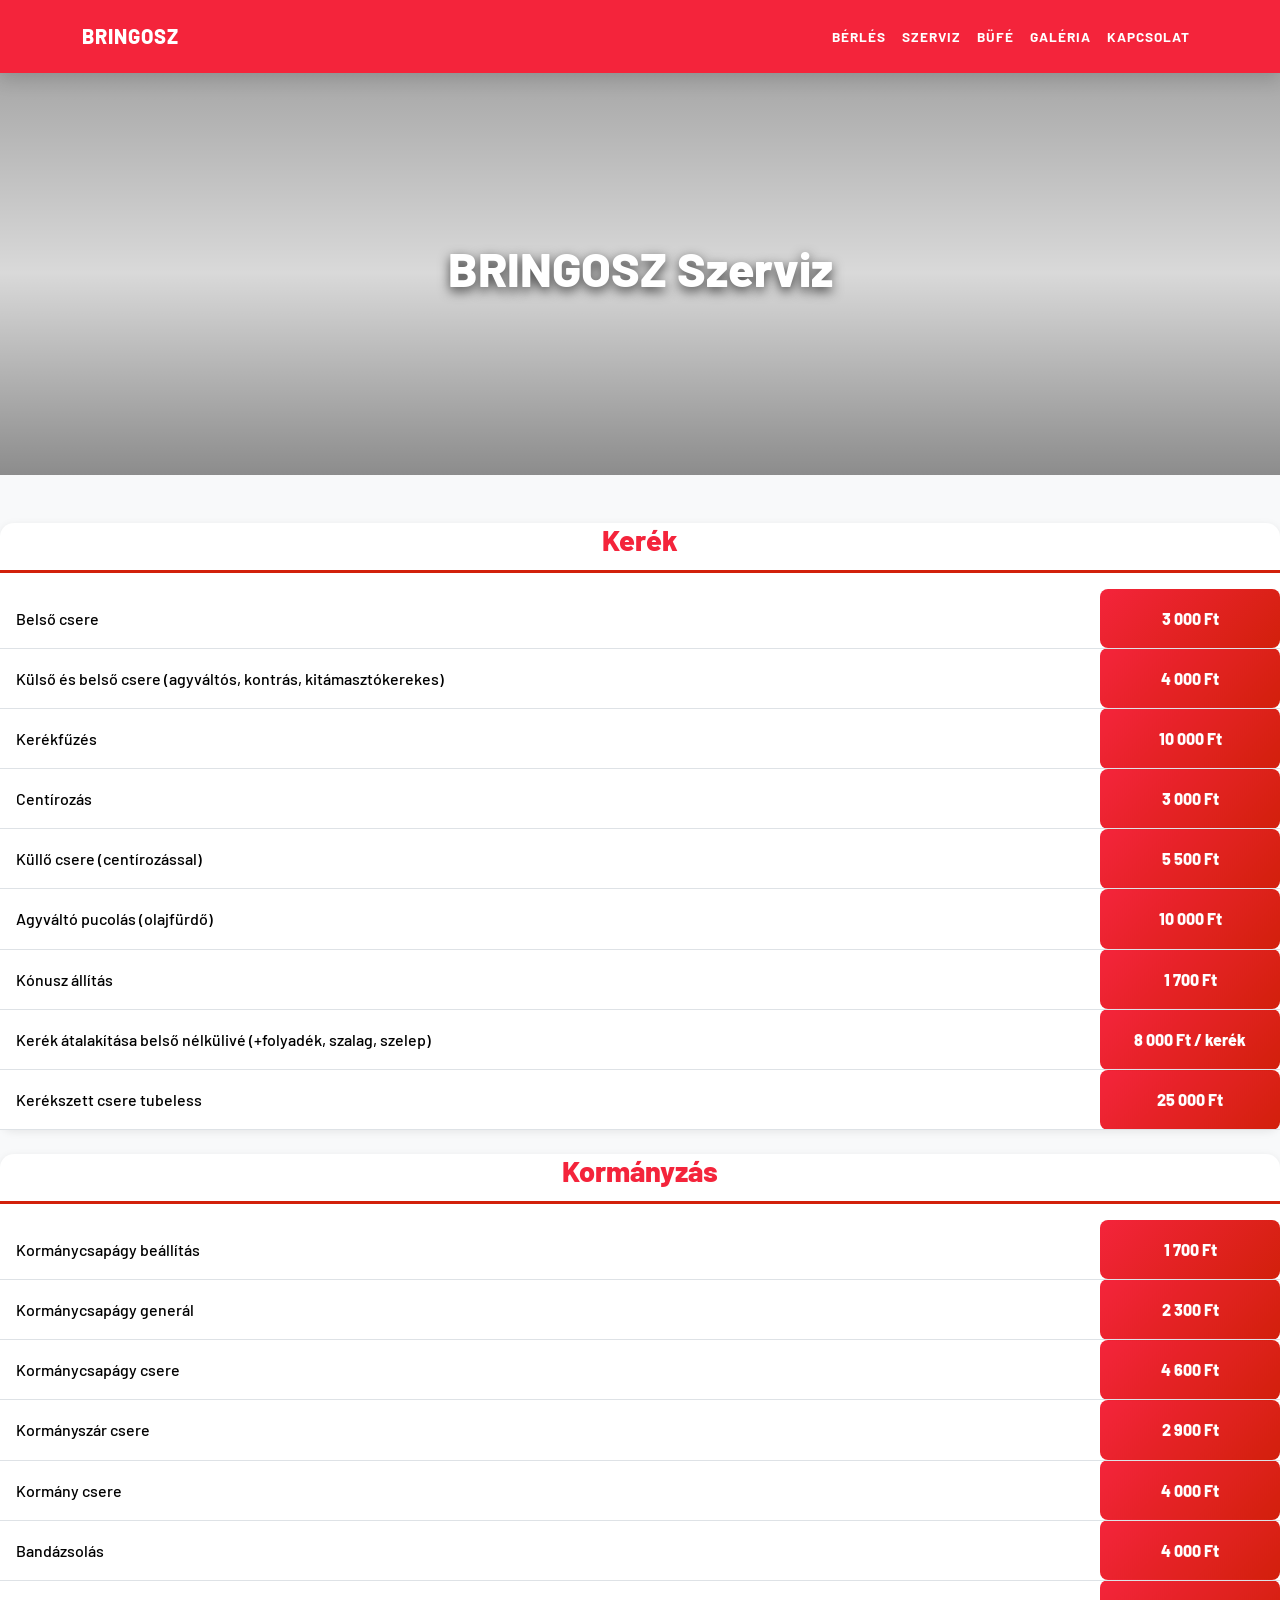
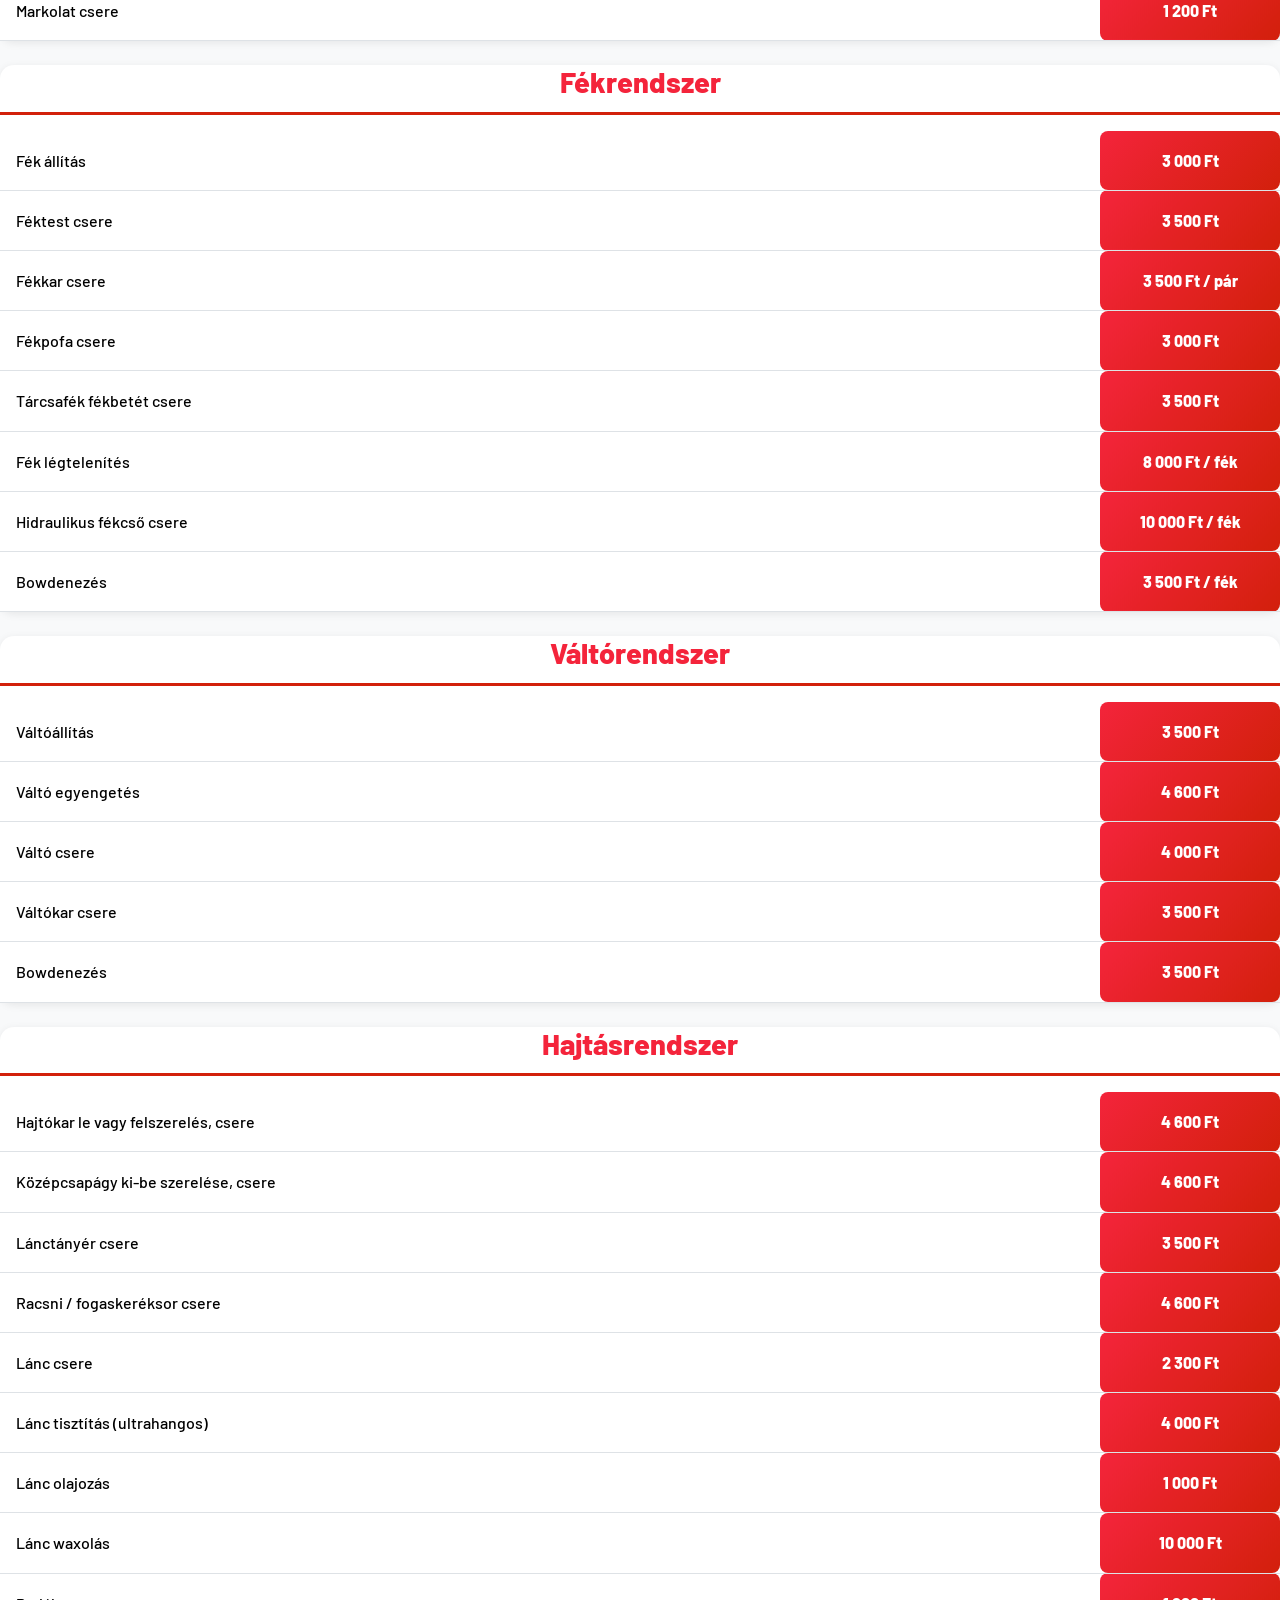
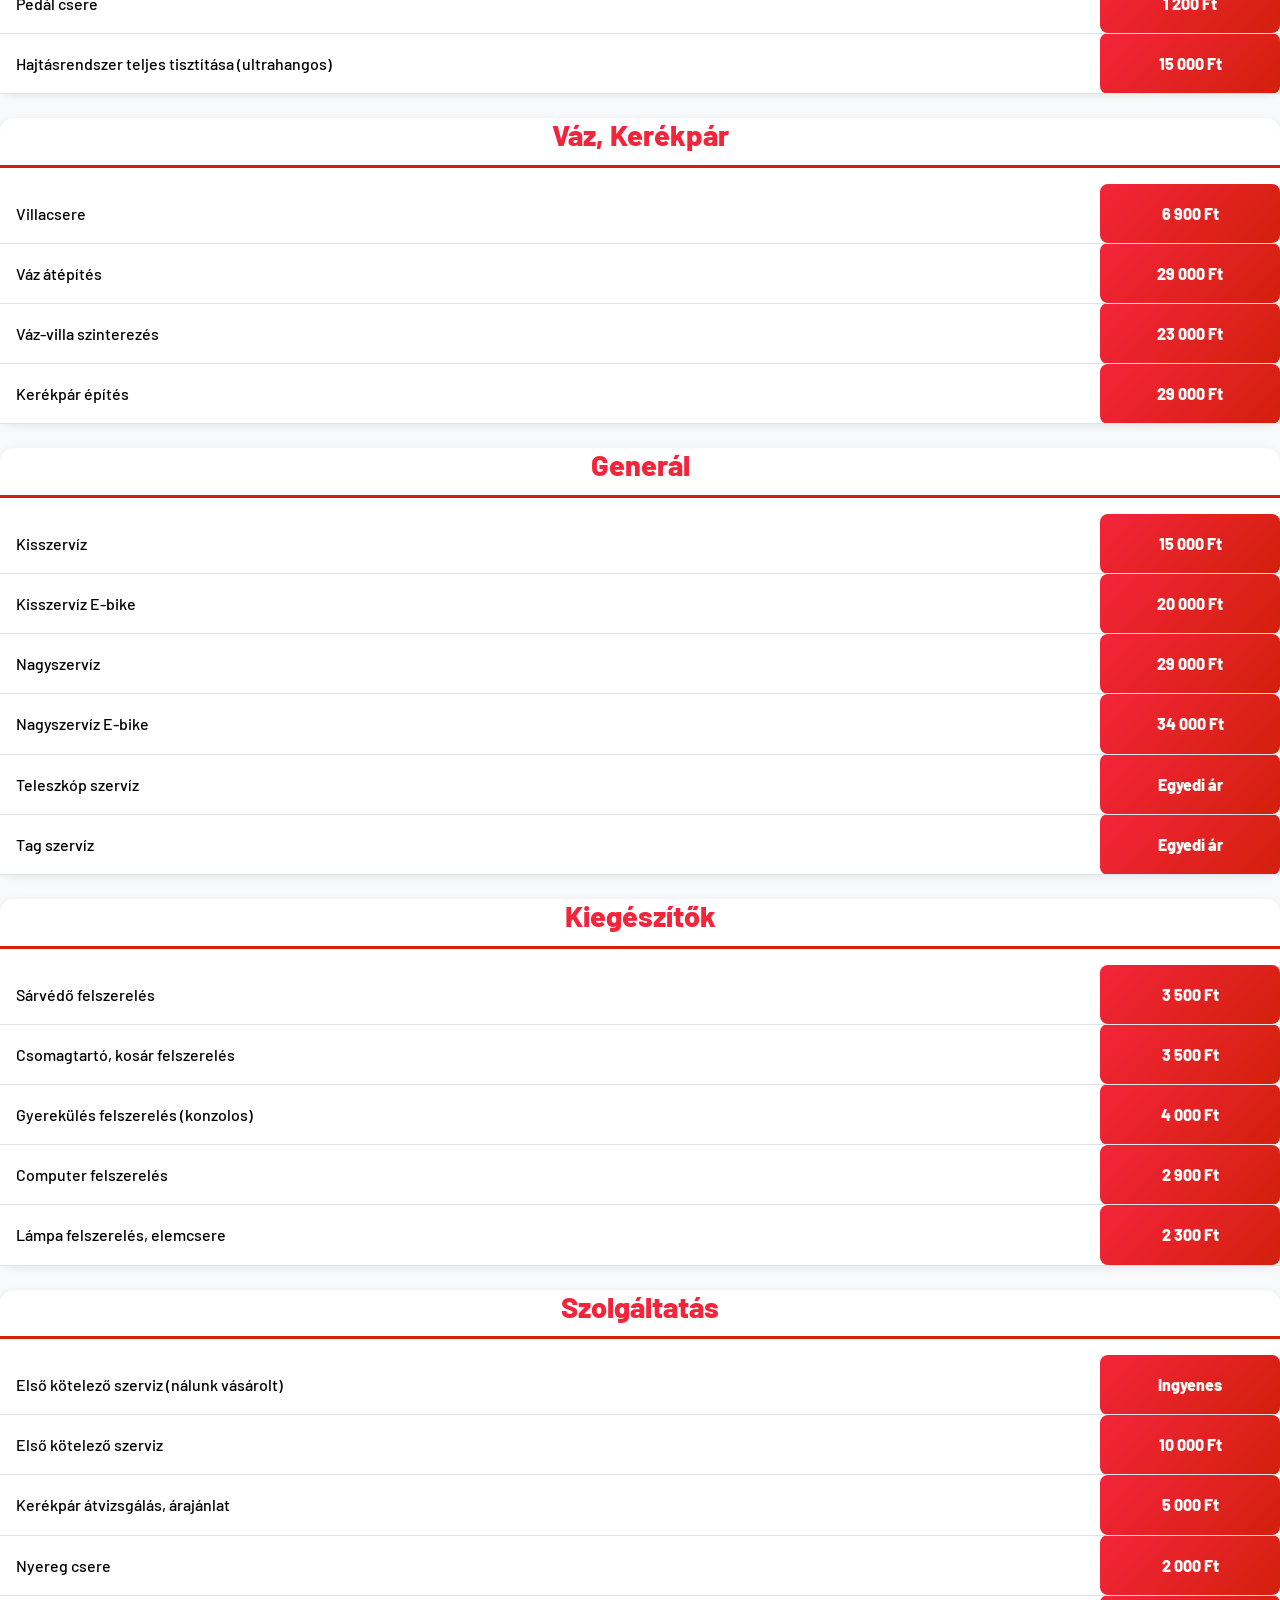
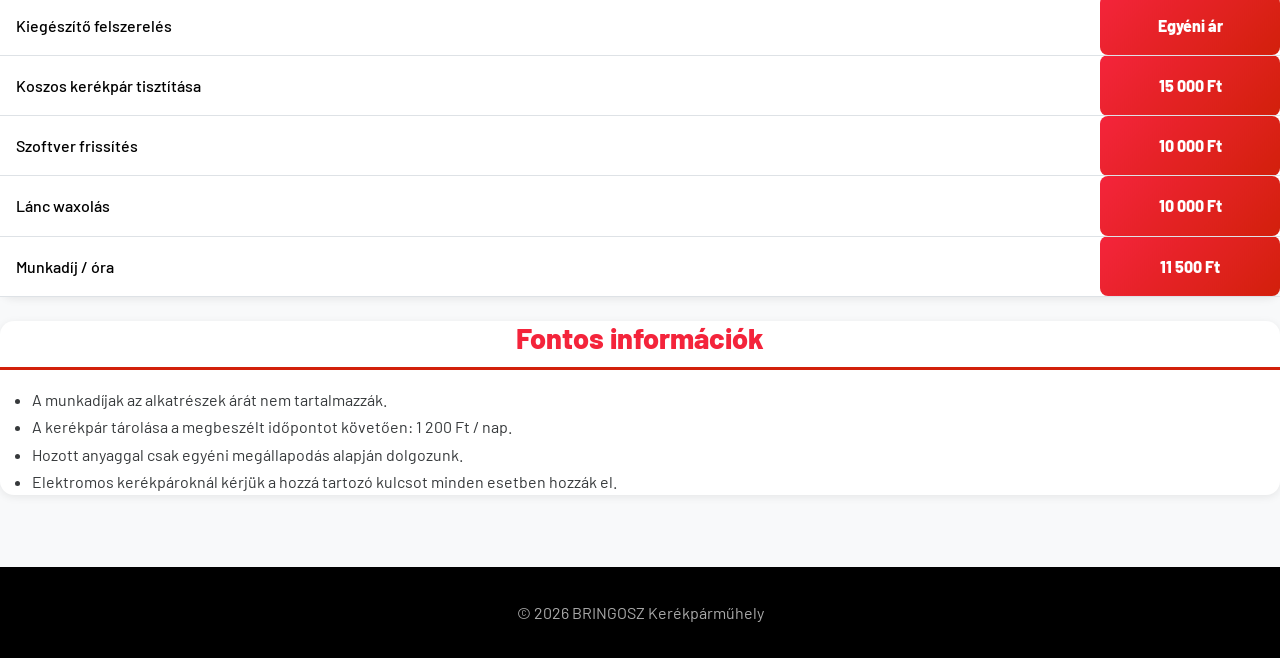
==== commit fec755d2: "3." ====
--- a/araink.html
+++ b/araink.html
@@ -3,7 +3,7 @@
 <head>
   <meta charset="UTF-8" />
   <meta name="viewport" content="width=device-width, initial-scale=1.0">
-  <title>Best Bike Tours Tárnok -</title>
+  <title>BRINGOSZ - Áraink</title>
   <link href="https://cdn.jsdelivr.net/npm/bootstrap@5.3.3/dist/css/bootstrap.min.css" rel="stylesheet">
   <link href="assets/css/style.css" rel="stylesheet">
   <link rel="icon" type="image/png" sizes="16x16" href="./assets/imgs/tarnok_ico.ico">
@@ -29,9 +29,12 @@
 </div>
 </nav>
 <main>
-<section id="araink" class="py-5 bg-light" style="margin-top:80px;">
-<div class="container">
-<h2 class="text-center mb-5">Szerviz munkadíjak</h2>
+
+<section class="hero-szerviz">
+<h1>BRINGOSZ Szerviz</h1>
+</section>
+
+<section id="araink" class="py-5 bg-light">
 
 <!-- Kerék -->
 <div class="content-card mb-4">
--- a/assets/css/style.css
+++ b/assets/css/style.css
@@ -47,12 +47,11 @@
 
 .nav-link {
   color: white !important;
-  font-weight: 600;
+  font-weight: 700;
   text-transform: uppercase;
   font-size: .85rem;
   letter-spacing: 1px;
   position: relative;
-  transition: color 0.3s ease-in-out;
 }
 
 .nav-link:hover {
@@ -72,7 +71,6 @@
 
 .nav-link:hover::after {
   width: calc(100% - 2rem);
-  background: white;
 }
 
 .navbar-toggler {
@@ -86,12 +84,14 @@
 /* ── HERO ── */
 .hero {
   position: relative;
-  min-height: 70vh;
+  min-height: 95vh;
   display: flex;
   align-items: center;
   justify-content: center;
 
-  background: url("../imgs/bringosz_bg.JPG") no-repeat center center;
+  margin-top:70px;
+
+  background: url("../imgs/bringosz_bg.PNG") no-repeat left center;
   background-size: cover;
   background-color: #000;
 
@@ -99,18 +99,57 @@
   text-align: center;
 }
 
-.hero::before {
-  content: "";
-  position: absolute;
-  inset: 0;
-  background: linear-gradient(
-    to bottom,
-    rgba(0,0,0,0.5) 0%,
-    rgba(0,0,0,0.35) 40%,
-    rgba(0,0,0,0.7) 100%
-  );
-  z-index: 1;
-}
+.hero-bufe::before{
+content:"";
+position:absolute;
+inset:0;
+background:linear-gradient(
+to bottom,
+rgba(0,0,0,.35),
+rgba(0,0,0,.15),
+rgba(0,0,0,.45)
+);
+}
+
+.hero-bufe{
+height:45vh;
+background:url("../imgs/bringosz_bufe.PNG") no-repeat center center;
+background-size:cover;
+margin-top:70px;
+position:relative;
+font-weight: 800;
+display:flex;
+align-items:center;
+justify-content:center;
+}
+
+.hero-bufe::before{
+content:"";
+position:absolute;
+inset:0;
+background:linear-gradient(
+to bottom,
+rgba(0,0,0,.55),
+rgba(0,0,0,.25),
+rgba(0,0,0,.55)
+);
+}
+
+.hero-bufe h1{
+font-size:3.4rem;
+font-weight:900;
+letter-spacing:1px;
+text-shadow:0 4px 15px rgba(0,0,0,1);
+}
+
+.hero-bufe-overlay{
+background:rgba(0,0,0,0.45);
+padding:30px 50px;
+border-radius:10px;
+color:white;
+font-weight:800;
+}
+
 
 .hero .container { position: relative; z-index: 2; }
 
@@ -118,6 +157,80 @@
   font-weight: 900;
   color: #fff;
   text-shadow: 0 2px 14px rgba(0,0,0,0.6);
+}
+
+.hero-szerviz{
+height:45vh;
+background:url("../imgs/bringosz_szerviz.PNG") no-repeat center center;
+background-size:cover;
+margin-top:70px;
+position:relative;
+display:flex;
+align-items:center;
+justify-content:center;
+color:white;
+text-align:center;
+}
+
+.hero-szerviz::before{
+content:"";
+position:absolute;
+inset:0;
+background:linear-gradient(
+to bottom,
+rgba(0,0,0,.35),
+rgba(0,0,0,.15),
+rgba(0,0,0,.45)
+);
+}
+
+.hero-szerviz h1{
+position:relative;
+z-index:2;
+font-size:3rem;
+font-weight:800;
+text-shadow:0 4px 12px rgba(0,0,0,.7);
+}
+
+.hero-berles{
+height:45vh;
+background:url("../imgs/bringosz_berles.jpeg") no-repeat center center;
+background-size:cover;
+margin-top:70px;
+position:relative;
+display:flex;
+align-items:center;
+justify-content:center;
+color:white;
+text-align:center;
+}
+
+.hero-berles::before{
+content:"";
+position:absolute;
+inset:0;
+background:linear-gradient(
+to bottom,
+rgba(0,0,0,.35),
+rgba(0,0,0,.15),
+rgba(0,0,0,.45)
+);
+}
+
+.hero-berles h1{
+position:relative;
+z-index:2;
+font-size:3rem;
+font-weight:800;
+text-shadow:0 4px 12px rgba(0,0,0,.7);
+}
+
+.hero-berles p{
+position:relative;
+z-index:2;
+font-size:1.2rem;
+margin-top:10px;
+opacity:.9;
 }
 
 .hero p.lead {
@@ -183,6 +296,15 @@
   transition:.3s;
 }
 
+.contact-card{
+  height:200px;
+  display:flex;
+  flex-direction:column;
+  justify-content:center;
+  align-items:center;
+  text-align:center;
+}
+
 .card-img-top { height:220px; object-fit:cover; }
 
 .card-title {
@@ -192,14 +314,15 @@
 
 .table td { padding:1rem; }
 
-#price-tag {
+.price-tag {
   background: linear-gradient(135deg, var(--primary-color), var(--accent-color));
-  color:white;
-  font-weight:700;
-  padding:.6rem 1.2rem;
-  border-radius:8px;
-  text-align:center;
-  box-shadow: 0 3px 10px rgba(65,105,225,.25);
+  color: #fff !important;
+  font-weight: 800;
+  padding: .6rem 1.2rem;
+  border-radius: 8px;
+  text-align: center;
+  min-width: 110px;
+  box-shadow: 0 3px 10px rgba(0,0,0,.15);
 }
 
 .btn-primary {
@@ -258,7 +381,7 @@
   .content-card table { font-size: .9rem; }
   .table td { padding: .6rem; }
   .content-card { overflow-x: auto; }
-  #price-tag { font-size: .95rem; padding: .5rem .9rem; }
+  .price-tag { font-size: .95rem; padding: .5rem .9rem; }
 
   .btn { width: 100%; margin-bottom: .5rem; }
   .gallery-box { width: 100%; aspect-ratio: 1 / 1; overflow: hidden; border-radius: 12px; }
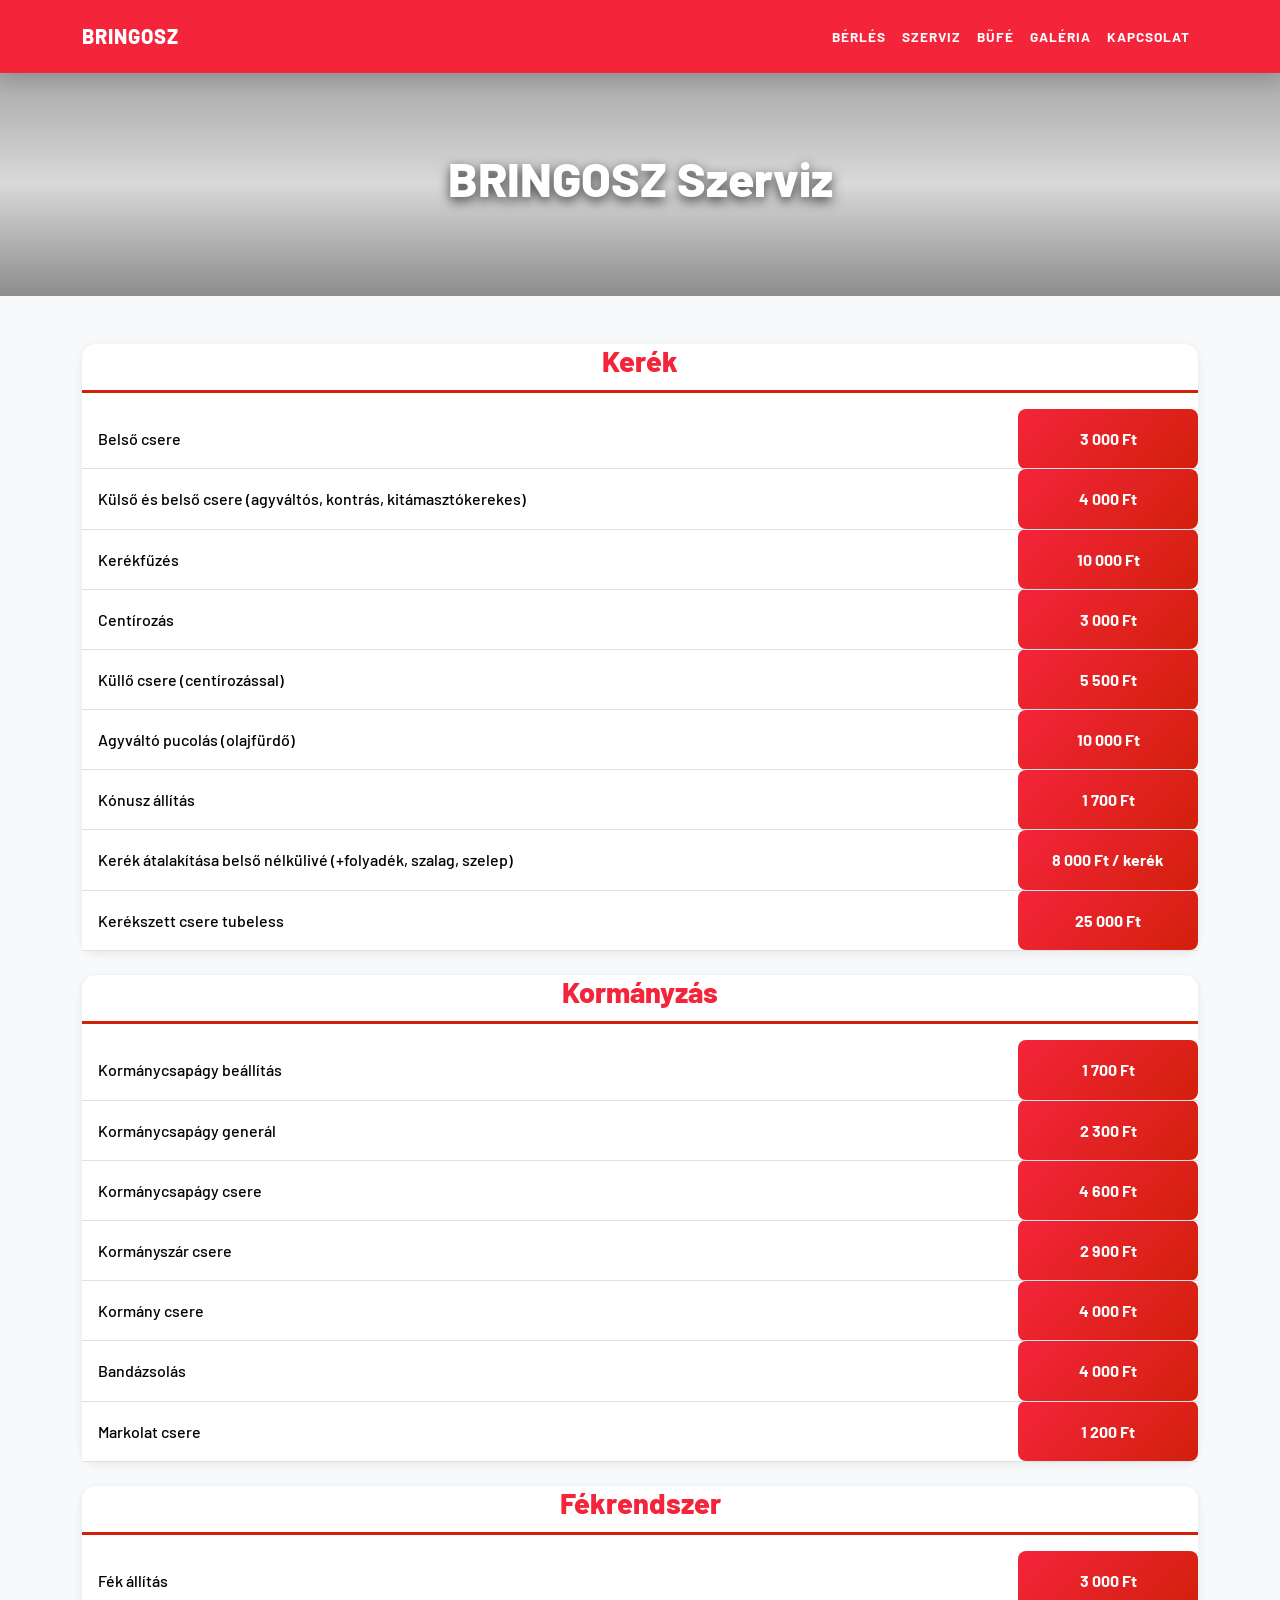
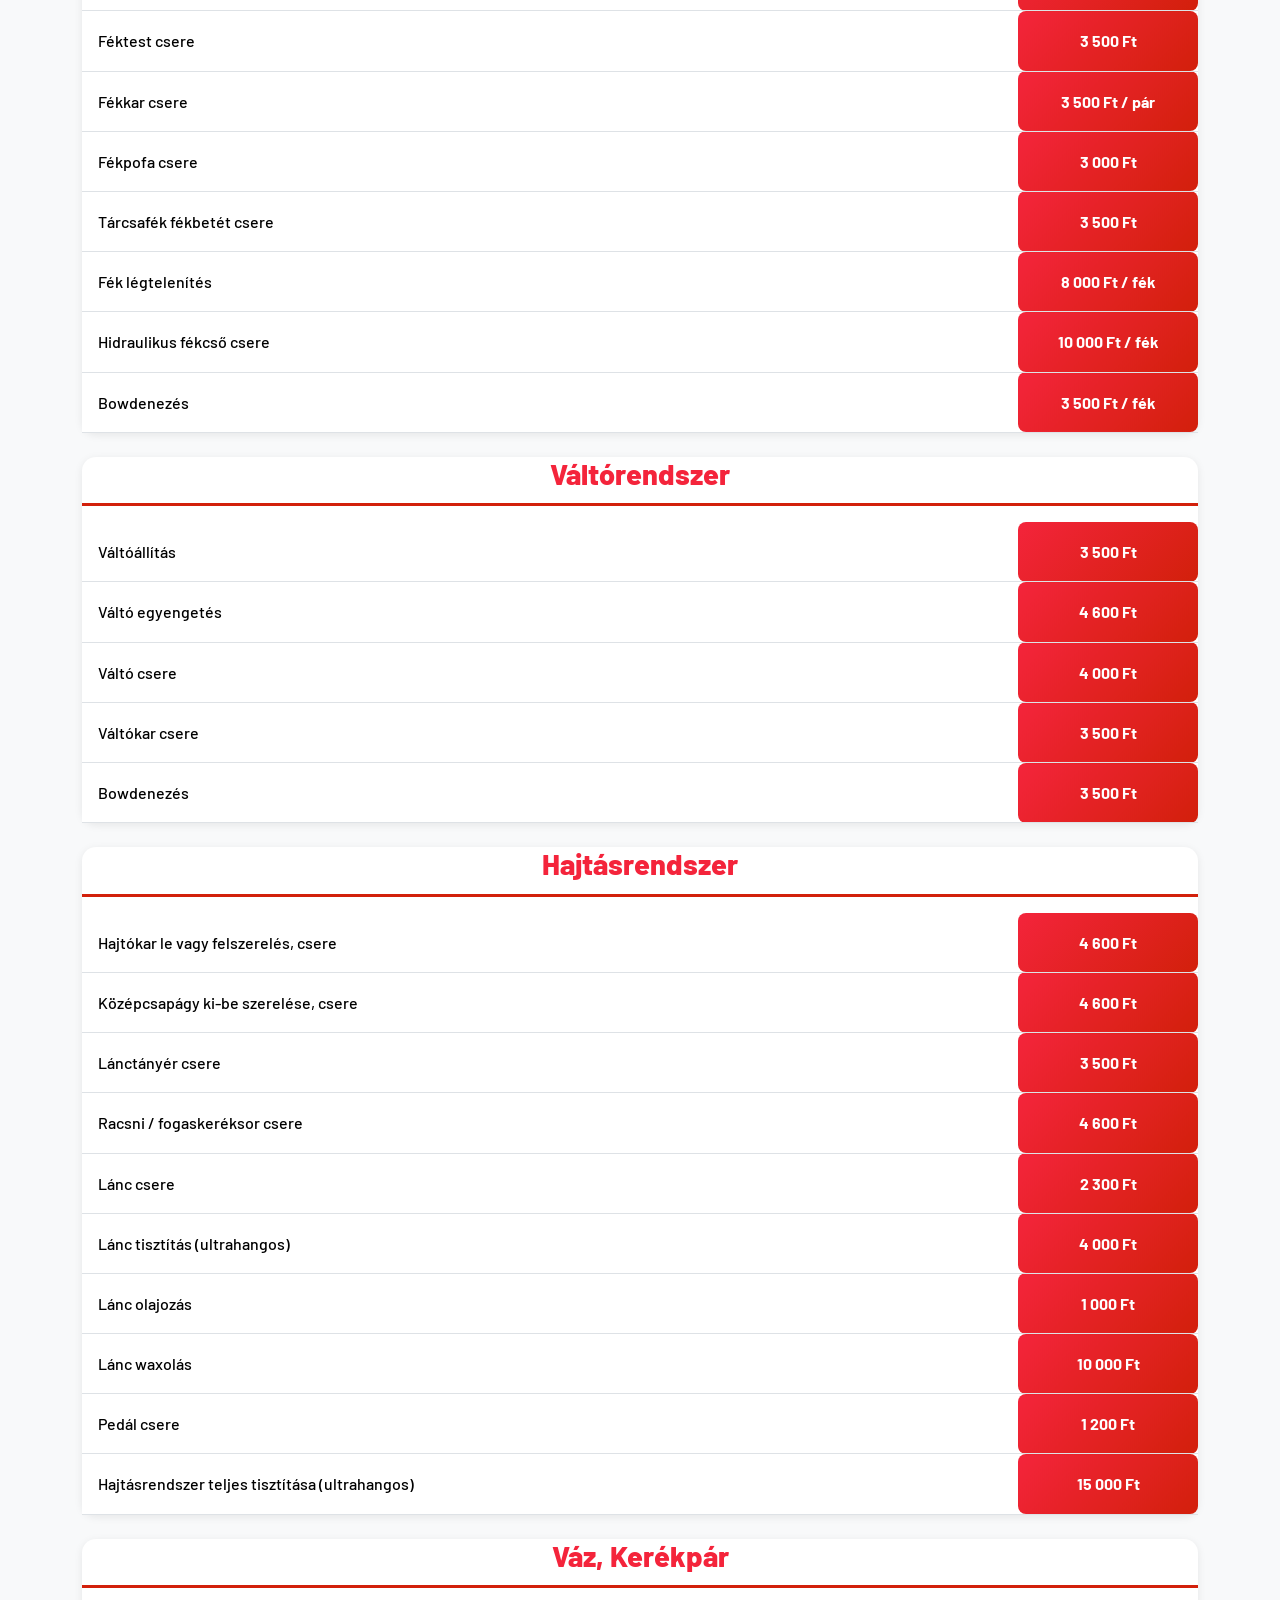
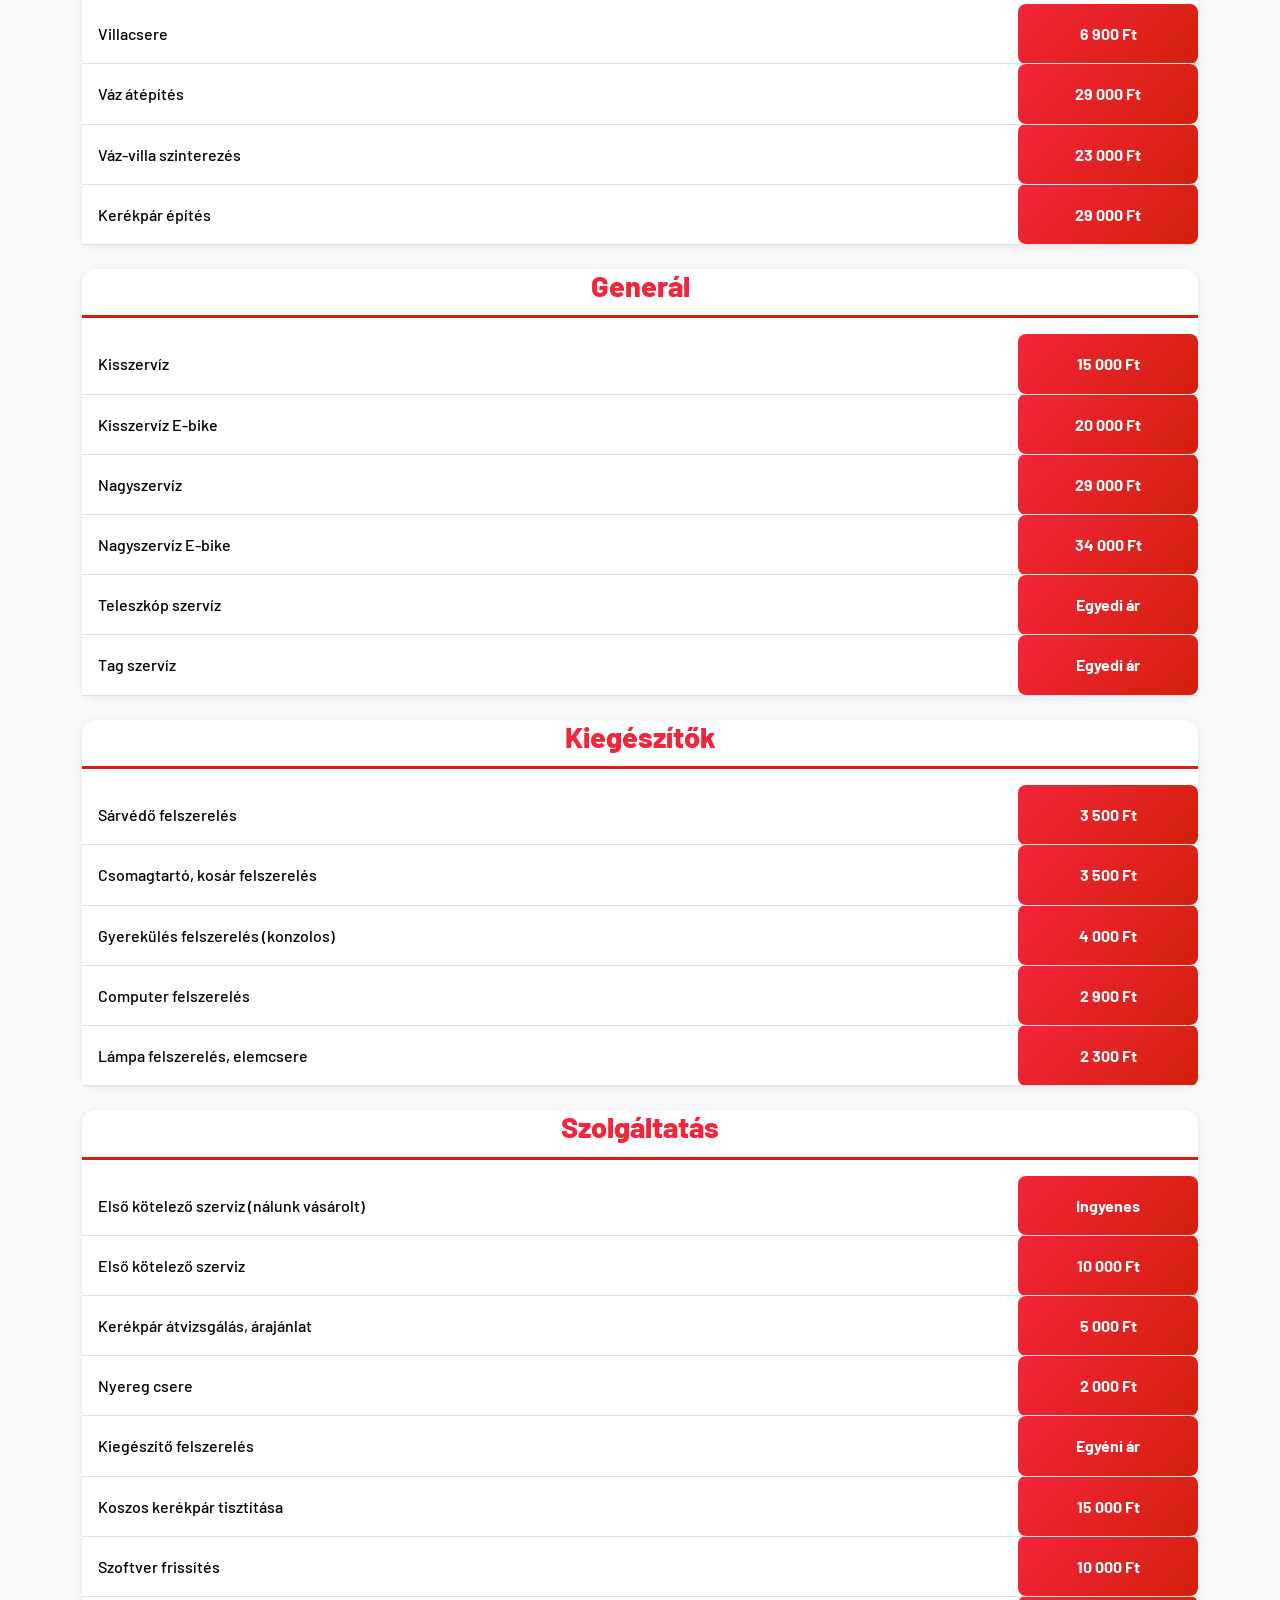
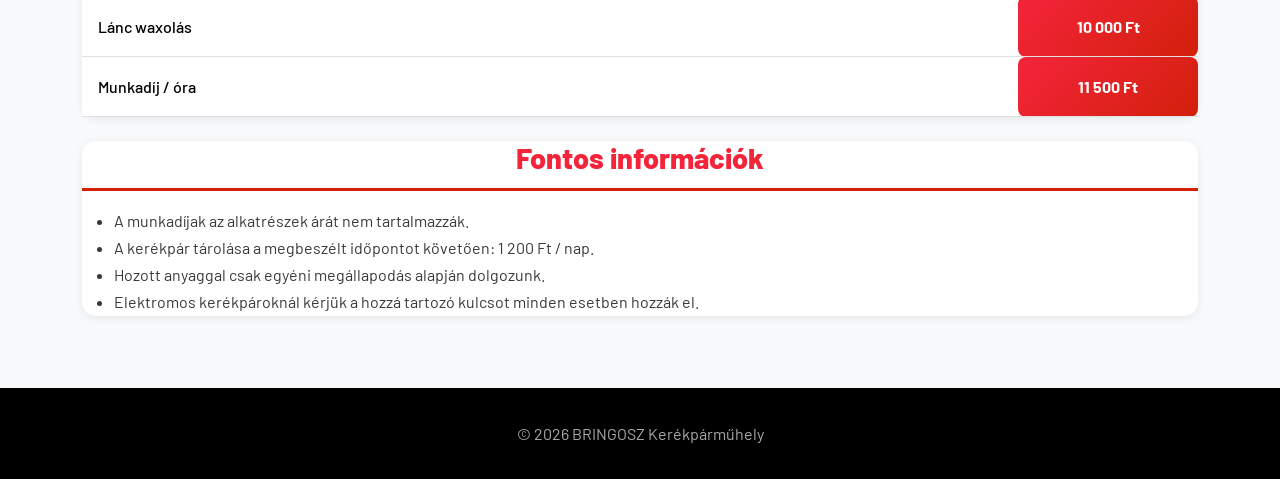
==== commit dcfcc95d: "5." ====
--- a/araink.html
+++ b/araink.html
@@ -28,14 +28,12 @@
 </div>
 </div>
 </nav>
-<main>
-
 <section class="hero-szerviz">
 <h1>BRINGOSZ Szerviz</h1>
 </section>
-
+<main>
 <section id="araink" class="py-5 bg-light">
-
+<div class="container">
 <!-- Kerék -->
 <div class="content-card mb-4">
 <h4 class="mb-3">Kerék</h4>
--- a/assets/css/style.css
+++ b/assets/css/style.css
@@ -297,11 +297,10 @@
 }
 
 .contact-card{
-  height:200px;
+  height:100%;
   display:flex;
   flex-direction:column;
   justify-content:center;
-  align-items:center;
   text-align:center;
 }
 
@@ -316,12 +315,11 @@
 
 .price-tag {
   background: linear-gradient(135deg, var(--primary-color), var(--accent-color));
-  color: #fff !important;
-  font-weight: 800;
-  padding: .6rem 1.2rem;
+  color: white !important;
+  font-weight: 700;
+  padding: .5rem 1rem;
   border-radius: 8px;
   text-align: center;
-  min-width: 110px;
   box-shadow: 0 3px 10px rgba(0,0,0,.15);
 }
 
